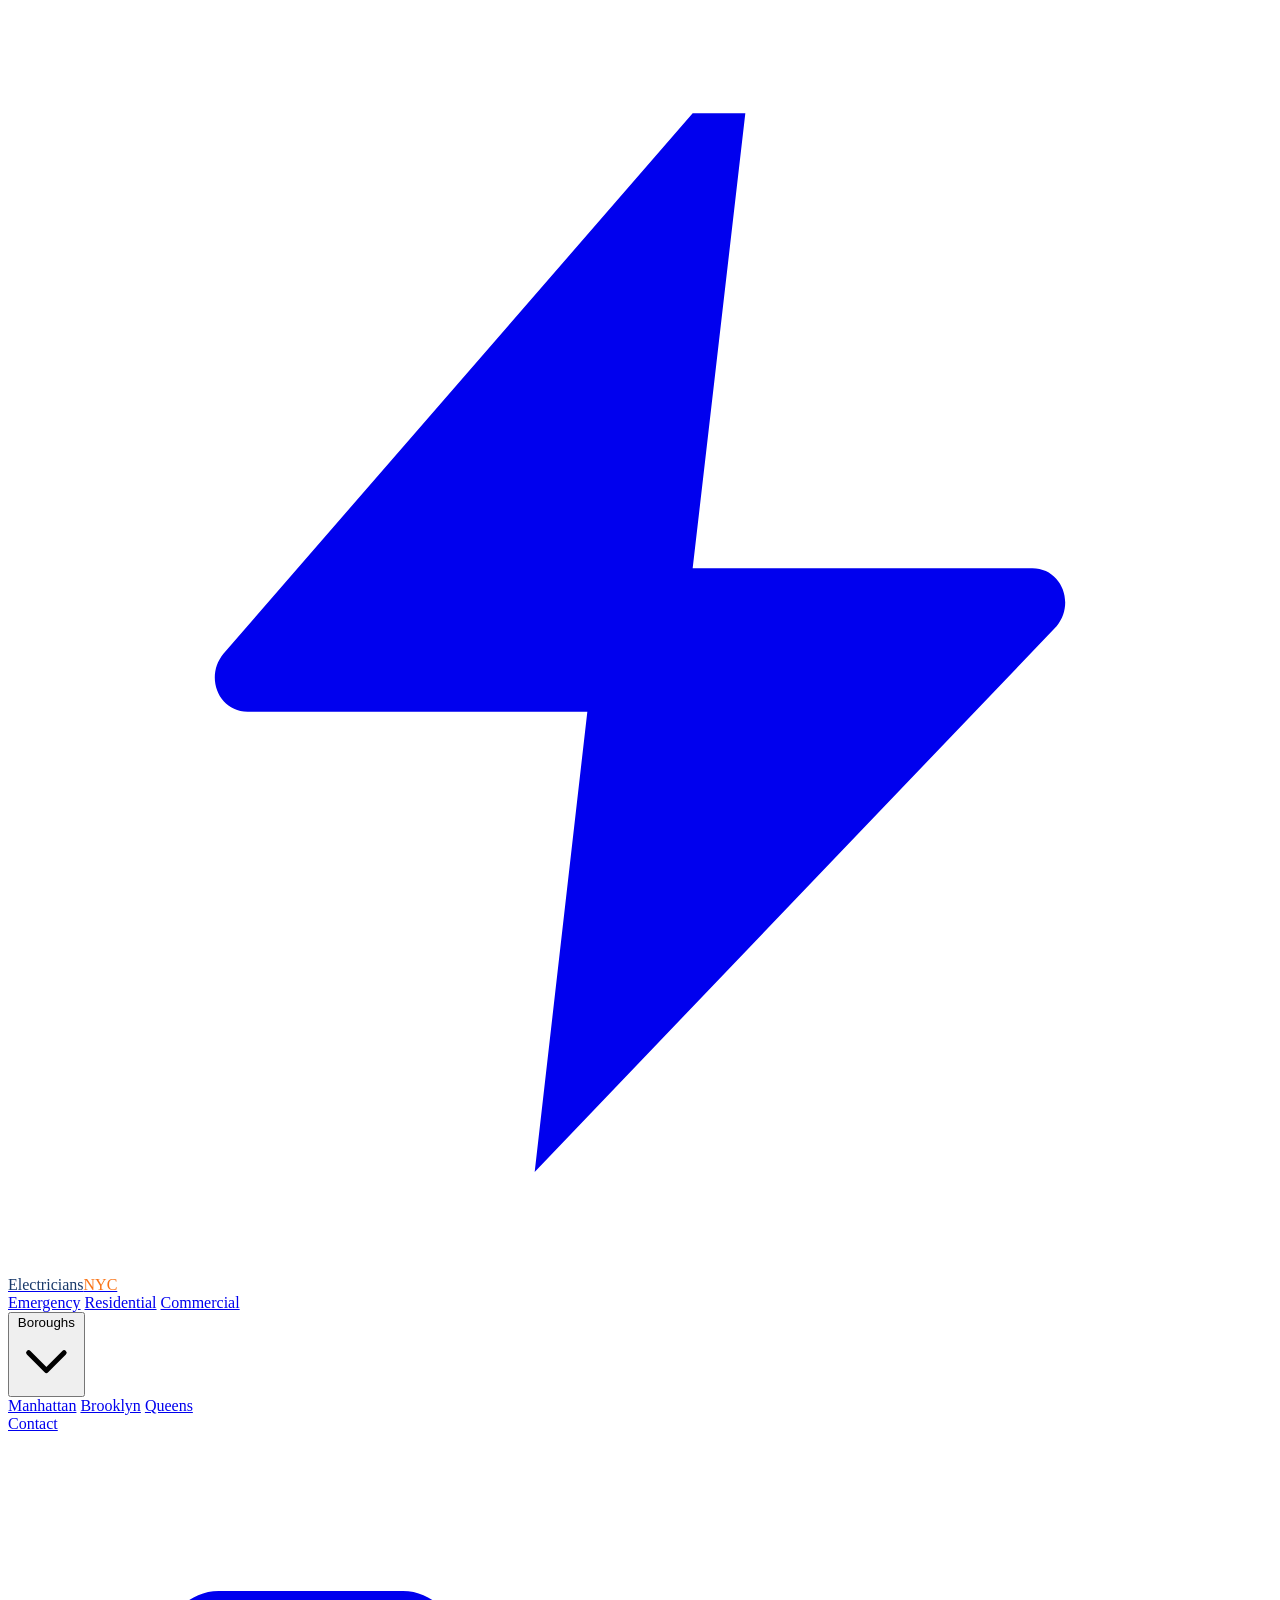
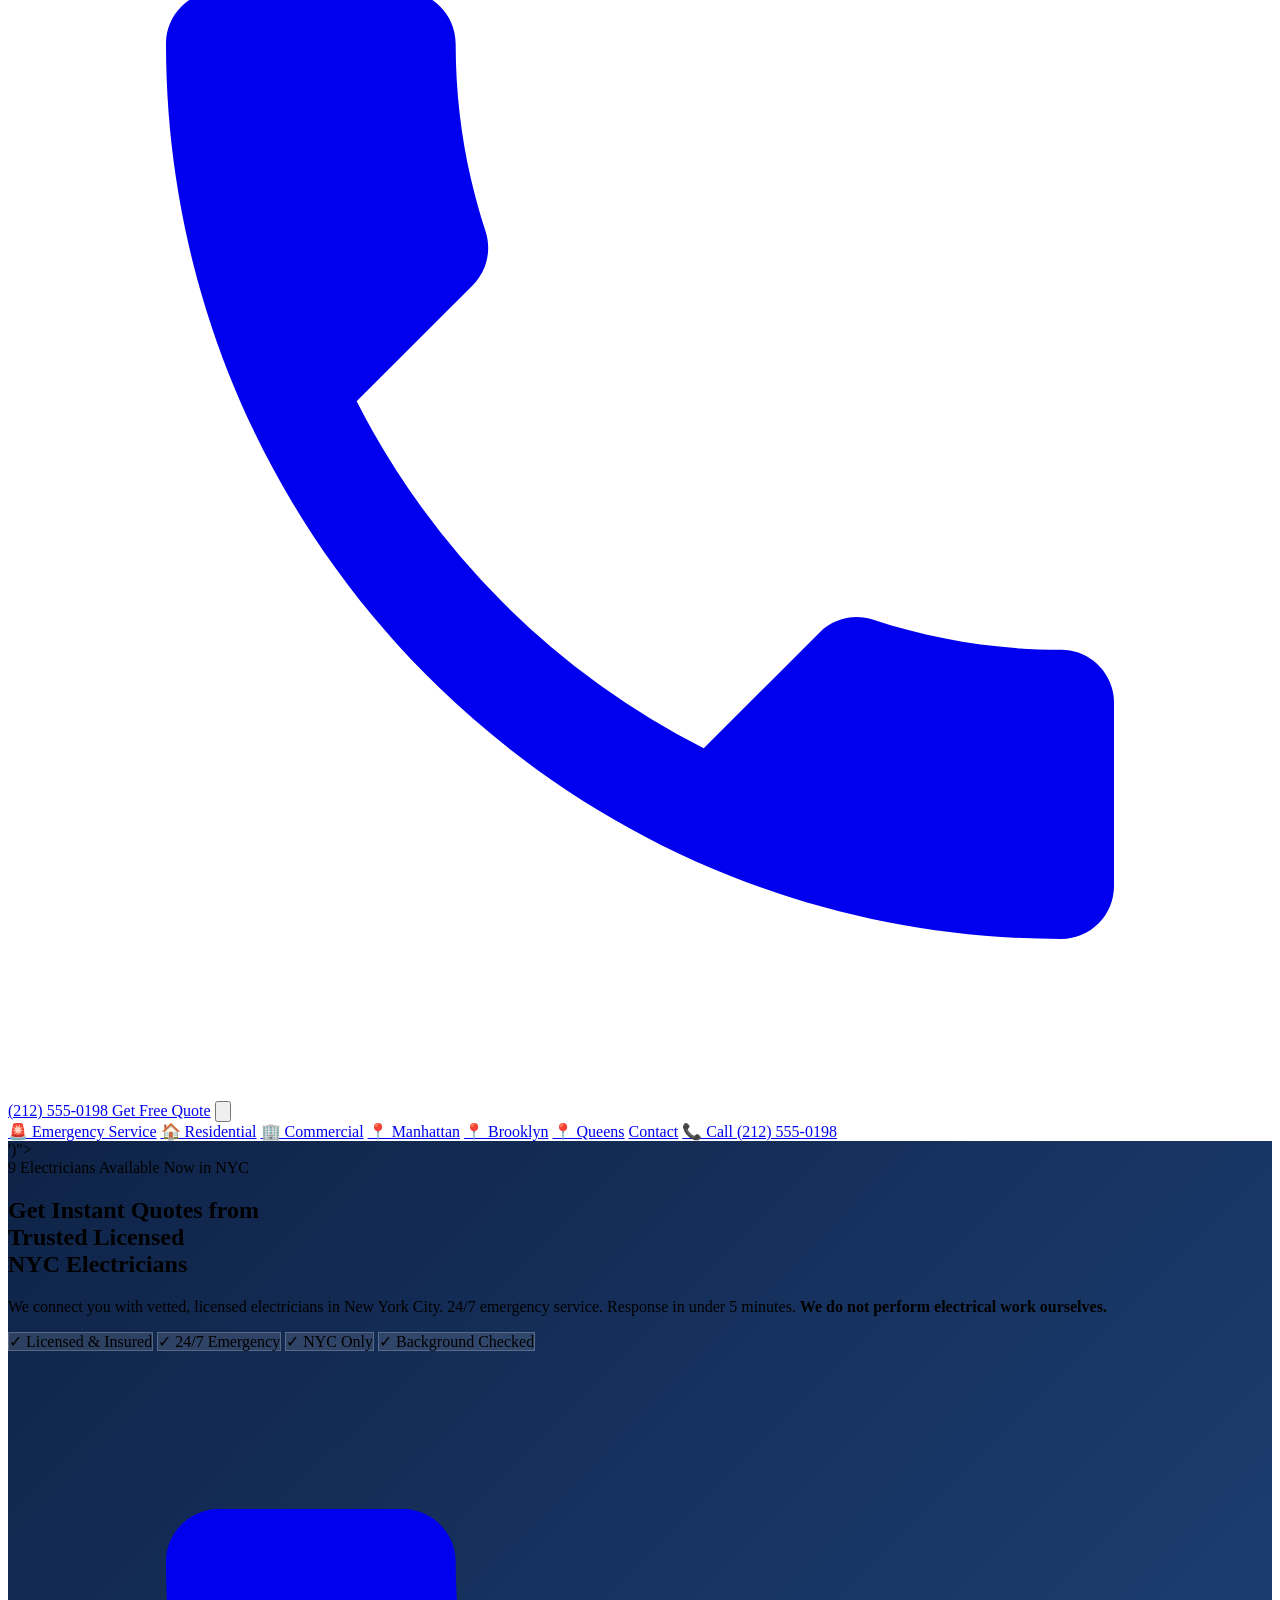
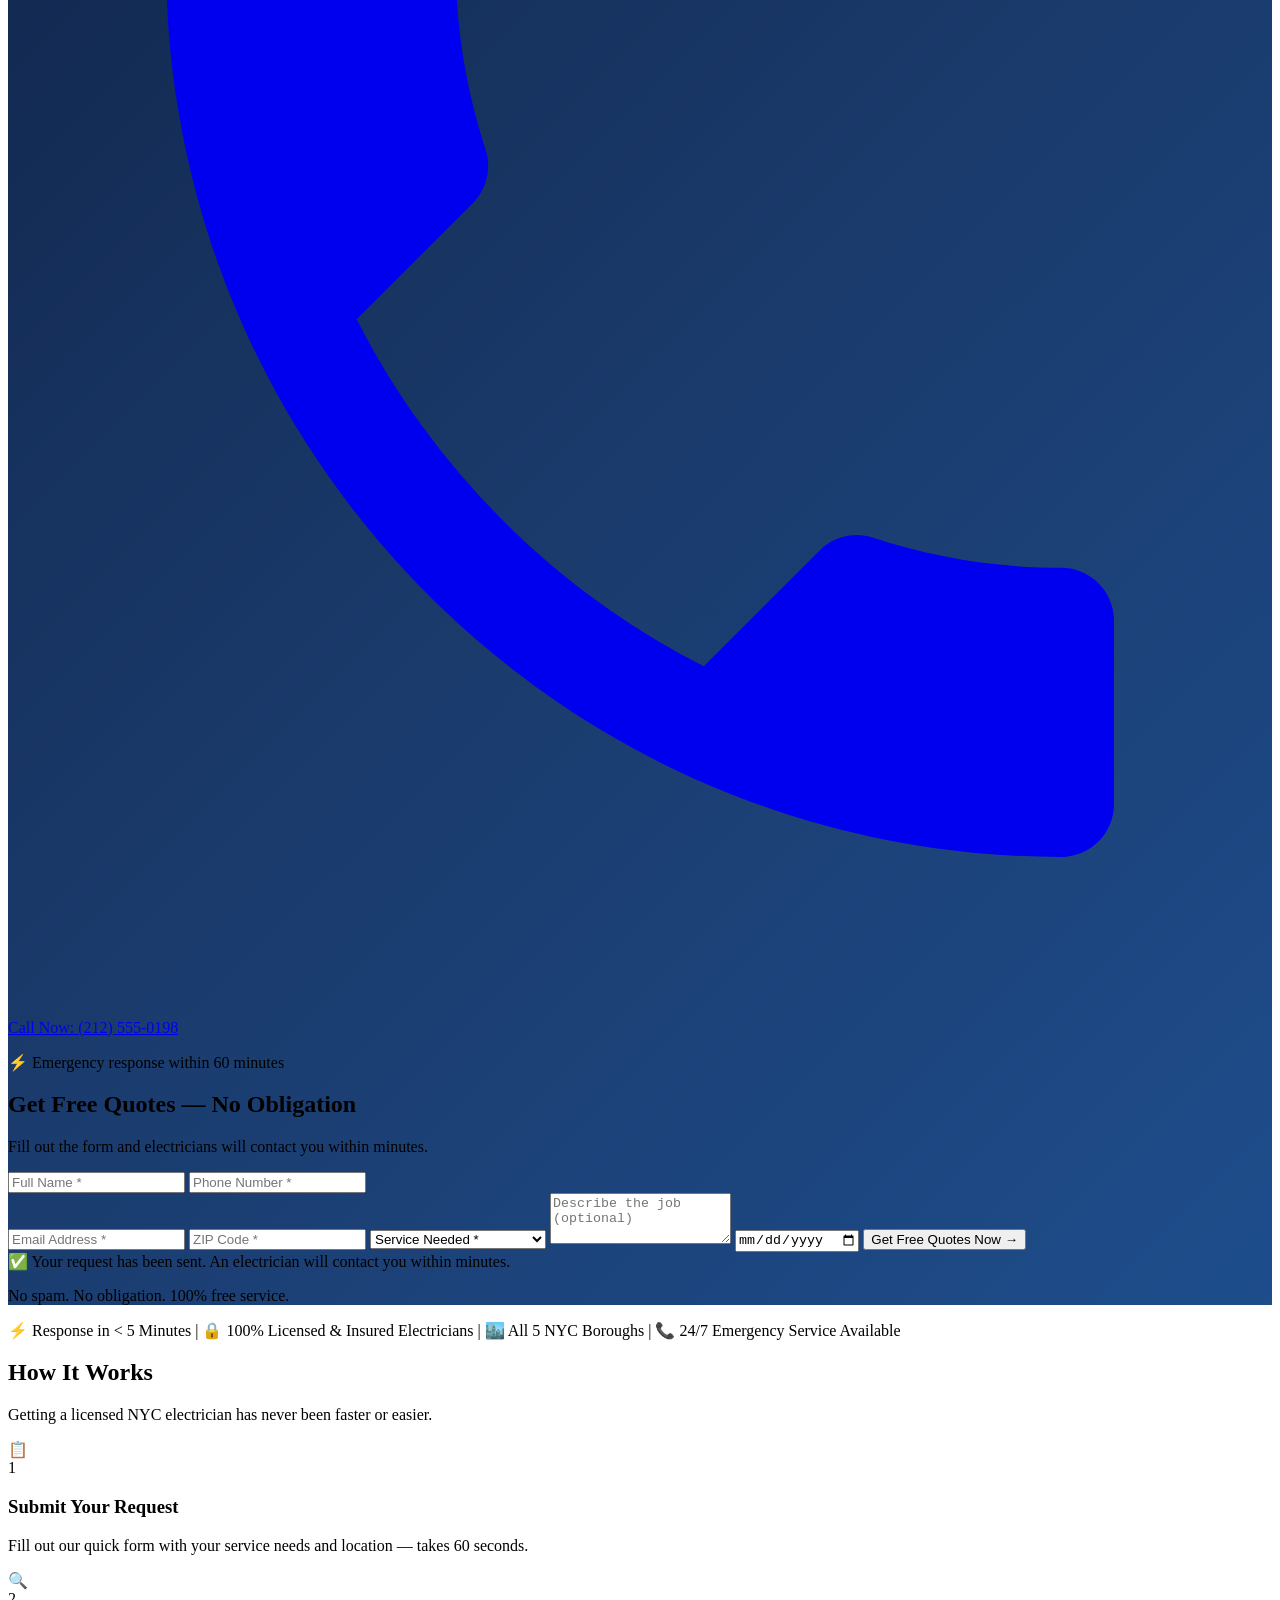
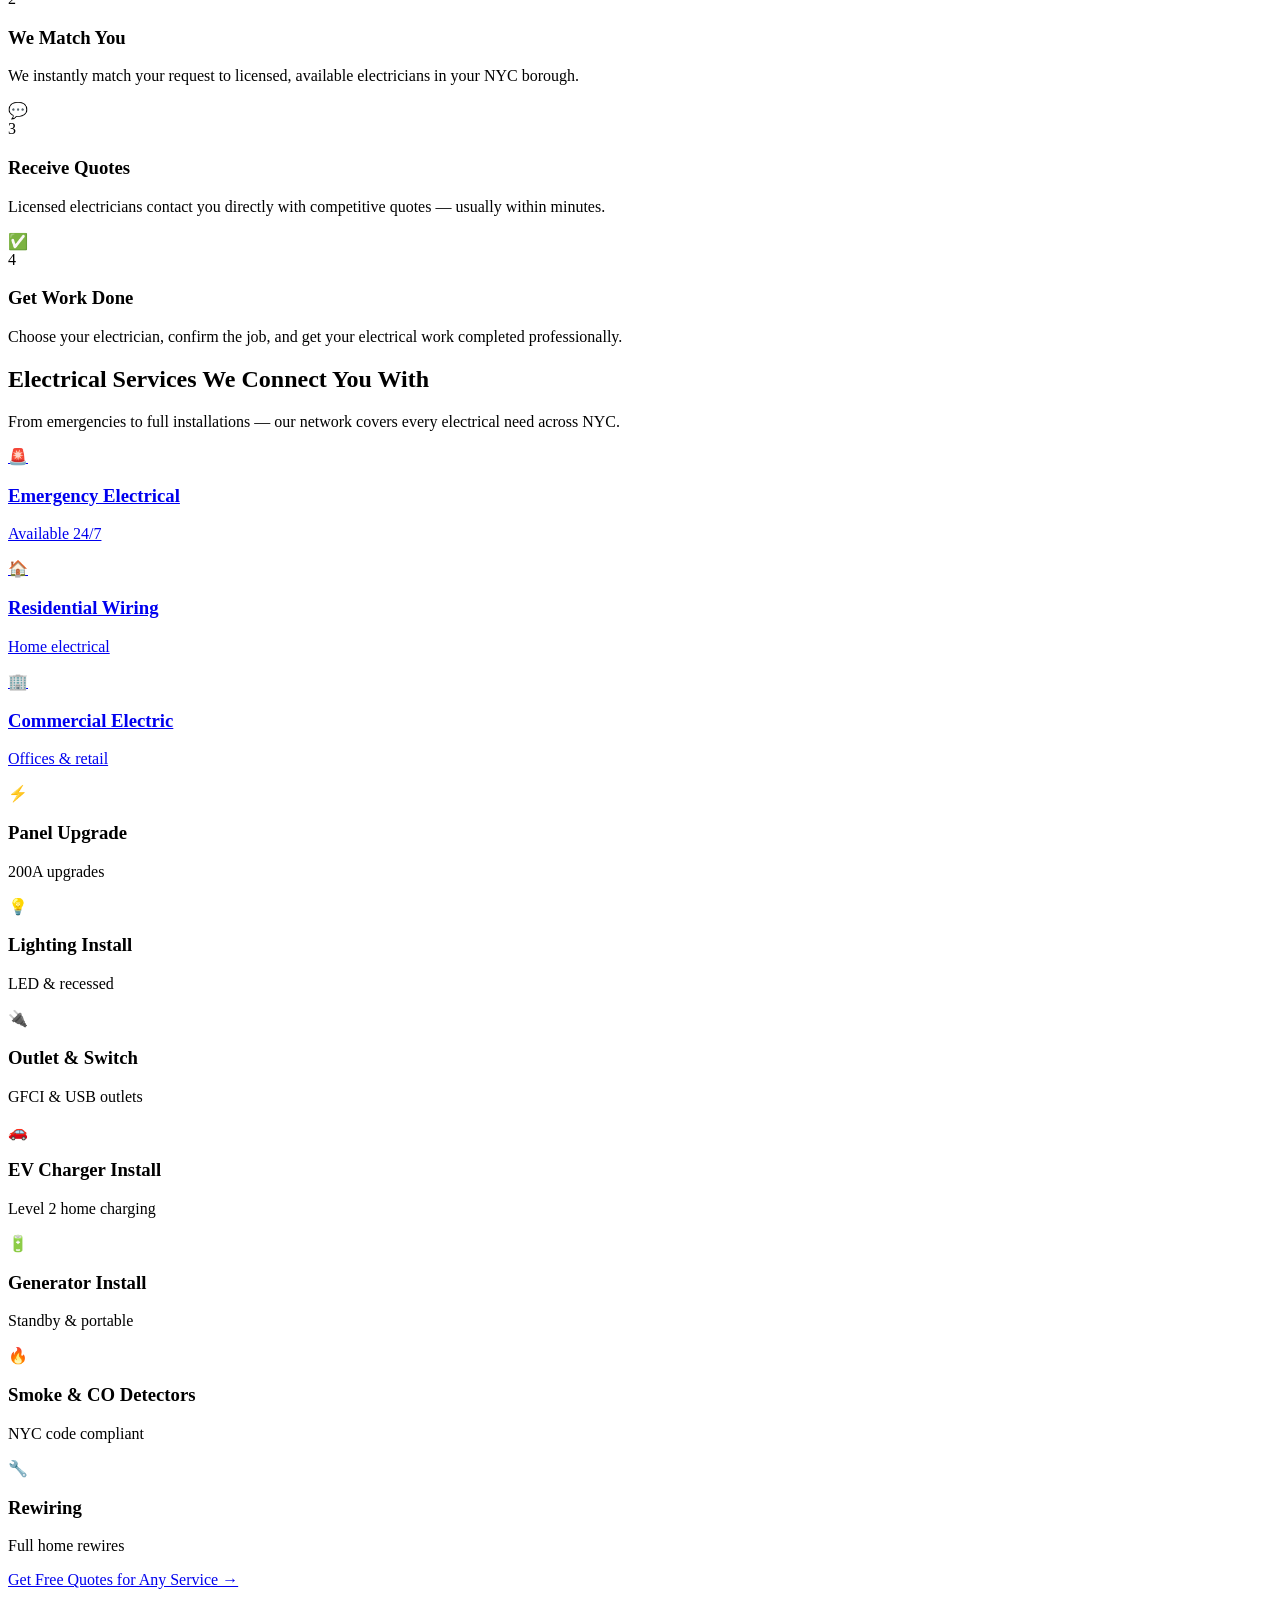
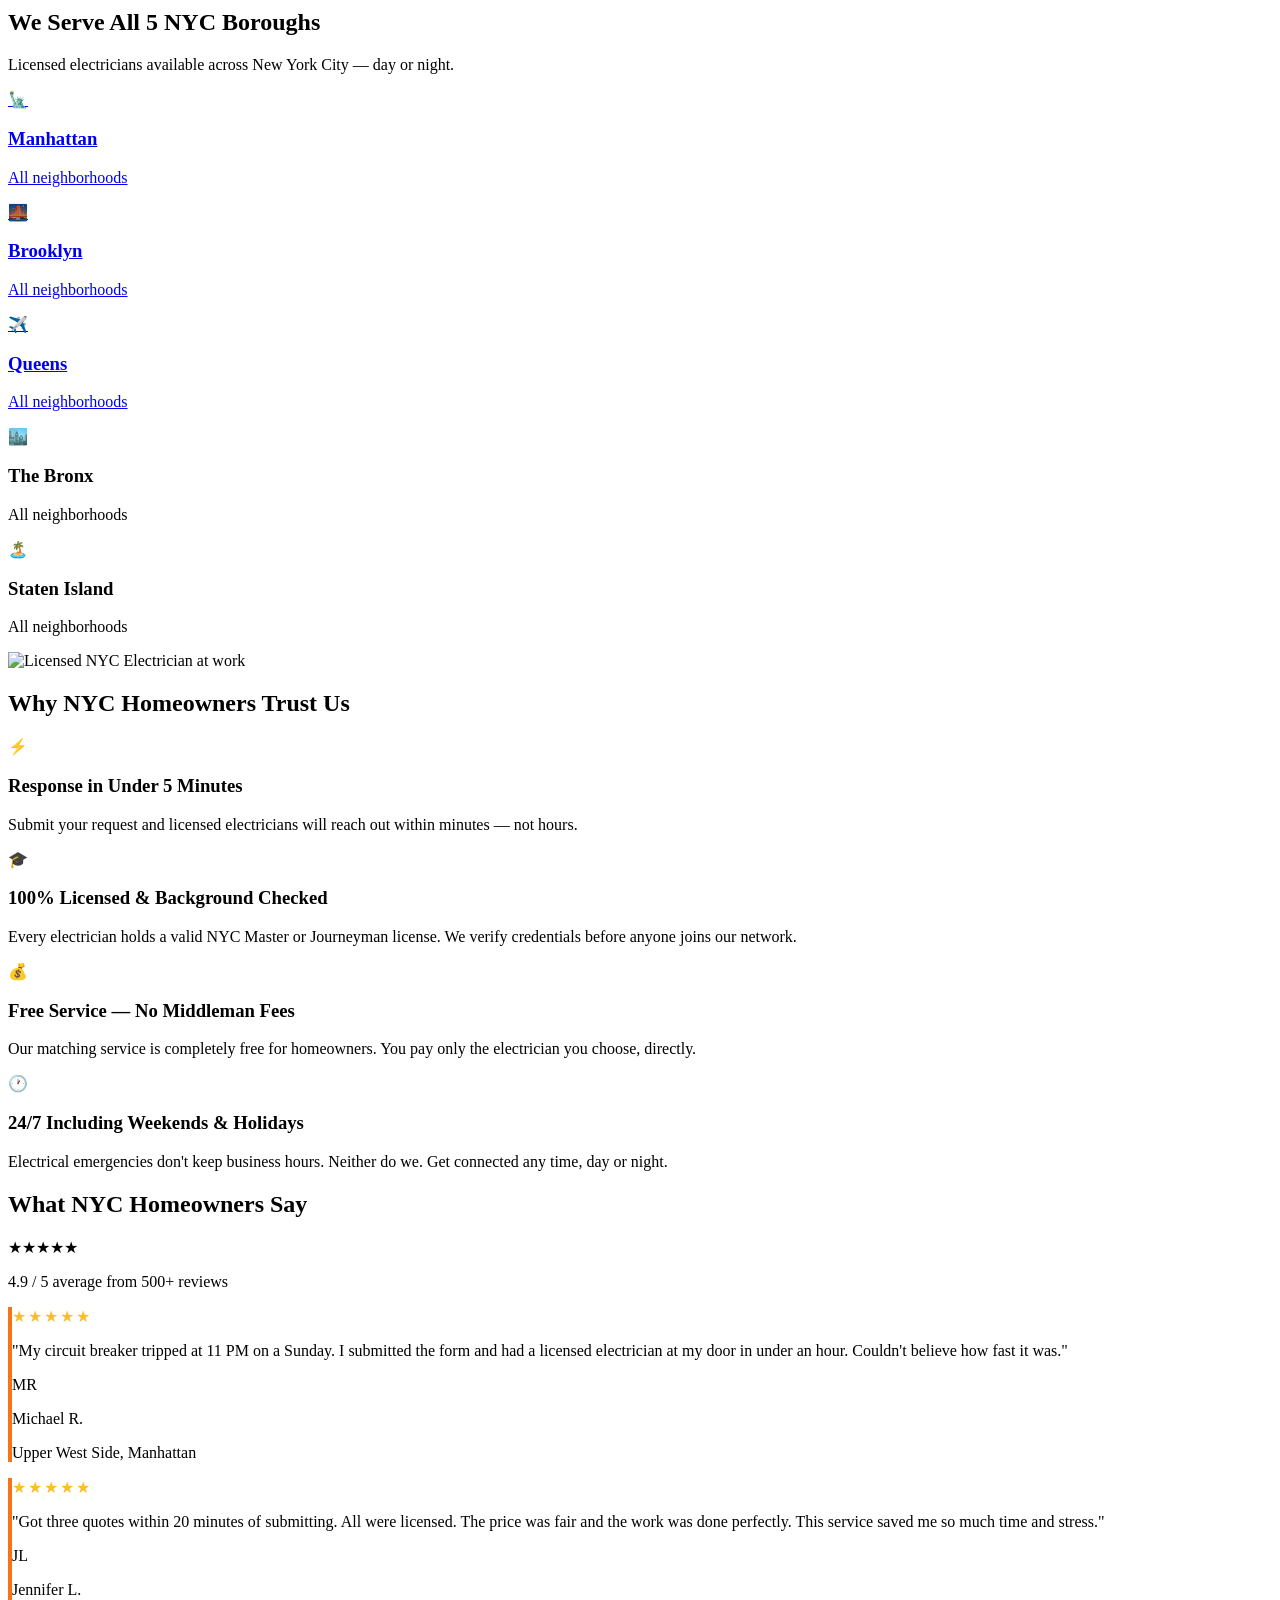
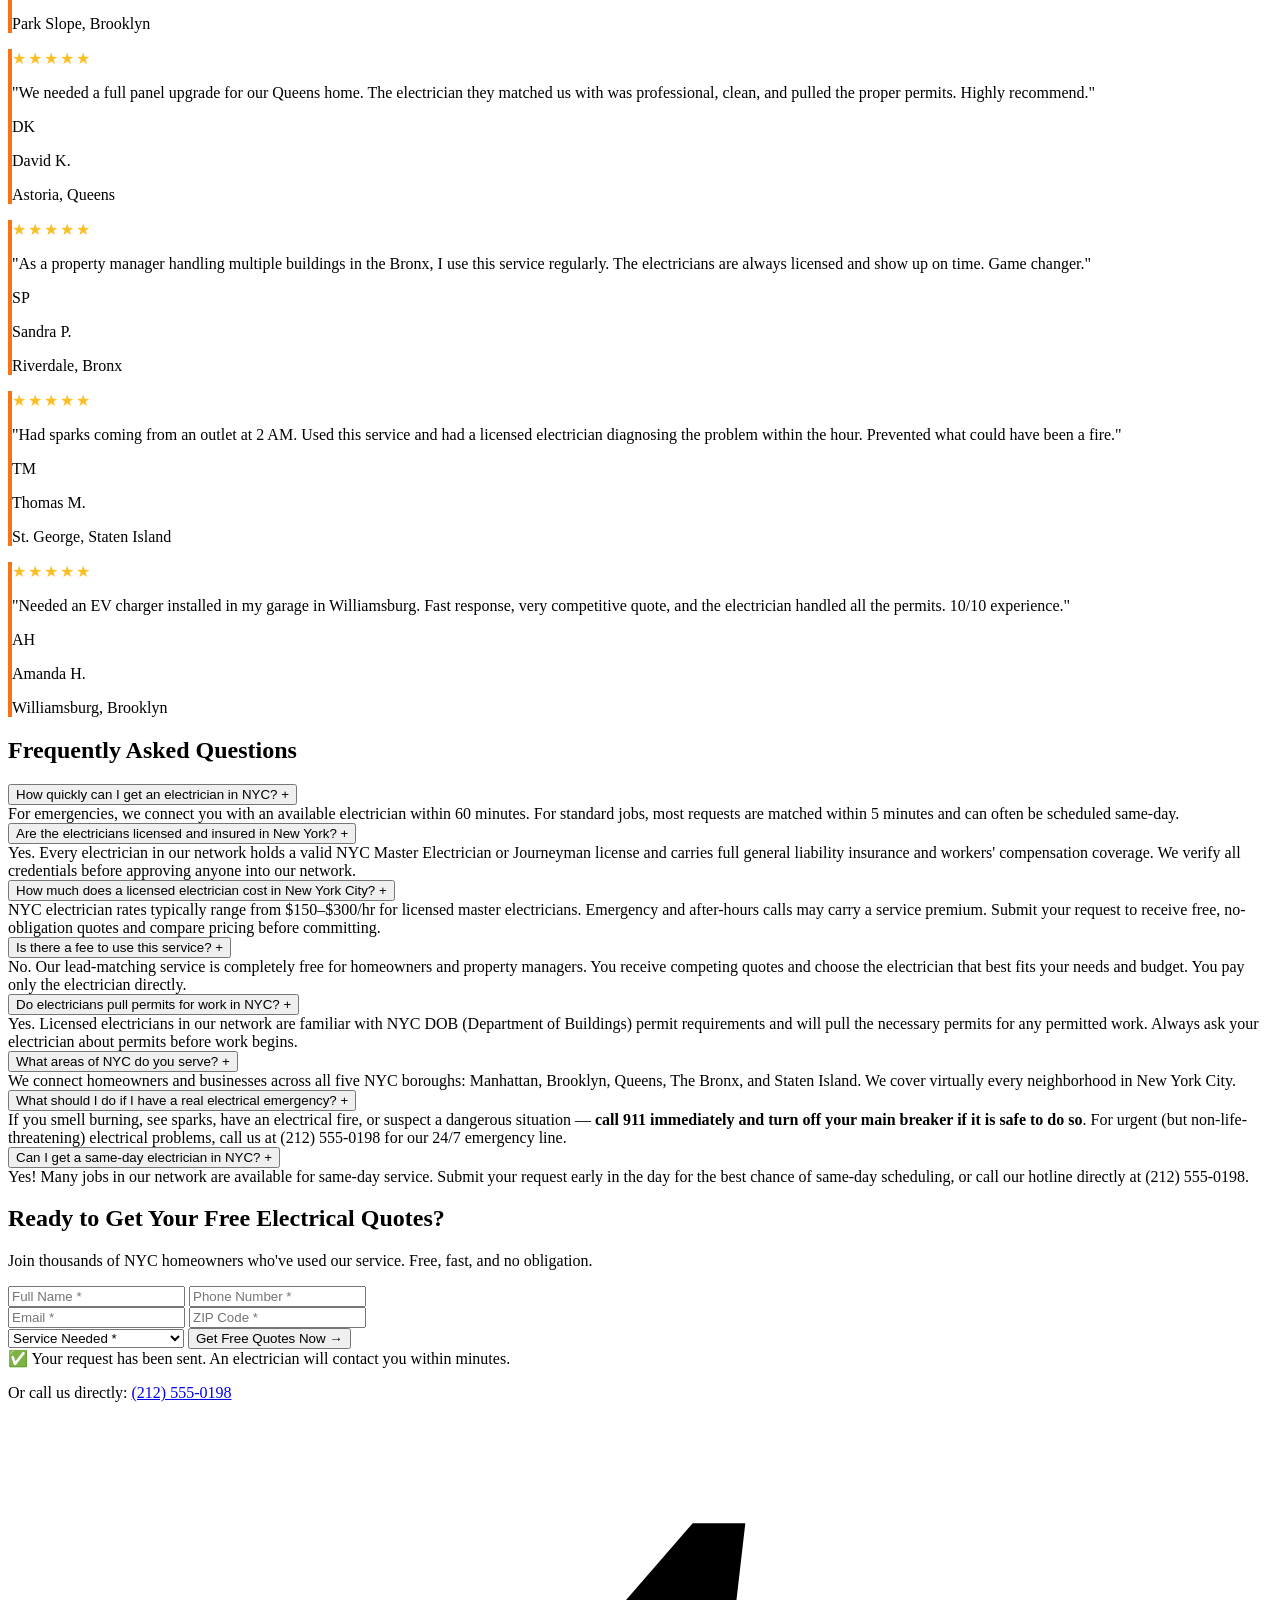
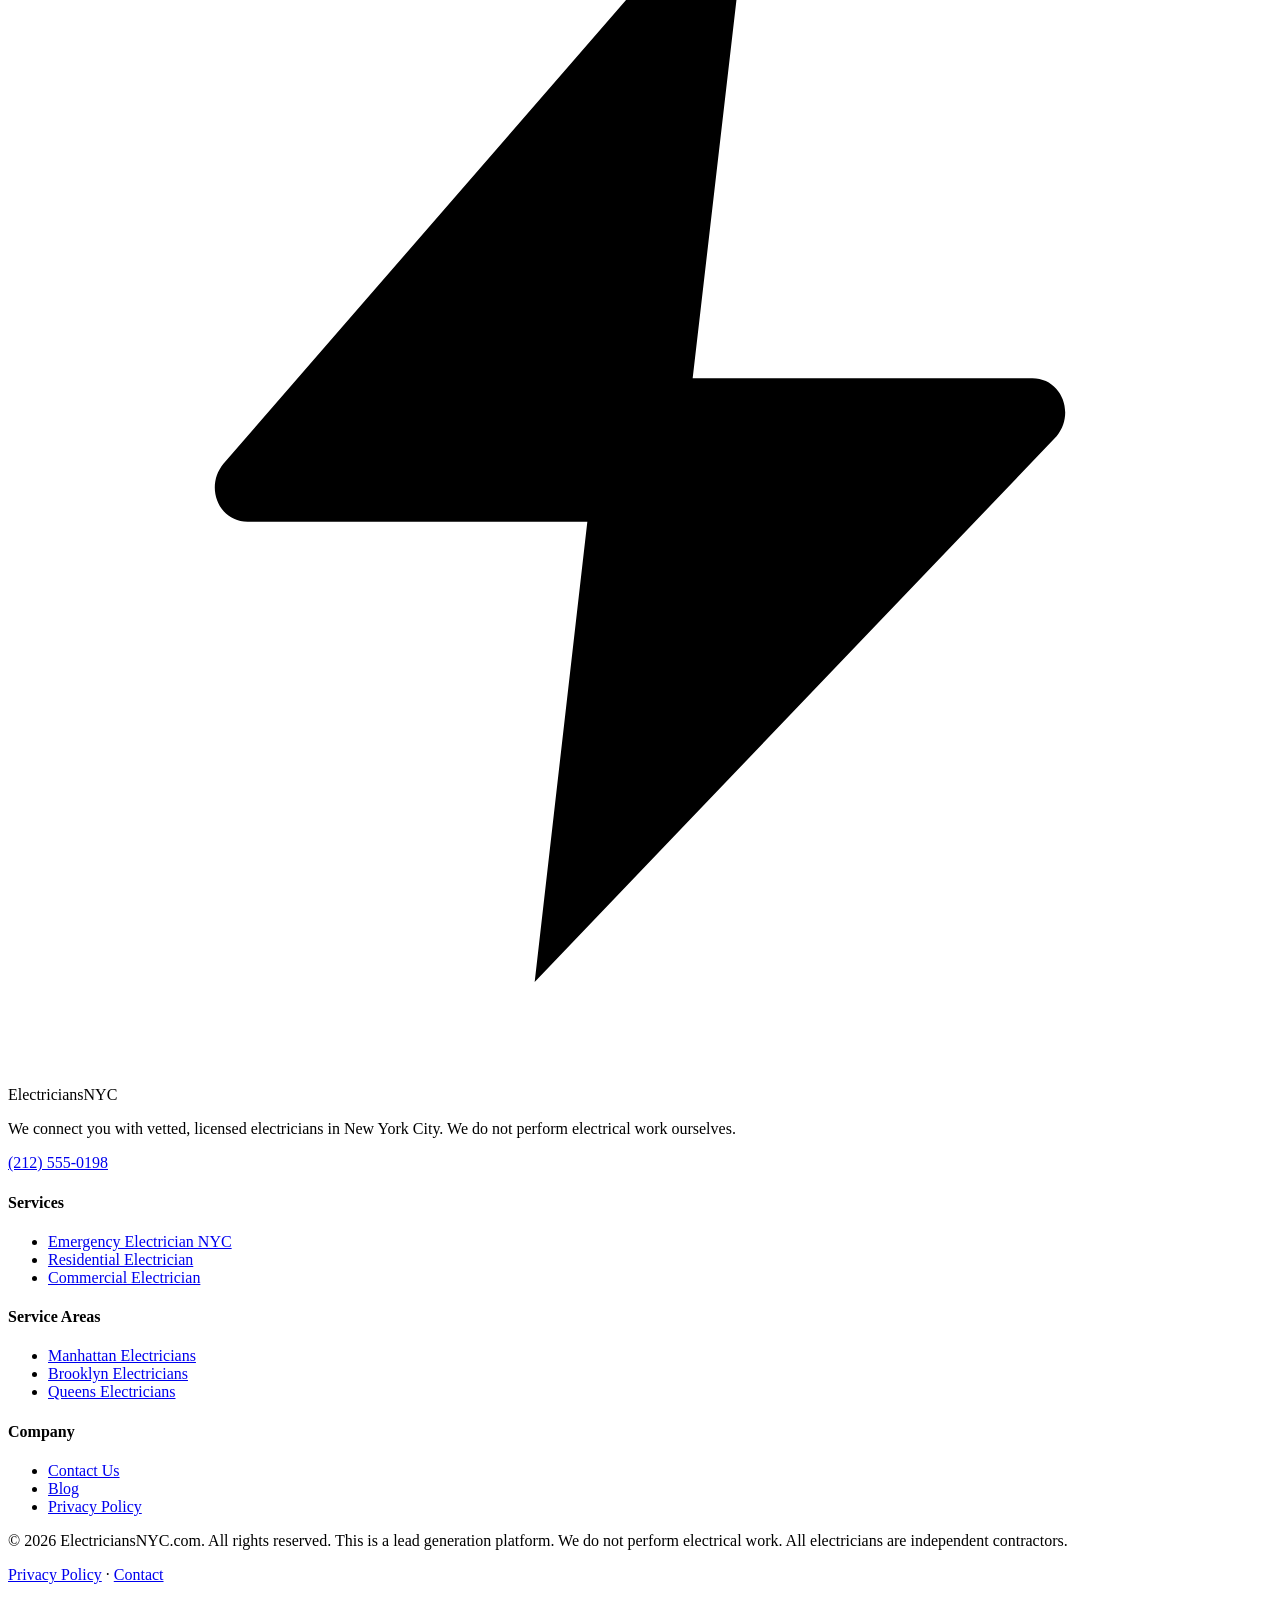
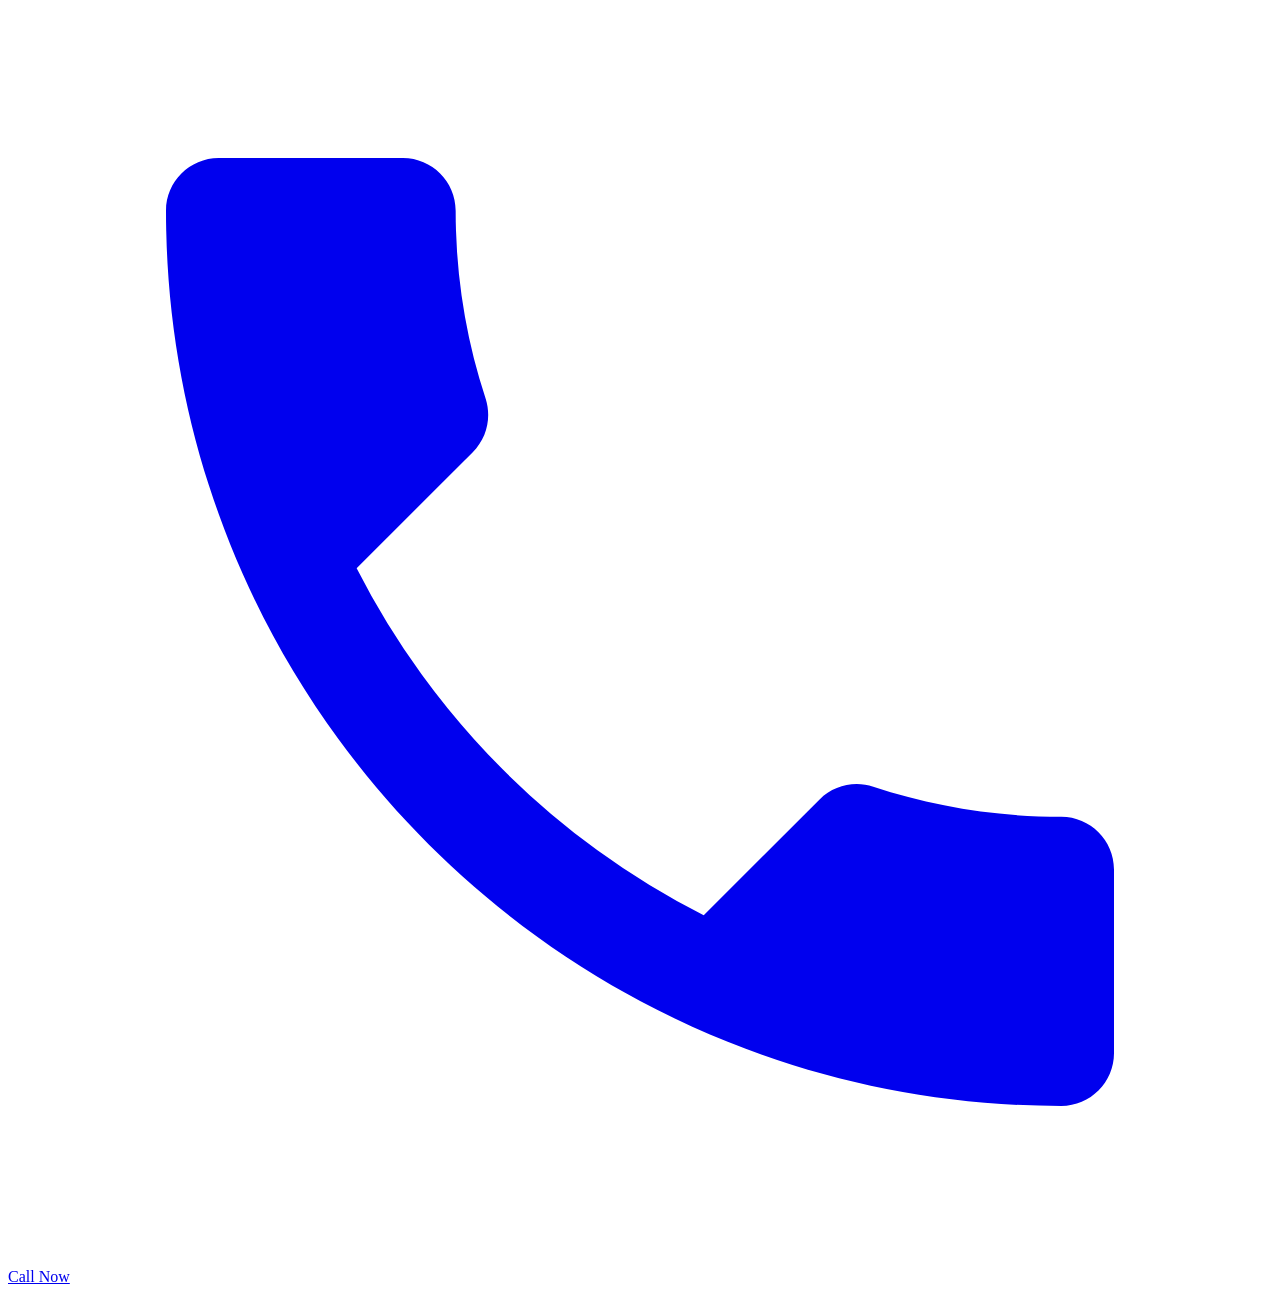
==== index.html @ 7c314371 "Add files via upload" ====
<!DOCTYPE html>
<html lang="en">
<head>
  <meta charset="UTF-8" />
  <meta name="viewport" content="width=device-width, initial-scale=1.0" />
  <title>NYC Electricians | Get Free Quotes from Licensed Electricians New York City</title>
  <meta name="description" content="Get instant quotes from trusted, licensed NYC electricians. 24/7 emergency electrical service in Manhattan, Brooklyn, Queens, Bronx & Staten Island. Call (212) 555-0198." />
  <meta name="keywords" content="electricians new york, nyc electricians, emergency electrician nyc, 24 hour electrician new york, licensed electrician nyc, electrical contractor new york city" />
  <link rel="canonical" href="https://electriciansnewyork.com/" />

  <!-- Open Graph -->
  <meta property="og:title" content="NYC Electricians | Licensed & Insured | Free Quotes" />
  <meta property="og:description" content="Connect with vetted, licensed electricians in New York City. 24/7 emergency service. Fast response guaranteed." />
  <meta property="og:url" content="https://electriciansnewyork.com/" />
  <meta property="og:type" content="website" />
  <meta property="og:image" content="https://images.unsplash.com/photo-1621905251918-48416bd8575a?w=1200&q=80" />

  <!-- Tailwind CSS -->
  <script src="https://cdn.tailwindcss.com"></script>
  <link rel="stylesheet" href="assets/css/custom.css" />

  <!-- Schema.org LocalBusiness -->
  <script type="application/ld+json">
  {
    "@context": "https://schema.org",
    "@type": "LocalBusiness",
    "name": "Electricians New York City",
    "url": "https://electriciansnewyork.com",
    "telephone": "(212) 555-0198",
    "description": "We connect you with vetted, licensed electricians in New York City. We do not perform electrical work ourselves.",
    "address": { "@type": "PostalAddress", "addressLocality": "New York", "addressRegion": "NY", "addressCountry": "US" },
    "areaServed": ["Manhattan","Brooklyn","Queens","Bronx","Staten Island"],
    "openingHours": "Mo-Su 00:00-23:59",
    "priceRange": "$$"
  }
  </script>
  <!-- FAQPage Schema -->
  <script type="application/ld+json">
  {
    "@context": "https://schema.org",
    "@type": "FAQPage",
    "mainEntity": [
      {"@type":"Question","name":"How quickly can I get an electrician in NYC?","acceptedAnswer":{"@type":"Answer","text":"For emergencies, we connect you with an available electrician within 60 minutes. For standard jobs, most requests are matched within 5 minutes and scheduled same-day or next-day."}},
      {"@type":"Question","name":"Are the electricians licensed and insured?","acceptedAnswer":{"@type":"Answer","text":"Yes. Every electrician in our network holds a valid NYC Master Electrician or Journeyman license and carries full liability insurance and workers' compensation."}},
      {"@type":"Question","name":"How much does an electrician cost in New York City?","acceptedAnswer":{"@type":"Answer","text":"NYC electrician rates typically range from $150–$300/hr for licensed master electricians. Emergency and after-hours calls may carry a premium. Submit a request for free quotes with no obligation."}},
      {"@type":"Question","name":"Do you charge for getting quotes?","acceptedAnswer":{"@type":"Answer","text":"No. Our lead-matching service is completely free for homeowners. You receive competing quotes and choose the electrician that best fits your needs and budget."}}
    ]
  }
  </script>
</head>
<body class="font-sans text-gray-800 bg-white">

  <!-- ═══════════════════════════════════════════
       NAVBAR
  ═══════════════════════════════════════════ -->
  <header id="navbar" class="fixed top-0 left-0 right-0 z-50 bg-white transition-shadow duration-300">
    <div class="max-w-7xl mx-auto px-4 sm:px-6">
      <div class="flex items-center justify-between h-16 md:h-18">
        <!-- Logo -->
        <a href="index.html" class="flex items-center gap-2 flex-shrink-0">
          <svg class="w-8 h-8 text-yellow-400" fill="currentColor" viewBox="0 0 24 24"><path d="M13 2L4.09 12.26c-.36.44-.09 1.1.46 1.1H11l-1 8.74L19.91 11.74c.36-.44.09-1.1-.46-1.1H13l1-8.64z"/></svg>
          <span class="text-lg md:text-xl font-extrabold leading-tight">
            <span style="color:#1a3a6b">Electricians</span><span style="color:#f97316">NYC</span>
          </span>
        </a>

        <!-- Desktop Nav -->
        <nav class="hidden md:flex items-center gap-5 text-sm font-medium text-gray-700">
          <a href="emergency-electrician-nyc.html" class="hover:text-orange-500 transition">Emergency</a>
          <a href="residential-electrician-nyc.html" class="hover:text-orange-500 transition">Residential</a>
          <a href="commercial-electrician-nyc.html" class="hover:text-orange-500 transition">Commercial</a>
          <div class="relative group">
            <button class="hover:text-orange-500 transition flex items-center gap-1">Boroughs <svg class="w-3 h-3" fill="none" stroke="currentColor" viewBox="0 0 24 24"><path stroke-linecap="round" stroke-linejoin="round" stroke-width="2" d="M19 9l-7 7-7-7"/></svg></button>
            <div class="absolute top-full left-0 mt-1 bg-white shadow-lg rounded-lg p-2 min-w-[160px] hidden group-hover:block z-50 border border-gray-100">
              <a href="manhattan-electricians.html" class="block px-3 py-2 hover:bg-orange-50 rounded text-sm">Manhattan</a>
              <a href="brooklyn-electricians.html" class="block px-3 py-2 hover:bg-orange-50 rounded text-sm">Brooklyn</a>
              <a href="queens-electricians.html" class="block px-3 py-2 hover:bg-orange-50 rounded text-sm">Queens</a>
            </div>
          </div>
          <a href="contact.html" class="hover:text-orange-500 transition">Contact</a>
        </nav>

        <!-- Right CTA -->
        <div class="flex items-center gap-2 md:gap-3">
          <a href="tel:+12125550198" class="hidden sm:flex items-center gap-1.5 text-sm font-bold text-blue-900 hover:text-orange-500 transition">
            <svg class="w-4 h-4" fill="currentColor" viewBox="0 0 24 24"><path d="M6.62 10.79a15.053 15.053 0 006.59 6.59l2.2-2.2c.27-.27.67-.36 1.02-.24 1.12.37 2.33.57 3.57.57.55 0 1 .45 1 1V20c0 .55-.45 1-1 1-9.39 0-17-7.61-17-17 0-.55.45-1 1-1h3.5c.55 0 1 .45 1 1 0 1.25.2 2.45.57 3.57.11.35.03.74-.25 1.02l-2.2 2.2z"/></svg>
            (212) 555-0198
          </a>
          <a href="#lead-form" class="bg-orange-500 hover:bg-orange-600 text-white text-sm font-bold px-4 py-2 rounded-lg transition pulse-btn">Get Free Quote</a>
          <!-- Hamburger -->
          <button id="menu-btn" class="md:hidden p-2 rounded-lg text-gray-600 hover:bg-gray-100">
            <svg class="w-5 h-5" fill="none" stroke="currentColor" viewBox="0 0 24 24"><path stroke-linecap="round" stroke-linejoin="round" stroke-width="2" d="M4 6h16M4 12h16M4 18h16"/></svg>
          </button>
        </div>
      </div>

      <!-- Mobile Menu -->
      <div id="mobile-menu" class="hidden md:hidden pb-4 border-t border-gray-100">
        <div class="flex flex-col gap-1 pt-3">
          <a href="emergency-electrician-nyc.html" class="px-3 py-2 text-sm font-medium hover:bg-orange-50 rounded-lg">🚨 Emergency Service</a>
          <a href="residential-electrician-nyc.html" class="px-3 py-2 text-sm font-medium hover:bg-orange-50 rounded-lg">🏠 Residential</a>
          <a href="commercial-electrician-nyc.html" class="px-3 py-2 text-sm font-medium hover:bg-orange-50 rounded-lg">🏢 Commercial</a>
          <a href="manhattan-electricians.html" class="px-3 py-2 text-sm font-medium hover:bg-orange-50 rounded-lg">📍 Manhattan</a>
          <a href="brooklyn-electricians.html" class="px-3 py-2 text-sm font-medium hover:bg-orange-50 rounded-lg">📍 Brooklyn</a>
          <a href="queens-electricians.html" class="px-3 py-2 text-sm font-medium hover:bg-orange-50 rounded-lg">📍 Queens</a>
          <a href="contact.html" class="px-3 py-2 text-sm font-medium hover:bg-orange-50 rounded-lg">Contact</a>
          <a href="tel:+12125550198" class="mt-2 flex items-center gap-2 bg-blue-900 text-white px-4 py-3 rounded-lg font-bold text-sm justify-center">📞 Call (212) 555-0198</a>
        </div>
      </div>
    </div>
  </header>

  <!-- Spacer for fixed nav -->
  <div class="h-16"></div>

  <!-- ═══════════════════════════════════════════
       HERO SECTION
  ═══════════════════════════════════════════ -->
  <section class="hero-gradient text-white pt-12 pb-16 md:pt-20 md:pb-24 relative overflow-hidden">
    <!-- Background pattern -->
    <div class="absolute inset-0 opacity-5" style="background-image:url('data:image/svg+xml,<svg width=\"60\" height=\"60\" viewBox=\"0 0 60 60\" xmlns=\"http://www.w3.org/2000/svg\"><g fill=\"none\" fill-rule=\"evenodd\"><g fill=\"%23ffffff\" fill-opacity=\"1\"><path d=\"M36 34v-4h-2v4h-4v2h4v4h2v-4h4v-2h-4zm0-30V0h-2v4h-4v2h4v4h2V6h4V4h-4zM6 34v-4H4v4H0v2h4v4h2v-4h4v-2H6zM6 4V0H4v4H0v2h4v4h2V6h4V4H6z\"/></g></g></svg>')"></div>

    <div class="max-w-7xl mx-auto px-4 sm:px-6">
      <div class="grid md:grid-cols-2 gap-10 items-center">
        <!-- Left: Copy -->
        <div>
          <!-- Urgency badge -->
          <div class="inline-flex items-center gap-2 bg-orange-500 bg-opacity-20 border border-orange-400 text-orange-300 text-xs font-bold px-3 py-1.5 rounded-full mb-4">
            <span class="w-2 h-2 bg-orange-400 rounded-full animate-pulse"></span>
            <span id="available-count">9</span> Electricians Available Now in NYC
          </div>

          <h1 class="text-3xl md:text-5xl font-extrabold leading-tight mb-4">
            Get Instant Quotes from<br />
            <span class="text-yellow-400">Trusted Licensed</span><br />
            NYC Electricians
          </h1>
          <p class="text-lg text-blue-200 mb-6 max-w-xl">
            We connect you with vetted, licensed electricians in New York City. 24/7 emergency service. Response in under 5 minutes. <strong class="text-white">We do not perform electrical work ourselves.</strong>
          </p>

          <!-- Trust Badges -->
          <div class="flex flex-wrap gap-3 mb-8">
            <span class="trust-badge text-xs font-bold text-white px-3 py-1.5 rounded-full">✓ Licensed & Insured</span>
            <span class="trust-badge text-xs font-bold text-white px-3 py-1.5 rounded-full">✓ 24/7 Emergency</span>
            <span class="trust-badge text-xs font-bold text-white px-3 py-1.5 rounded-full">✓ NYC Only</span>
            <span class="trust-badge text-xs font-bold text-white px-3 py-1.5 rounded-full">✓ Background Checked</span>
          </div>

          <!-- Call Button -->
          <a href="tel:+12125550198" class="inline-flex items-center gap-3 bg-orange-500 hover:bg-orange-600 text-white font-extrabold text-lg px-8 py-4 rounded-xl transition pulse-btn shadow-2xl">
            <svg class="w-6 h-6" fill="currentColor" viewBox="0 0 24 24"><path d="M6.62 10.79a15.053 15.053 0 006.59 6.59l2.2-2.2c.27-.27.67-.36 1.02-.24 1.12.37 2.33.57 3.57.57.55 0 1 .45 1 1V20c0 .55-.45 1-1 1-9.39 0-17-7.61-17-17 0-.55.45-1 1-1h3.5c.55 0 1 .45 1 1 0 1.25.2 2.45.57 3.57.11.35.03.74-.25 1.02l-2.2 2.2z"/></svg>
            Call Now: (212) 555-0198
          </a>
          <p class="text-blue-300 text-xs mt-3">⚡ Emergency response within 60 minutes</p>
        </div>

        <!-- Right: Lead Form -->
        <div id="lead-form" class="bg-white text-gray-800 rounded-2xl shadow-2xl p-6 md:p-8">
          <h2 class="text-xl font-extrabold text-blue-900 mb-1">Get Free Quotes — No Obligation</h2>
          <p class="text-sm text-gray-500 mb-5">Fill out the form and electricians will contact you within minutes.</p>

          <form class="lead-form space-y-3" action="https://formspree.io/f/YOUR_FORM_ID" method="POST">
            <input type="hidden" name="source" value="electriciansnewyork.com" />
            <div class="grid grid-cols-2 gap-3">
              <input type="text" name="full_name" placeholder="Full Name *" required class="col-span-2 sm:col-span-1 border border-gray-300 rounded-lg px-3 py-2.5 text-sm focus:outline-none focus:border-blue-500 w-full" />
              <input type="tel" name="phone" placeholder="Phone Number *" required class="col-span-2 sm:col-span-1 border border-gray-300 rounded-lg px-3 py-2.5 text-sm focus:outline-none focus:border-blue-500 w-full" />
            </div>
            <input type="email" name="email" placeholder="Email Address *" required class="border border-gray-300 rounded-lg px-3 py-2.5 text-sm focus:outline-none focus:border-blue-500 w-full" />
            <input type="text" name="zip_code" placeholder="ZIP Code *" required class="border border-gray-300 rounded-lg px-3 py-2.5 text-sm focus:outline-none focus:border-blue-500 w-full" />
            <select name="service_needed" required class="border border-gray-300 rounded-lg px-3 py-2.5 text-sm focus:outline-none focus:border-blue-500 w-full text-gray-600">
              <option value="">Service Needed *</option>
              <option>Emergency Electrical</option>
              <option>Panel Upgrade / Replace</option>
              <option>Outlet / Switch Installation</option>
              <option>Wiring & Rewiring</option>
              <option>Lighting Installation</option>
              <option>EV Charger Installation</option>
              <option>Generator Installation</option>
              <option>Smoke / CO Detector</option>
              <option>Commercial Electrical</option>
              <option>Other</option>
            </select>
            <textarea name="job_description" placeholder="Describe the job (optional)" rows="3" class="border border-gray-300 rounded-lg px-3 py-2.5 text-sm focus:outline-none focus:border-blue-500 w-full resize-none"></textarea>
            <input type="date" name="preferred_date" class="border border-gray-300 rounded-lg px-3 py-2.5 text-sm focus:outline-none focus:border-blue-500 w-full text-gray-500" title="Preferred Date (optional)" />

            <button type="submit" class="w-full bg-orange-500 hover:bg-orange-600 text-white font-extrabold py-3.5 rounded-xl text-base transition shadow-lg pulse-btn">
              Get Free Quotes Now →
            </button>

            <div class="success-msg hidden bg-green-50 border border-green-300 text-green-700 rounded-lg p-3 text-sm font-medium text-center">
              ✅ Your request has been sent. An electrician will contact you within minutes.
            </div>
            <p class="text-xs text-gray-400 text-center">No spam. No obligation. 100% free service.</p>
          </form>
        </div>
      </div>
    </div>
  </section>

  <!-- ═══════════════════════════════════════════
       TRUST BAR
  ═══════════════════════════════════════════ -->
  <section class="bg-blue-900 text-white py-4">
    <div class="max-w-7xl mx-auto px-4 sm:px-6">
      <div class="flex flex-wrap justify-center md:justify-between items-center gap-4 text-sm font-semibold">
        <span class="flex items-center gap-2">⚡ Response in &lt; 5 Minutes</span>
        <span class="hidden md:block text-blue-600">|</span>
        <span class="flex items-center gap-2">🔒 100% Licensed & Insured Electricians</span>
        <span class="hidden md:block text-blue-600">|</span>
        <span class="flex items-center gap-2">🏙️ All 5 NYC Boroughs</span>
        <span class="hidden md:block text-blue-600">|</span>
        <span class="flex items-center gap-2">📞 24/7 Emergency Service Available</span>
      </div>
    </div>
  </section>

  <!-- ═══════════════════════════════════════════
       HOW IT WORKS
  ═══════════════════════════════════════════ -->
  <section class="py-16 bg-blue-50" id="how-it-works">
    <div class="max-w-7xl mx-auto px-4 sm:px-6">
      <div class="text-center mb-12 fade-in">
        <h2 class="text-3xl md:text-4xl font-extrabold text-blue-900 mb-3">How It Works</h2>
        <p class="text-gray-600 max-w-xl mx-auto">Getting a licensed NYC electrician has never been faster or easier.</p>
      </div>
      <div class="grid md:grid-cols-4 gap-6">
        <div class="fade-in bg-white rounded-2xl p-6 text-center shadow-md">
          <div class="w-14 h-14 bg-orange-100 rounded-full flex items-center justify-center mx-auto mb-4 text-2xl">📋</div>
          <div class="text-4xl font-black text-orange-500 mb-2">1</div>
          <h3 class="font-extrabold text-blue-900 mb-2">Submit Your Request</h3>
          <p class="text-sm text-gray-600">Fill out our quick form with your service needs and location — takes 60 seconds.</p>
        </div>
        <div class="fade-in bg-white rounded-2xl p-6 text-center shadow-md">
          <div class="w-14 h-14 bg-orange-100 rounded-full flex items-center justify-center mx-auto mb-4 text-2xl">🔍</div>
          <div class="text-4xl font-black text-orange-500 mb-2">2</div>
          <h3 class="font-extrabold text-blue-900 mb-2">We Match You</h3>
          <p class="text-sm text-gray-600">We instantly match your request to licensed, available electricians in your NYC borough.</p>
        </div>
        <div class="fade-in bg-white rounded-2xl p-6 text-center shadow-md">
          <div class="w-14 h-14 bg-orange-100 rounded-full flex items-center justify-center mx-auto mb-4 text-2xl">💬</div>
          <div class="text-4xl font-black text-orange-500 mb-2">3</div>
          <h3 class="font-extrabold text-blue-900 mb-2">Receive Quotes</h3>
          <p class="text-sm text-gray-600">Licensed electricians contact you directly with competitive quotes — usually within minutes.</p>
        </div>
        <div class="fade-in bg-white rounded-2xl p-6 text-center shadow-md">
          <div class="w-14 h-14 bg-orange-100 rounded-full flex items-center justify-center mx-auto mb-4 text-2xl">✅</div>
          <div class="text-4xl font-black text-orange-500 mb-2">4</div>
          <h3 class="font-extrabold text-blue-900 mb-2">Get Work Done</h3>
          <p class="text-sm text-gray-600">Choose your electrician, confirm the job, and get your electrical work completed professionally.</p>
        </div>
      </div>
    </div>
  </section>

  <!-- ═══════════════════════════════════════════
       SERVICES GRID
  ═══════════════════════════════════════════ -->
  <section class="py-16 bg-white" id="services">
    <div class="max-w-7xl mx-auto px-4 sm:px-6">
      <div class="text-center mb-12 fade-in">
        <h2 class="text-3xl md:text-4xl font-extrabold text-blue-900 mb-3">Electrical Services We Connect You With</h2>
        <p class="text-gray-600 max-w-xl mx-auto">From emergencies to full installations — our network covers every electrical need across NYC.</p>
      </div>
      <div class="grid grid-cols-2 md:grid-cols-4 lg:grid-cols-5 gap-4">
        <a href="emergency-electrician-nyc.html" class="service-card bg-red-50 border border-red-100 rounded-xl p-4 text-center hover:border-orange-400 cursor-pointer block">
          <div class="text-3xl mb-2">🚨</div>
          <h3 class="font-bold text-sm text-blue-900">Emergency Electrical</h3>
          <p class="text-xs text-gray-500 mt-1">Available 24/7</p>
        </a>
        <a href="residential-electrician-nyc.html" class="service-card bg-blue-50 border border-blue-100 rounded-xl p-4 text-center hover:border-orange-400 cursor-pointer block">
          <div class="text-3xl mb-2">🏠</div>
          <h3 class="font-bold text-sm text-blue-900">Residential Wiring</h3>
          <p class="text-xs text-gray-500 mt-1">Home electrical</p>
        </a>
        <a href="commercial-electrician-nyc.html" class="service-card bg-blue-50 border border-blue-100 rounded-xl p-4 text-center hover:border-orange-400 cursor-pointer block">
          <div class="text-3xl mb-2">🏢</div>
          <h3 class="font-bold text-sm text-blue-900">Commercial Electric</h3>
          <p class="text-xs text-gray-500 mt-1">Offices & retail</p>
        </a>
        <div class="service-card bg-blue-50 border border-blue-100 rounded-xl p-4 text-center hover:border-orange-400 cursor-pointer">
          <div class="text-3xl mb-2">⚡</div>
          <h3 class="font-bold text-sm text-blue-900">Panel Upgrade</h3>
          <p class="text-xs text-gray-500 mt-1">200A upgrades</p>
        </div>
        <div class="service-card bg-blue-50 border border-blue-100 rounded-xl p-4 text-center hover:border-orange-400 cursor-pointer">
          <div class="text-3xl mb-2">💡</div>
          <h3 class="font-bold text-sm text-blue-900">Lighting Install</h3>
          <p class="text-xs text-gray-500 mt-1">LED & recessed</p>
        </div>
        <div class="service-card bg-blue-50 border border-blue-100 rounded-xl p-4 text-center hover:border-orange-400 cursor-pointer">
          <div class="text-3xl mb-2">🔌</div>
          <h3 class="font-bold text-sm text-blue-900">Outlet & Switch</h3>
          <p class="text-xs text-gray-500 mt-1">GFCI & USB outlets</p>
        </div>
        <div class="service-card bg-blue-50 border border-blue-100 rounded-xl p-4 text-center hover:border-orange-400 cursor-pointer">
          <div class="text-3xl mb-2">🚗</div>
          <h3 class="font-bold text-sm text-blue-900">EV Charger Install</h3>
          <p class="text-xs text-gray-500 mt-1">Level 2 home charging</p>
        </div>
        <div class="service-card bg-blue-50 border border-blue-100 rounded-xl p-4 text-center hover:border-orange-400 cursor-pointer">
          <div class="text-3xl mb-2">🔋</div>
          <h3 class="font-bold text-sm text-blue-900">Generator Install</h3>
          <p class="text-xs text-gray-500 mt-1">Standby & portable</p>
        </div>
        <div class="service-card bg-blue-50 border border-blue-100 rounded-xl p-4 text-center hover:border-orange-400 cursor-pointer">
          <div class="text-3xl mb-2">🔥</div>
          <h3 class="font-bold text-sm text-blue-900">Smoke & CO Detectors</h3>
          <p class="text-xs text-gray-500 mt-1">NYC code compliant</p>
        </div>
        <div class="service-card bg-blue-50 border border-blue-100 rounded-xl p-4 text-center hover:border-orange-400 cursor-pointer">
          <div class="text-3xl mb-2">🔧</div>
          <h3 class="font-bold text-sm text-blue-900">Rewiring</h3>
          <p class="text-xs text-gray-500 mt-1">Full home rewires</p>
        </div>
      </div>
      <div class="text-center mt-8">
        <a href="#lead-form" class="inline-block bg-orange-500 hover:bg-orange-600 text-white font-bold px-8 py-3 rounded-xl transition">Get Free Quotes for Any Service →</a>
      </div>
    </div>
  </section>

  <!-- ═══════════════════════════════════════════
       SERVICE AREAS
  ═══════════════════════════════════════════ -->
  <section class="py-16 bg-blue-900 text-white" id="service-areas">
    <div class="max-w-7xl mx-auto px-4 sm:px-6">
      <div class="text-center mb-10 fade-in">
        <h2 class="text-3xl md:text-4xl font-extrabold mb-3">We Serve All 5 NYC Boroughs</h2>
        <p class="text-blue-200">Licensed electricians available across New York City — day or night.</p>
      </div>
      <div class="grid grid-cols-2 md:grid-cols-5 gap-4">
        <a href="manhattan-electricians.html" class="bg-white bg-opacity-10 hover:bg-opacity-20 rounded-2xl p-6 text-center border border-white border-opacity-20 transition">
          <div class="text-4xl mb-2">🗽</div>
          <h3 class="font-extrabold text-lg">Manhattan</h3>
          <p class="text-blue-200 text-xs mt-1">All neighborhoods</p>
        </a>
        <a href="brooklyn-electricians.html" class="bg-white bg-opacity-10 hover:bg-opacity-20 rounded-2xl p-6 text-center border border-white border-opacity-20 transition">
          <div class="text-4xl mb-2">🌉</div>
          <h3 class="font-extrabold text-lg">Brooklyn</h3>
          <p class="text-blue-200 text-xs mt-1">All neighborhoods</p>
        </a>
        <a href="queens-electricians.html" class="bg-white bg-opacity-10 hover:bg-opacity-20 rounded-2xl p-6 text-center border border-white border-opacity-20 transition">
          <div class="text-4xl mb-2">✈️</div>
          <h3 class="font-extrabold text-lg">Queens</h3>
          <p class="text-blue-200 text-xs mt-1">All neighborhoods</p>
        </a>
        <div class="bg-white bg-opacity-10 rounded-2xl p-6 text-center border border-white border-opacity-20">
          <div class="text-4xl mb-2">🏙️</div>
          <h3 class="font-extrabold text-lg">The Bronx</h3>
          <p class="text-blue-200 text-xs mt-1">All neighborhoods</p>
        </div>
        <div class="bg-white bg-opacity-10 rounded-2xl p-6 text-center border border-white border-opacity-20">
          <div class="text-4xl mb-2">🏝️</div>
          <h3 class="font-extrabold text-lg">Staten Island</h3>
          <p class="text-blue-200 text-xs mt-1">All neighborhoods</p>
        </div>
      </div>
    </div>
  </section>

  <!-- ═══════════════════════════════════════════
       WHY CHOOSE US
  ═══════════════════════════════════════════ -->
  <section class="py-16 bg-white" id="why-us">
    <div class="max-w-7xl mx-auto px-4 sm:px-6">
      <div class="grid md:grid-cols-2 gap-12 items-center">
        <div class="fade-in">
          <img src="https://images.unsplash.com/photo-1621905251918-48416bd8575a?w=700&q=80" alt="Licensed NYC Electrician at work" class="rounded-2xl shadow-xl w-full h-72 object-cover" loading="lazy" />
        </div>
        <div class="fade-in">
          <h2 class="text-3xl md:text-4xl font-extrabold text-blue-900 mb-6">Why NYC Homeowners Trust Us</h2>
          <div class="space-y-5">
            <div class="flex gap-4 items-start">
              <div class="w-10 h-10 bg-orange-100 rounded-lg flex items-center justify-center flex-shrink-0 text-xl">⚡</div>
              <div><h3 class="font-bold text-blue-900">Response in Under 5 Minutes</h3><p class="text-sm text-gray-600 mt-1">Submit your request and licensed electricians will reach out within minutes — not hours.</p></div>
            </div>
            <div class="flex gap-4 items-start">
              <div class="w-10 h-10 bg-orange-100 rounded-lg flex items-center justify-center flex-shrink-0 text-xl">🎓</div>
              <div><h3 class="font-bold text-blue-900">100% Licensed & Background Checked</h3><p class="text-sm text-gray-600 mt-1">Every electrician holds a valid NYC Master or Journeyman license. We verify credentials before anyone joins our network.</p></div>
            </div>
            <div class="flex gap-4 items-start">
              <div class="w-10 h-10 bg-orange-100 rounded-lg flex items-center justify-center flex-shrink-0 text-xl">💰</div>
              <div><h3 class="font-bold text-blue-900">Free Service — No Middleman Fees</h3><p class="text-sm text-gray-600 mt-1">Our matching service is completely free for homeowners. You pay only the electrician you choose, directly.</p></div>
            </div>
            <div class="flex gap-4 items-start">
              <div class="w-10 h-10 bg-orange-100 rounded-lg flex items-center justify-center flex-shrink-0 text-xl">🕐</div>
              <div><h3 class="font-bold text-blue-900">24/7 Including Weekends & Holidays</h3><p class="text-sm text-gray-600 mt-1">Electrical emergencies don't keep business hours. Neither do we. Get connected any time, day or night.</p></div>
            </div>
          </div>
        </div>
      </div>
    </div>
  </section>

  <!-- ═══════════════════════════════════════════
       TESTIMONIALS
  ═══════════════════════════════════════════ -->
  <section class="py-16 bg-blue-50" id="testimonials">
    <div class="max-w-7xl mx-auto px-4 sm:px-6">
      <div class="text-center mb-12 fade-in">
        <h2 class="text-3xl md:text-4xl font-extrabold text-blue-900 mb-2">What NYC Homeowners Say</h2>
        <div class="flex justify-center items-center gap-1 text-yellow-400 text-xl mb-2">★★★★★</div>
        <p class="text-gray-500 text-sm">4.9 / 5 average from 500+ reviews</p>
      </div>
      <div class="grid md:grid-cols-3 gap-6">
        <div class="testimonial-card bg-white rounded-2xl p-6 shadow-md fade-in">
          <div class="stars mb-3 text-sm">★★★★★</div>
          <p class="text-gray-700 text-sm mb-4 italic">"My circuit breaker tripped at 11 PM on a Sunday. I submitted the form and had a licensed electrician at my door in under an hour. Couldn't believe how fast it was."</p>
          <div class="flex items-center gap-3">
            <div class="w-10 h-10 rounded-full bg-blue-100 flex items-center justify-center font-bold text-blue-900">MR</div>
            <div><p class="font-bold text-sm text-blue-900">Michael R.</p><p class="text-xs text-gray-500">Upper West Side, Manhattan</p></div>
          </div>
        </div>
        <div class="testimonial-card bg-white rounded-2xl p-6 shadow-md fade-in">
          <div class="stars mb-3 text-sm">★★★★★</div>
          <p class="text-gray-700 text-sm mb-4 italic">"Got three quotes within 20 minutes of submitting. All were licensed. The price was fair and the work was done perfectly. This service saved me so much time and stress."</p>
          <div class="flex items-center gap-3">
            <div class="w-10 h-10 rounded-full bg-orange-100 flex items-center justify-center font-bold text-orange-700">JL</div>
            <div><p class="font-bold text-sm text-blue-900">Jennifer L.</p><p class="text-xs text-gray-500">Park Slope, Brooklyn</p></div>
          </div>
        </div>
        <div class="testimonial-card bg-white rounded-2xl p-6 shadow-md fade-in">
          <div class="stars mb-3 text-sm">★★★★★</div>
          <p class="text-gray-700 text-sm mb-4 italic">"We needed a full panel upgrade for our Queens home. The electrician they matched us with was professional, clean, and pulled the proper permits. Highly recommend."</p>
          <div class="flex items-center gap-3">
            <div class="w-10 h-10 rounded-full bg-green-100 flex items-center justify-center font-bold text-green-700">DK</div>
            <div><p class="font-bold text-sm text-blue-900">David K.</p><p class="text-xs text-gray-500">Astoria, Queens</p></div>
          </div>
        </div>
        <div class="testimonial-card bg-white rounded-2xl p-6 shadow-md fade-in">
          <div class="stars mb-3 text-sm">★★★★★</div>
          <p class="text-gray-700 text-sm mb-4 italic">"As a property manager handling multiple buildings in the Bronx, I use this service regularly. The electricians are always licensed and show up on time. Game changer."</p>
          <div class="flex items-center gap-3">
            <div class="w-10 h-10 rounded-full bg-purple-100 flex items-center justify-center font-bold text-purple-700">SP</div>
            <div><p class="font-bold text-sm text-blue-900">Sandra P.</p><p class="text-xs text-gray-500">Riverdale, Bronx</p></div>
          </div>
        </div>
        <div class="testimonial-card bg-white rounded-2xl p-6 shadow-md fade-in">
          <div class="stars mb-3 text-sm">★★★★★</div>
          <p class="text-gray-700 text-sm mb-4 italic">"Had sparks coming from an outlet at 2 AM. Used this service and had a licensed electrician diagnosing the problem within the hour. Prevented what could have been a fire."</p>
          <div class="flex items-center gap-3">
            <div class="w-10 h-10 rounded-full bg-red-100 flex items-center justify-center font-bold text-red-700">TM</div>
            <div><p class="font-bold text-sm text-blue-900">Thomas M.</p><p class="text-xs text-gray-500">St. George, Staten Island</p></div>
          </div>
        </div>
        <div class="testimonial-card bg-white rounded-2xl p-6 shadow-md fade-in">
          <div class="stars mb-3 text-sm">★★★★★</div>
          <p class="text-gray-700 text-sm mb-4 italic">"Needed an EV charger installed in my garage in Williamsburg. Fast response, very competitive quote, and the electrician handled all the permits. 10/10 experience."</p>
          <div class="flex items-center gap-3">
            <div class="w-10 h-10 rounded-full bg-yellow-100 flex items-center justify-center font-bold text-yellow-700">AH</div>
            <div><p class="font-bold text-sm text-blue-900">Amanda H.</p><p class="text-xs text-gray-500">Williamsburg, Brooklyn</p></div>
          </div>
        </div>
      </div>
    </div>
  </section>

  <!-- ═══════════════════════════════════════════
       FAQ SECTION
  ═══════════════════════════════════════════ -->
  <section class="py-16 bg-white" id="faq">
    <div class="max-w-3xl mx-auto px-4 sm:px-6">
      <div class="text-center mb-12 fade-in">
        <h2 class="text-3xl md:text-4xl font-extrabold text-blue-900 mb-3">Frequently Asked Questions</h2>
      </div>
      <div class="space-y-3 fade-in">

        <div class="border border-gray-200 rounded-xl overflow-hidden">
          <button class="faq-btn w-full flex justify-between items-center px-5 py-4 text-left font-bold text-blue-900 hover:bg-blue-50 transition">
            How quickly can I get an electrician in NYC?
            <span class="faq-icon text-xl text-orange-500 font-light ml-4 flex-shrink-0">+</span>
          </button>
          <div class="faq-answer hidden px-5 pb-4 text-sm text-gray-600">For emergencies, we connect you with an available electrician within 60 minutes. For standard jobs, most requests are matched within 5 minutes and can often be scheduled same-day.</div>
        </div>

        <div class="border border-gray-200 rounded-xl overflow-hidden">
          <button class="faq-btn w-full flex justify-between items-center px-5 py-4 text-left font-bold text-blue-900 hover:bg-blue-50 transition">
            Are the electricians licensed and insured in New York?
            <span class="faq-icon text-xl text-orange-500 font-light ml-4 flex-shrink-0">+</span>
          </button>
          <div class="faq-answer hidden px-5 pb-4 text-sm text-gray-600">Yes. Every electrician in our network holds a valid NYC Master Electrician or Journeyman license and carries full general liability insurance and workers' compensation coverage. We verify all credentials before approving anyone into our network.</div>
        </div>

        <div class="border border-gray-200 rounded-xl overflow-hidden">
          <button class="faq-btn w-full flex justify-between items-center px-5 py-4 text-left font-bold text-blue-900 hover:bg-blue-50 transition">
            How much does a licensed electrician cost in New York City?
            <span class="faq-icon text-xl text-orange-500 font-light ml-4 flex-shrink-0">+</span>
          </button>
          <div class="faq-answer hidden px-5 pb-4 text-sm text-gray-600">NYC electrician rates typically range from $150–$300/hr for licensed master electricians. Emergency and after-hours calls may carry a service premium. Submit your request to receive free, no-obligation quotes and compare pricing before committing.</div>
        </div>

        <div class="border border-gray-200 rounded-xl overflow-hidden">
          <button class="faq-btn w-full flex justify-between items-center px-5 py-4 text-left font-bold text-blue-900 hover:bg-blue-50 transition">
            Is there a fee to use this service?
            <span class="faq-icon text-xl text-orange-500 font-light ml-4 flex-shrink-0">+</span>
          </button>
          <div class="faq-answer hidden px-5 pb-4 text-sm text-gray-600">No. Our lead-matching service is completely free for homeowners and property managers. You receive competing quotes and choose the electrician that best fits your needs and budget. You pay only the electrician directly.</div>
        </div>

        <div class="border border-gray-200 rounded-xl overflow-hidden">
          <button class="faq-btn w-full flex justify-between items-center px-5 py-4 text-left font-bold text-blue-900 hover:bg-blue-50 transition">
            Do electricians pull permits for work in NYC?
            <span class="faq-icon text-xl text-orange-500 font-light ml-4 flex-shrink-0">+</span>
          </button>
          <div class="faq-answer hidden px-5 pb-4 text-sm text-gray-600">Yes. Licensed electricians in our network are familiar with NYC DOB (Department of Buildings) permit requirements and will pull the necessary permits for any permitted work. Always ask your electrician about permits before work begins.</div>
        </div>

        <div class="border border-gray-200 rounded-xl overflow-hidden">
          <button class="faq-btn w-full flex justify-between items-center px-5 py-4 text-left font-bold text-blue-900 hover:bg-blue-50 transition">
            What areas of NYC do you serve?
            <span class="faq-icon text-xl text-orange-500 font-light ml-4 flex-shrink-0">+</span>
          </button>
          <div class="faq-answer hidden px-5 pb-4 text-sm text-gray-600">We connect homeowners and businesses across all five NYC boroughs: Manhattan, Brooklyn, Queens, The Bronx, and Staten Island. We cover virtually every neighborhood in New York City.</div>
        </div>

        <div class="border border-gray-200 rounded-xl overflow-hidden">
          <button class="faq-btn w-full flex justify-between items-center px-5 py-4 text-left font-bold text-blue-900 hover:bg-blue-50 transition">
            What should I do if I have a real electrical emergency?
            <span class="faq-icon text-xl text-orange-500 font-light ml-4 flex-shrink-0">+</span>
          </button>
          <div class="faq-answer hidden px-5 pb-4 text-sm text-gray-600">If you smell burning, see sparks, have an electrical fire, or suspect a dangerous situation — <strong>call 911 immediately and turn off your main breaker if it is safe to do so</strong>. For urgent (but non-life-threatening) electrical problems, call us at (212) 555-0198 for our 24/7 emergency line.</div>
        </div>

        <div class="border border-gray-200 rounded-xl overflow-hidden">
          <button class="faq-btn w-full flex justify-between items-center px-5 py-4 text-left font-bold text-blue-900 hover:bg-blue-50 transition">
            Can I get a same-day electrician in NYC?
            <span class="faq-icon text-xl text-orange-500 font-light ml-4 flex-shrink-0">+</span>
          </button>
          <div class="faq-answer hidden px-5 pb-4 text-sm text-gray-600">Yes! Many jobs in our network are available for same-day service. Submit your request early in the day for the best chance of same-day scheduling, or call our hotline directly at (212) 555-0198.</div>
        </div>

      </div>
    </div>
  </section>

  <!-- ═══════════════════════════════════════════
       FINAL CTA + SECOND FORM
  ═══════════════════════════════════════════ -->
  <section class="py-16 bg-blue-900 text-white" id="get-quotes">
    <div class="max-w-4xl mx-auto px-4 sm:px-6 text-center">
      <h2 class="text-3xl md:text-4xl font-extrabold mb-3">Ready to Get Your Free Electrical Quotes?</h2>
      <p class="text-blue-200 mb-8 max-w-xl mx-auto">Join thousands of NYC homeowners who've used our service. Free, fast, and no obligation.</p>

      <div class="bg-white text-gray-800 rounded-2xl shadow-2xl p-6 md:p-8 max-w-2xl mx-auto">
        <form class="lead-form space-y-3" action="https://formspree.io/f/YOUR_FORM_ID" method="POST">
          <input type="hidden" name="source" value="electriciansnewyork.com-bottom-cta" />
          <div class="grid grid-cols-2 gap-3">
            <input type="text" name="full_name" placeholder="Full Name *" required class="col-span-2 sm:col-span-1 border border-gray-300 rounded-lg px-3 py-2.5 text-sm focus:outline-none focus:border-blue-500 w-full" />
            <input type="tel" name="phone" placeholder="Phone Number *" required class="col-span-2 sm:col-span-1 border border-gray-300 rounded-lg px-3 py-2.5 text-sm focus:outline-none focus:border-blue-500 w-full" />
          </div>
          <div class="grid grid-cols-2 gap-3">
            <input type="email" name="email" placeholder="Email *" required class="border border-gray-300 rounded-lg px-3 py-2.5 text-sm focus:outline-none focus:border-blue-500 w-full" />
            <input type="text" name="zip_code" placeholder="ZIP Code *" required class="border border-gray-300 rounded-lg px-3 py-2.5 text-sm focus:outline-none focus:border-blue-500 w-full" />
          </div>
          <select name="service_needed" required class="border border-gray-300 rounded-lg px-3 py-2.5 text-sm focus:outline-none focus:border-blue-500 w-full text-gray-600">
            <option value="">Service Needed *</option>
            <option>Emergency Electrical</option>
            <option>Panel Upgrade / Replace</option>
            <option>Outlet / Switch Installation</option>
            <option>Wiring & Rewiring</option>
            <option>Lighting Installation</option>
            <option>EV Charger Installation</option>
            <option>Generator Installation</option>
            <option>Commercial Electrical</option>
            <option>Other</option>
          </select>
          <button type="submit" class="w-full bg-orange-500 hover:bg-orange-600 text-white font-extrabold py-3.5 rounded-xl text-base transition shadow-lg">Get Free Quotes Now →</button>
          <div class="success-msg hidden bg-green-50 border border-green-300 text-green-700 rounded-lg p-3 text-sm font-medium text-center">
            ✅ Your request has been sent. An electrician will contact you within minutes.
          </div>
          <p class="text-xs text-gray-400 text-center">Or call us directly: <a href="tel:+12125550198" class="text-blue-600 font-bold">(212) 555-0198</a></p>
        </form>
      </div>
    </div>
  </section>

  <!-- ═══════════════════════════════════════════
       FOOTER
  ═══════════════════════════════════════════ -->
  <footer class="bg-gray-900 text-gray-400 pt-12 pb-6">
    <div class="max-w-7xl mx-auto px-4 sm:px-6">
      <div class="grid md:grid-cols-4 gap-8 mb-10">
        <div>
          <div class="flex items-center gap-2 mb-3">
            <svg class="w-7 h-7 text-yellow-400" fill="currentColor" viewBox="0 0 24 24"><path d="M13 2L4.09 12.26c-.36.44-.09 1.1.46 1.1H11l-1 8.74L19.91 11.74c.36-.44.09-1.1-.46-1.1H13l1-8.64z"/></svg>
            <span class="text-white font-extrabold text-lg">ElectriciansNYC</span>
          </div>
          <p class="text-sm mb-3">We connect you with vetted, licensed electricians in New York City. We do not perform electrical work ourselves.</p>
          <a href="tel:+12125550198" class="text-orange-400 font-bold text-sm hover:text-orange-300">(212) 555-0198</a>
        </div>
        <div>
          <h4 class="text-white font-bold mb-3 text-sm uppercase tracking-wider">Services</h4>
          <ul class="space-y-2 text-sm">
            <li><a href="emergency-electrician-nyc.html" class="hover:text-white transition">Emergency Electrician NYC</a></li>
            <li><a href="residential-electrician-nyc.html" class="hover:text-white transition">Residential Electrician</a></li>
            <li><a href="commercial-electrician-nyc.html" class="hover:text-white transition">Commercial Electrician</a></li>
          </ul>
        </div>
        <div>
          <h4 class="text-white font-bold mb-3 text-sm uppercase tracking-wider">Service Areas</h4>
          <ul class="space-y-2 text-sm">
            <li><a href="manhattan-electricians.html" class="hover:text-white transition">Manhattan Electricians</a></li>
            <li><a href="brooklyn-electricians.html" class="hover:text-white transition">Brooklyn Electricians</a></li>
            <li><a href="queens-electricians.html" class="hover:text-white transition">Queens Electricians</a></li>
          </ul>
        </div>
        <div>
          <h4 class="text-white font-bold mb-3 text-sm uppercase tracking-wider">Company</h4>
          <ul class="space-y-2 text-sm">
            <li><a href="contact.html" class="hover:text-white transition">Contact Us</a></li>
            <li><a href="blog.html" class="hover:text-white transition">Blog</a></li>
            <li><a href="privacy.html" class="hover:text-white transition">Privacy Policy</a></li>
          </ul>
        </div>
      </div>
      <div class="border-t border-gray-800 pt-6 text-xs text-center text-gray-600">
        <p>© 2026 ElectriciansNYC.com. All rights reserved. This is a lead generation platform. We do not perform electrical work. All electricians are independent contractors.</p>
        <p class="mt-1"><a href="privacy.html" class="hover:text-gray-400">Privacy Policy</a> · <a href="contact.html" class="hover:text-gray-400">Contact</a></p>
      </div>
    </div>
  </footer>

  <!-- Floating Call Button (mobile) -->
  <a id="float-call" href="tel:+12125550198" class="fixed bottom-5 right-5 z-50 bg-orange-500 hover:bg-orange-600 text-white font-bold px-5 py-3.5 rounded-full shadow-2xl flex items-center gap-2 text-sm transition opacity-0 pointer-events-none md:hidden pulse-btn">
    <svg class="w-5 h-5" fill="currentColor" viewBox="0 0 24 24"><path d="M6.62 10.79a15.053 15.053 0 006.59 6.59l2.2-2.2c.27-.27.67-.36 1.02-.24 1.12.37 2.33.57 3.57.57.55 0 1 .45 1 1V20c0 .55-.45 1-1 1-9.39 0-17-7.61-17-17 0-.55.45-1 1-1h3.5c.55 0 1 .45 1 1 0 1.25.2 2.45.57 3.57.11.35.03.74-.25 1.02l-2.2 2.2z"/></svg>
    Call Now
  </a>

  <script src="assets/js/main.js"></script>
</body>
</html>
---- assets/css/custom.css ----
/* electriciansnewyork.com — custom.css */

:root {
  --blue-primary: #1a3a6b;
  --blue-dark:    #0f2347;
  --orange:       #f97316;
  --orange-dark:  #ea580c;
  --yellow:       #fbbf24;
  --light-bg:     #f0f5ff;
}

/* Fade-in animation */
.fade-in {
  opacity: 0;
  transform: translateY(24px);
  transition: opacity 0.6s ease, transform 0.6s ease;
}
.fade-in.visible {
  opacity: 1;
  transform: translateY(0);
}

/* Pulse badge */
@keyframes pulse-ring {
  0% { box-shadow: 0 0 0 0 rgba(249,115,22,0.5); }
  70% { box-shadow: 0 0 0 12px rgba(249,115,22,0); }
  100% { box-shadow: 0 0 0 0 rgba(249,115,22,0); }
}
.pulse-btn { animation: pulse-ring 2s infinite; }

/* Floating call button */
#float-call {
  transition: opacity 0.3s ease;
}

/* Service card hover */
.service-card {
  transition: transform 0.2s ease, box-shadow 0.2s ease;
}
.service-card:hover {
  transform: translateY(-4px);
  box-shadow: 0 12px 32px rgba(26,58,107,0.12);
}

/* Hero gradient */
.hero-gradient {
  background: linear-gradient(135deg, #0f2347 0%, #1a3a6b 50%, #1e4d8c 100%);
}

/* Trust badge */
.trust-badge {
  background: rgba(255,255,255,0.12);
  backdrop-filter: blur(4px);
  border: 1px solid rgba(255,255,255,0.2);
}

/* Testimonial card */
.testimonial-card {
  border-left: 4px solid var(--orange);
}

/* Section divider wave */
.wave-divider {
  position: relative;
  overflow: hidden;
}

/* Star rating */
.stars { color: #fbbf24; letter-spacing: 2px; }

/* FAQ transition */
.faq-answer {
  transition: all 0.3s ease;
}

/* Mobile menu */
@media (min-width: 768px) {
  #mobile-menu { display: flex !important; }
}

/* CTA gradient */
.cta-gradient {
  background: linear-gradient(135deg, #f97316 0%, #ea580c 100%);
}

/* Schema hidden */
[itemscope] { display: inherit; }
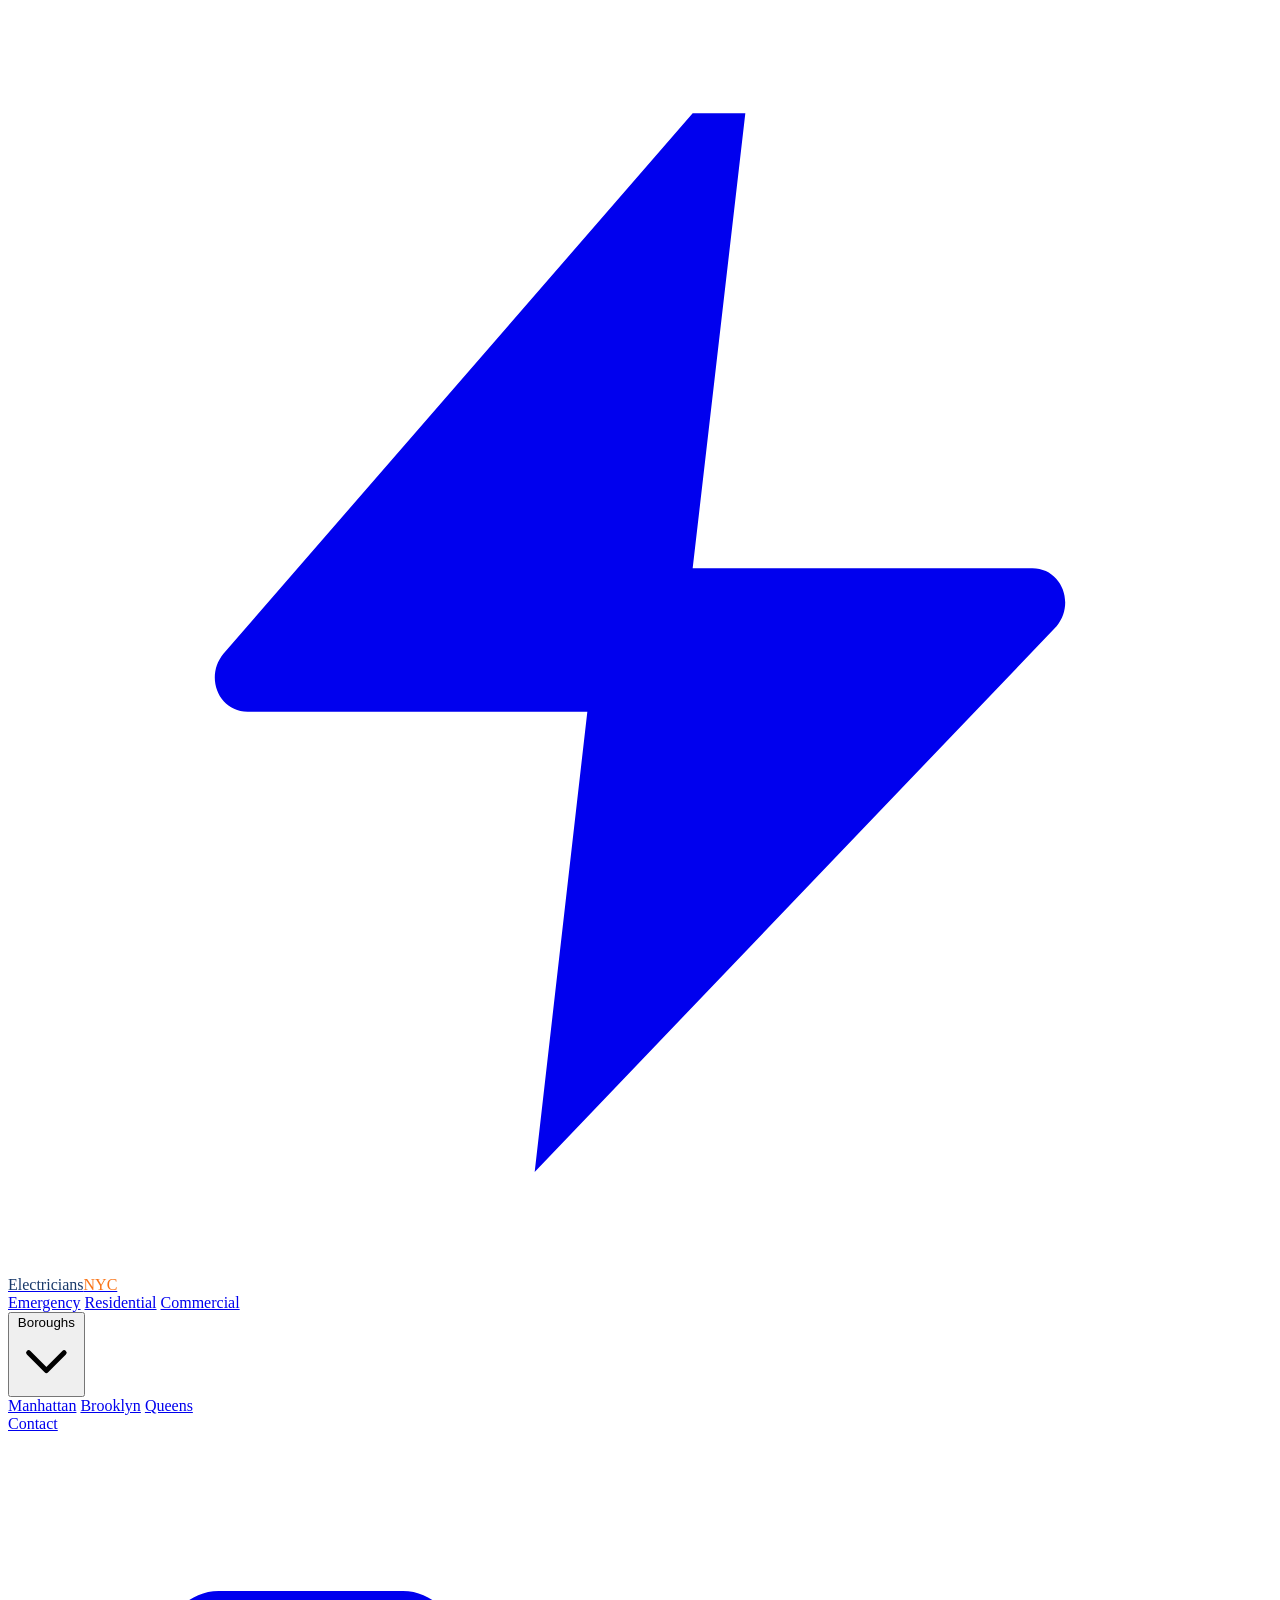
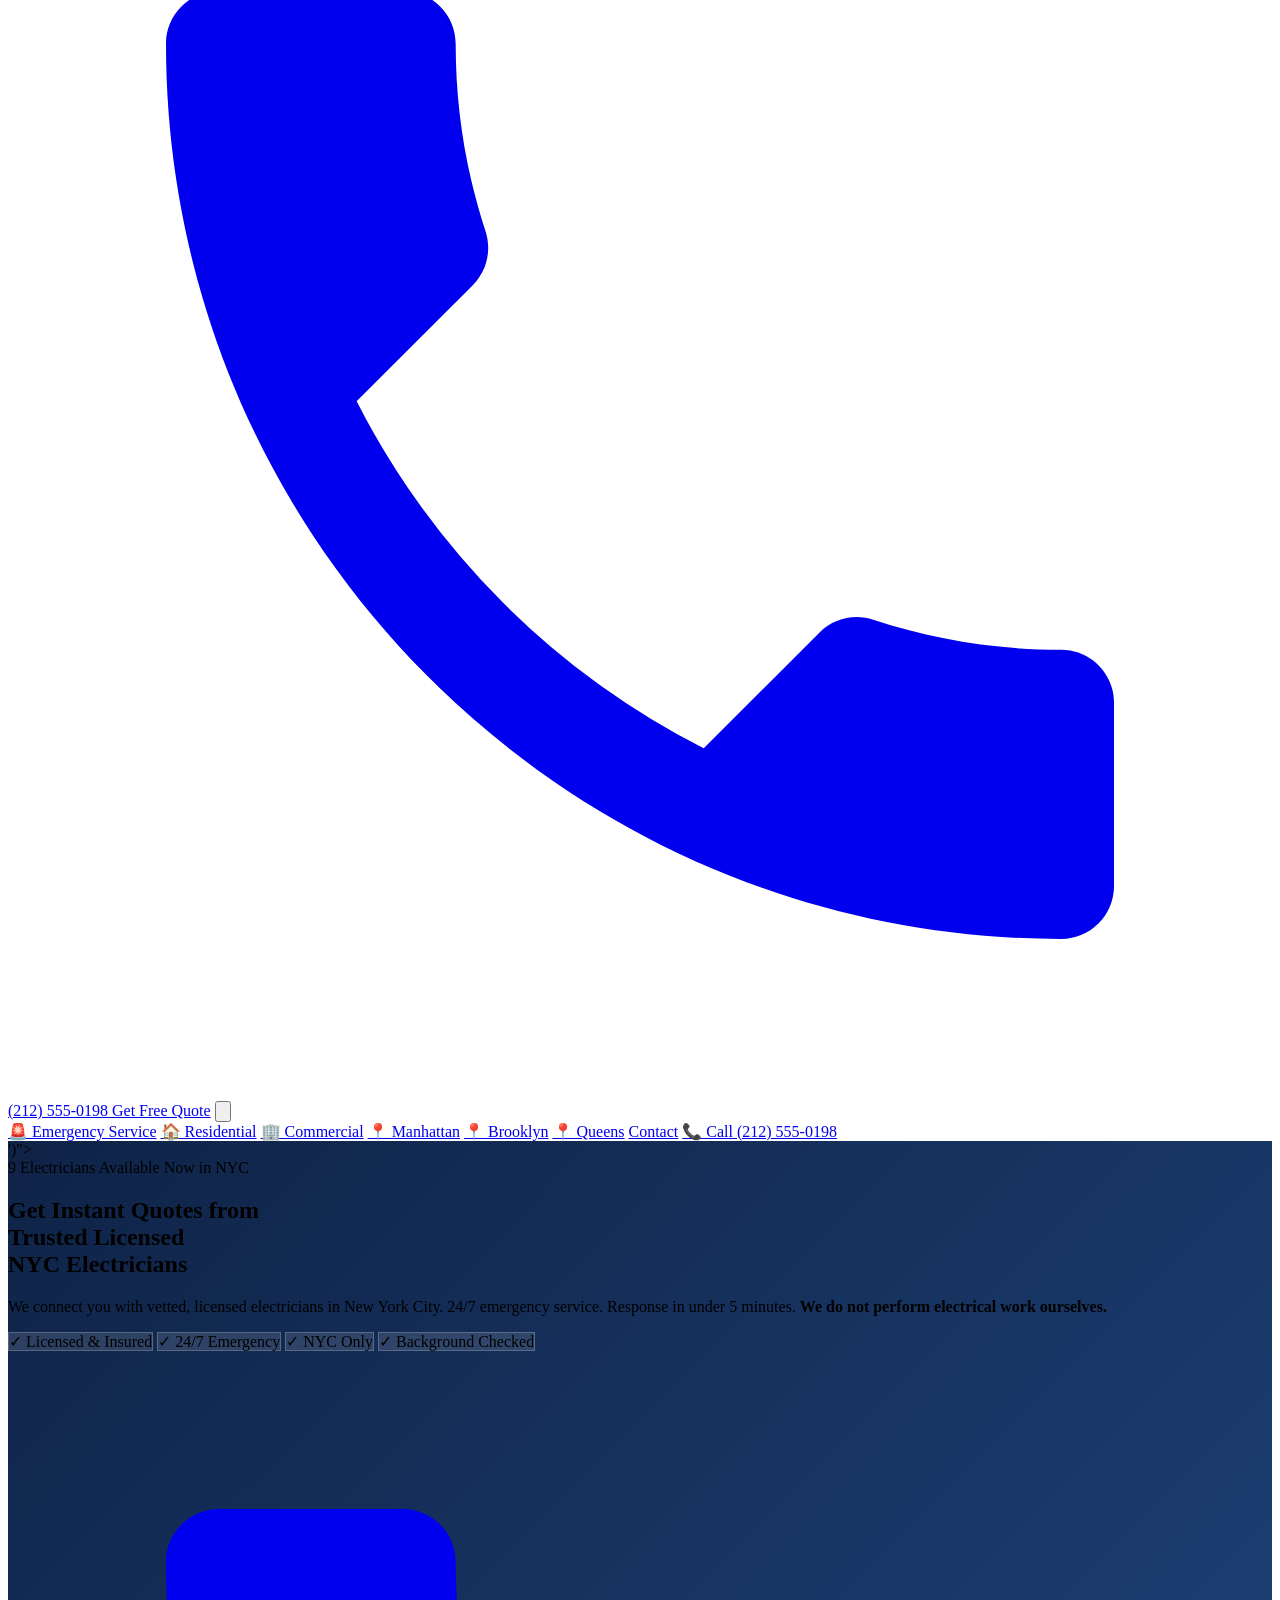
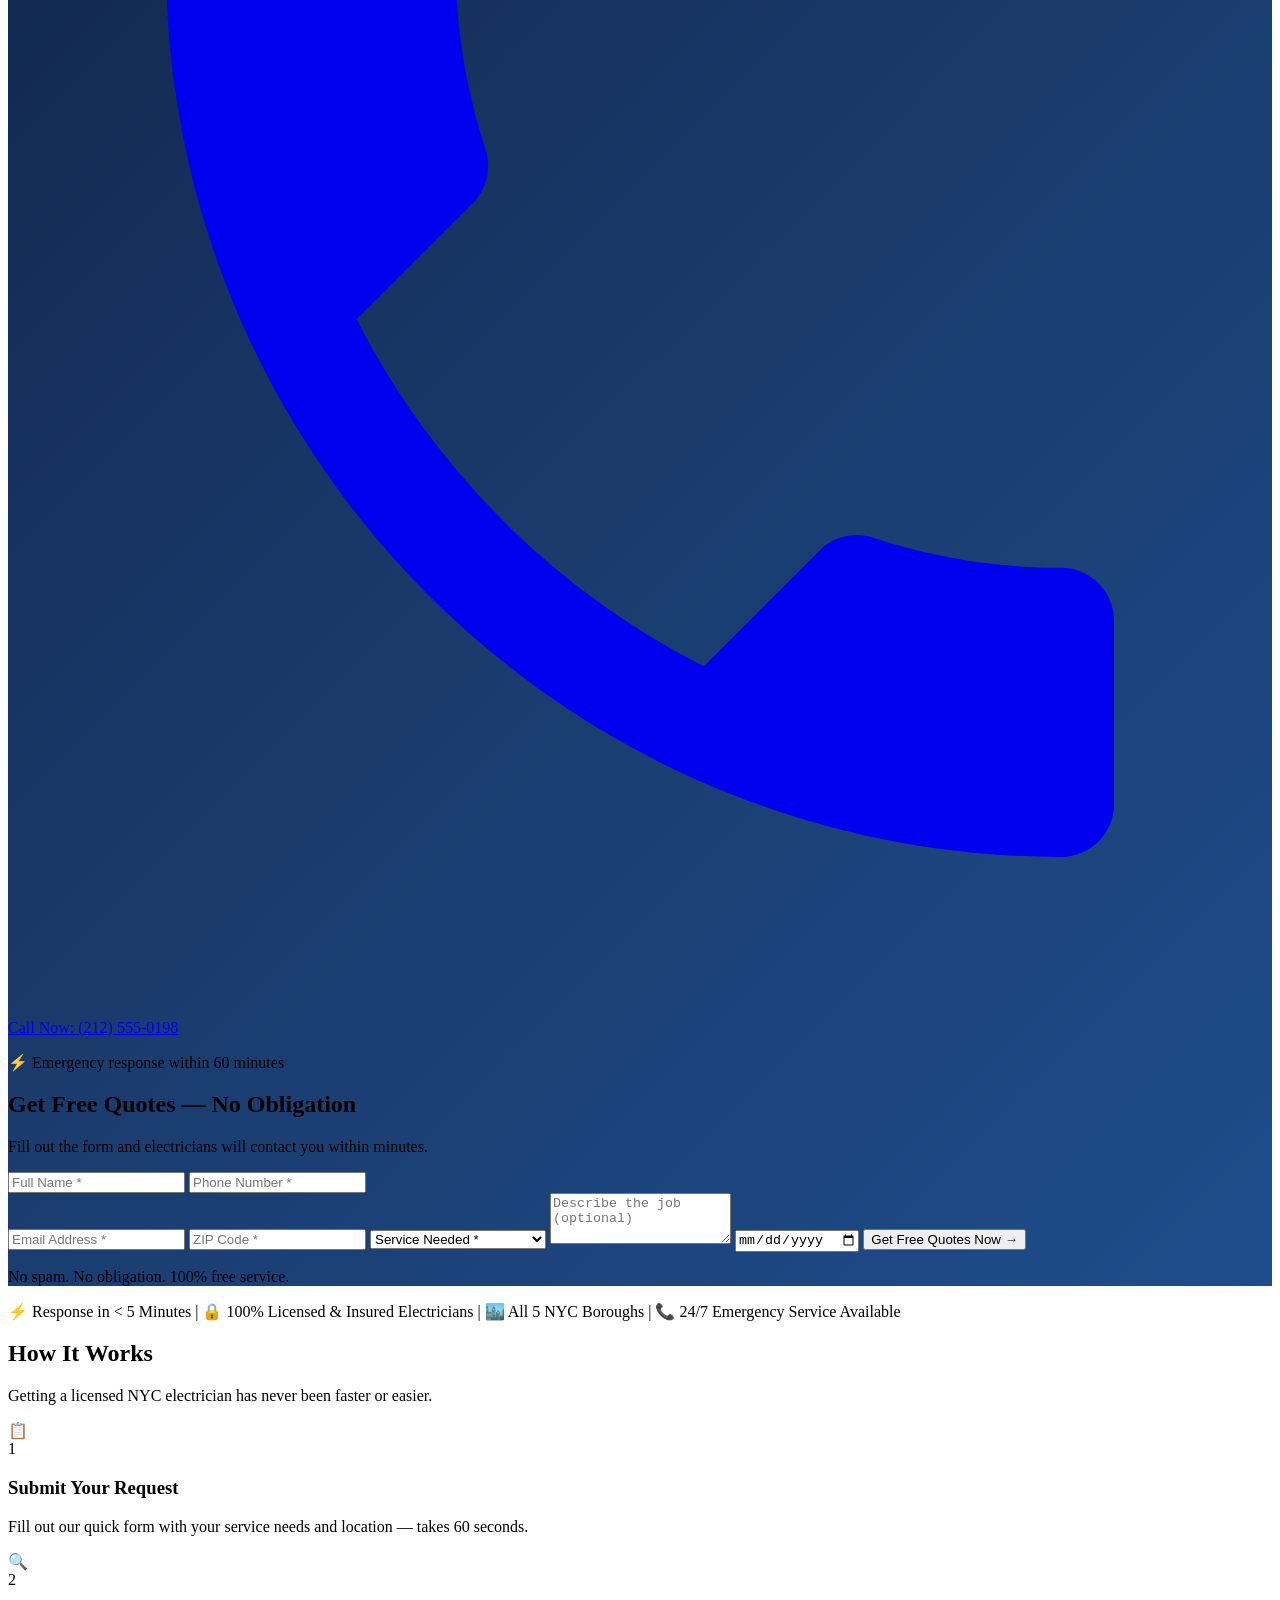
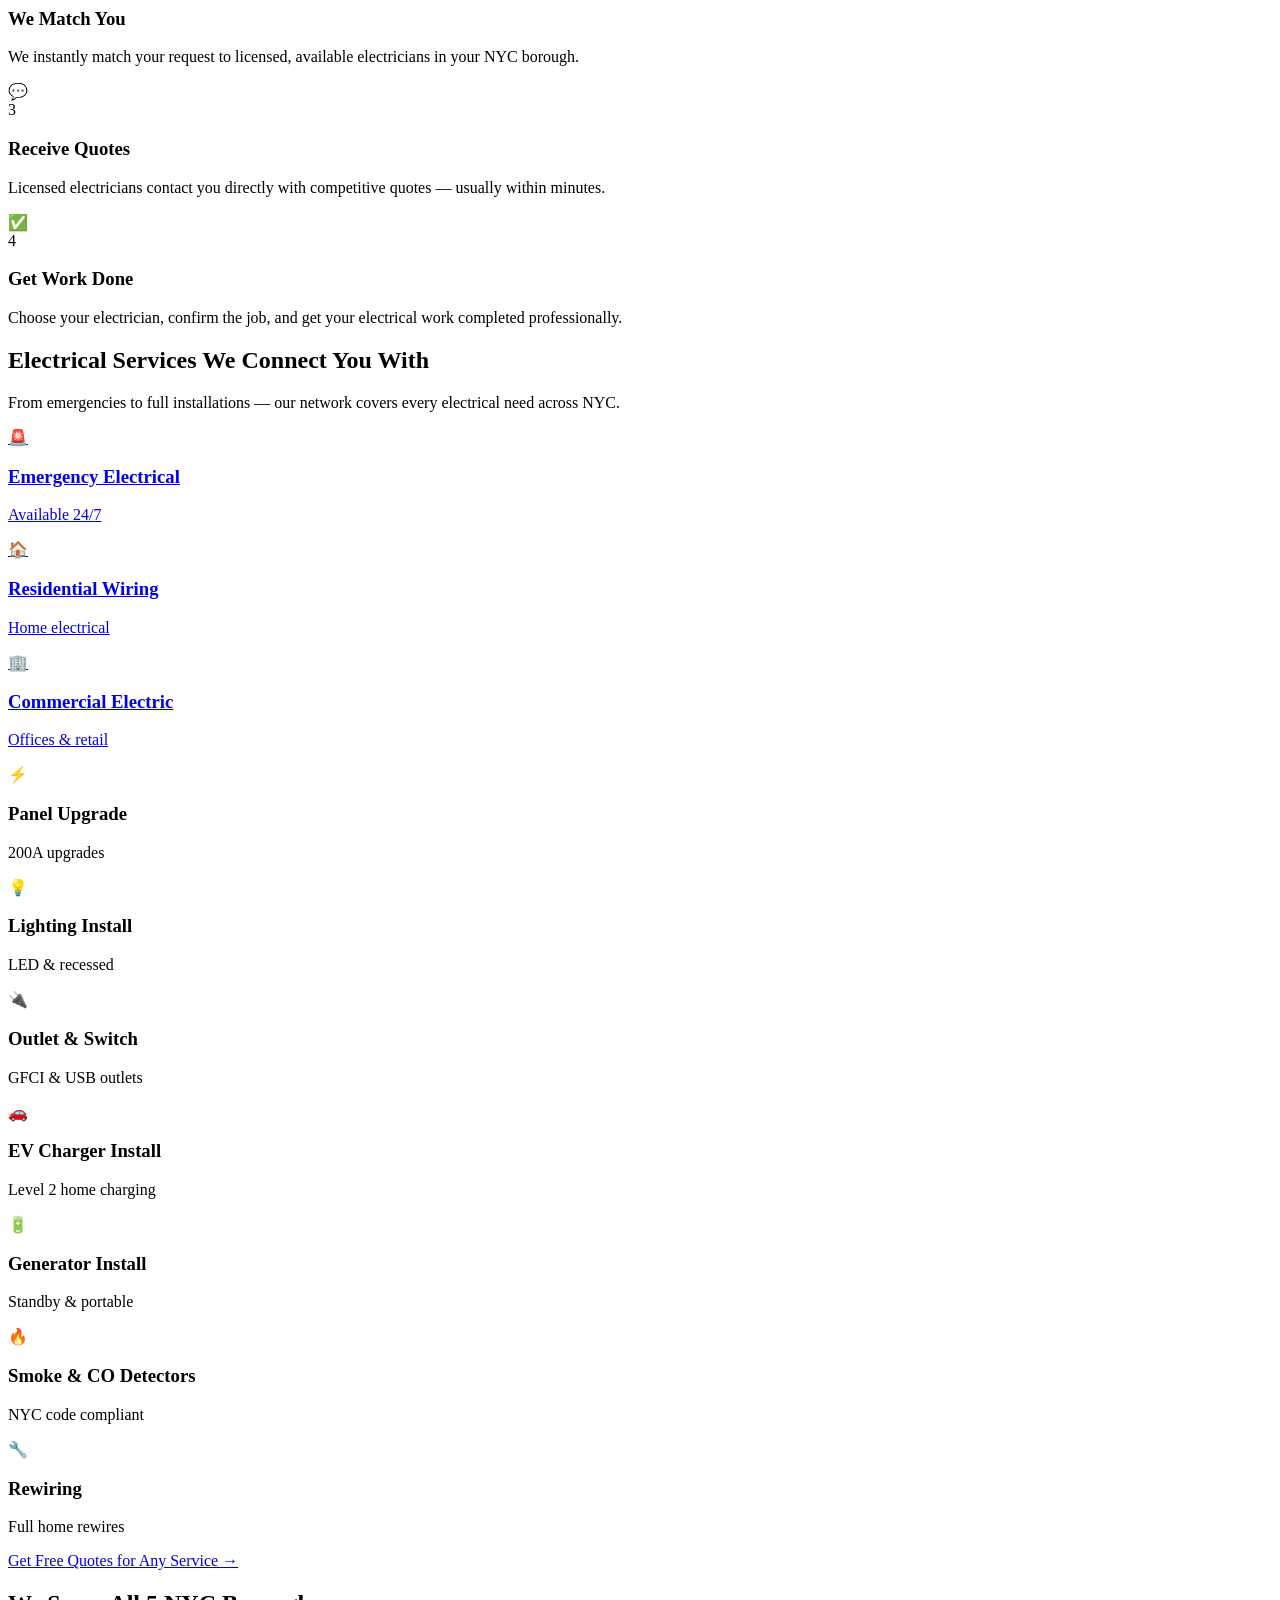
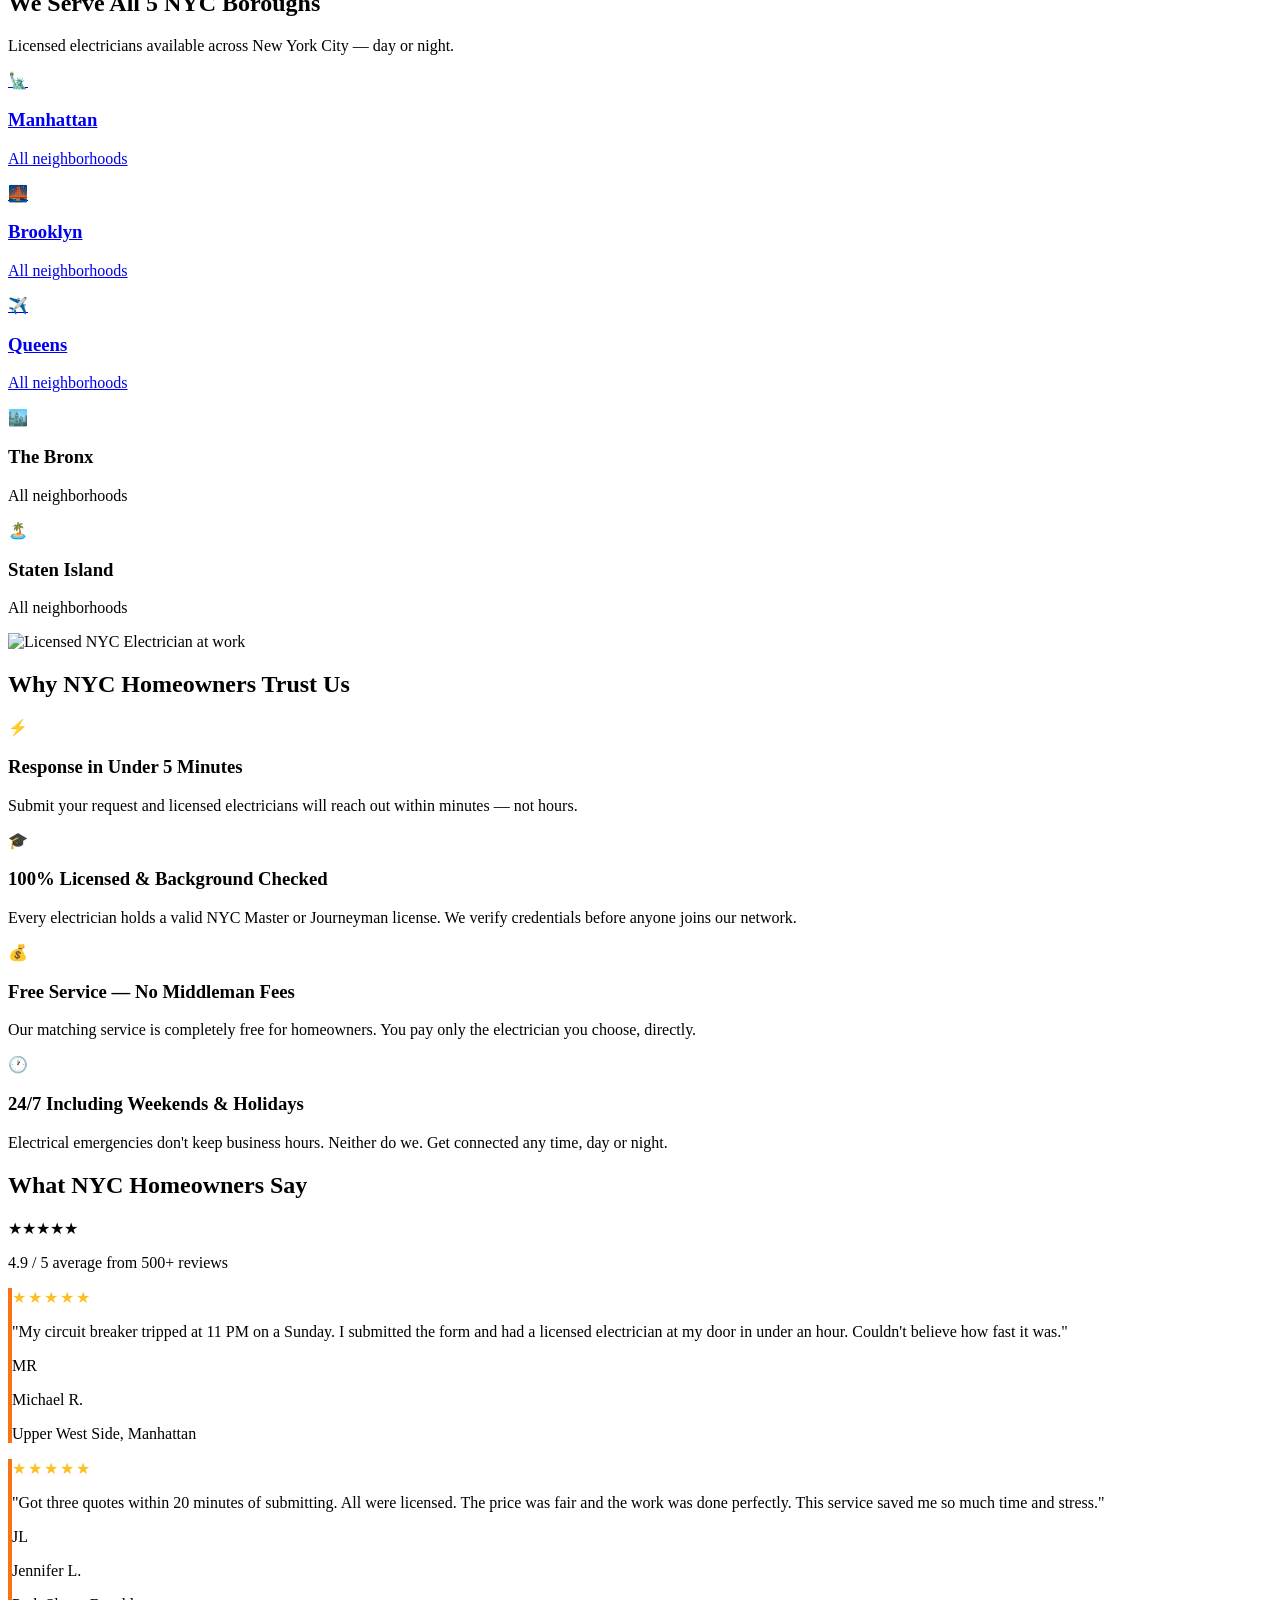
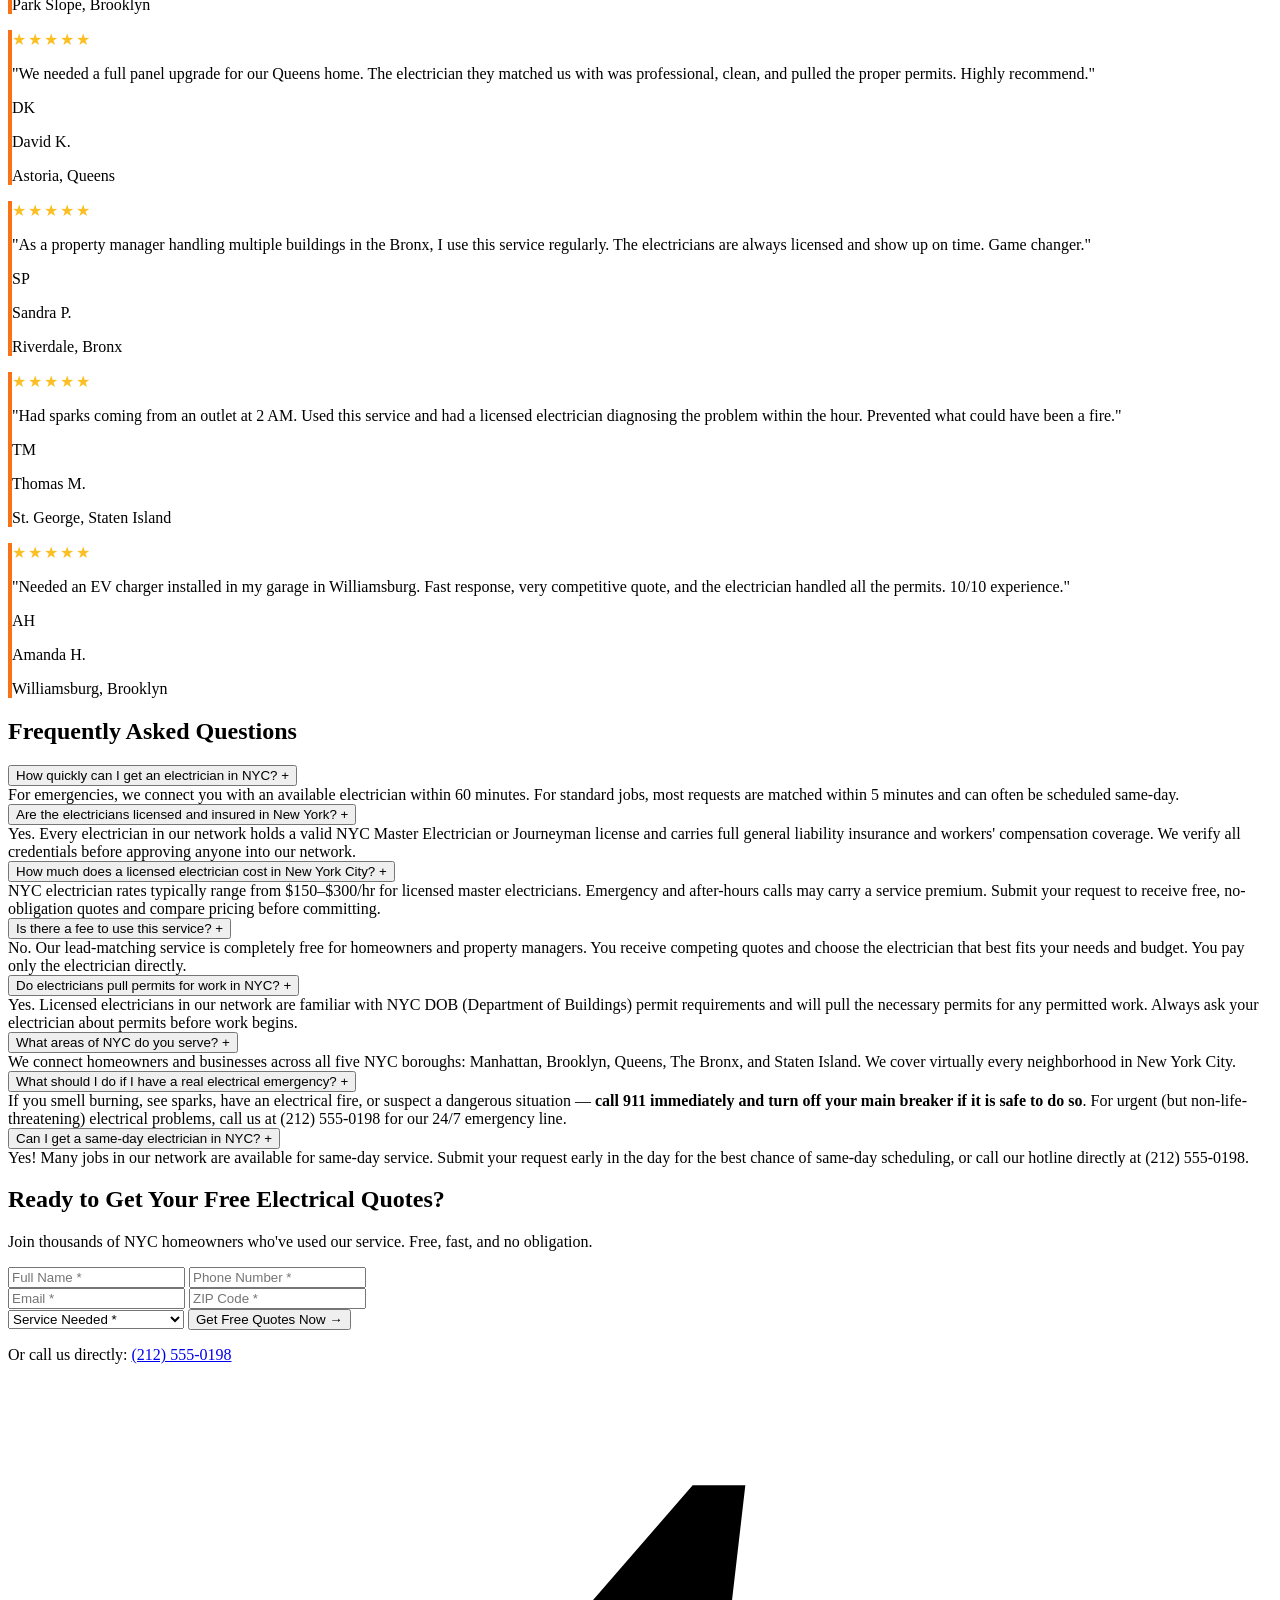
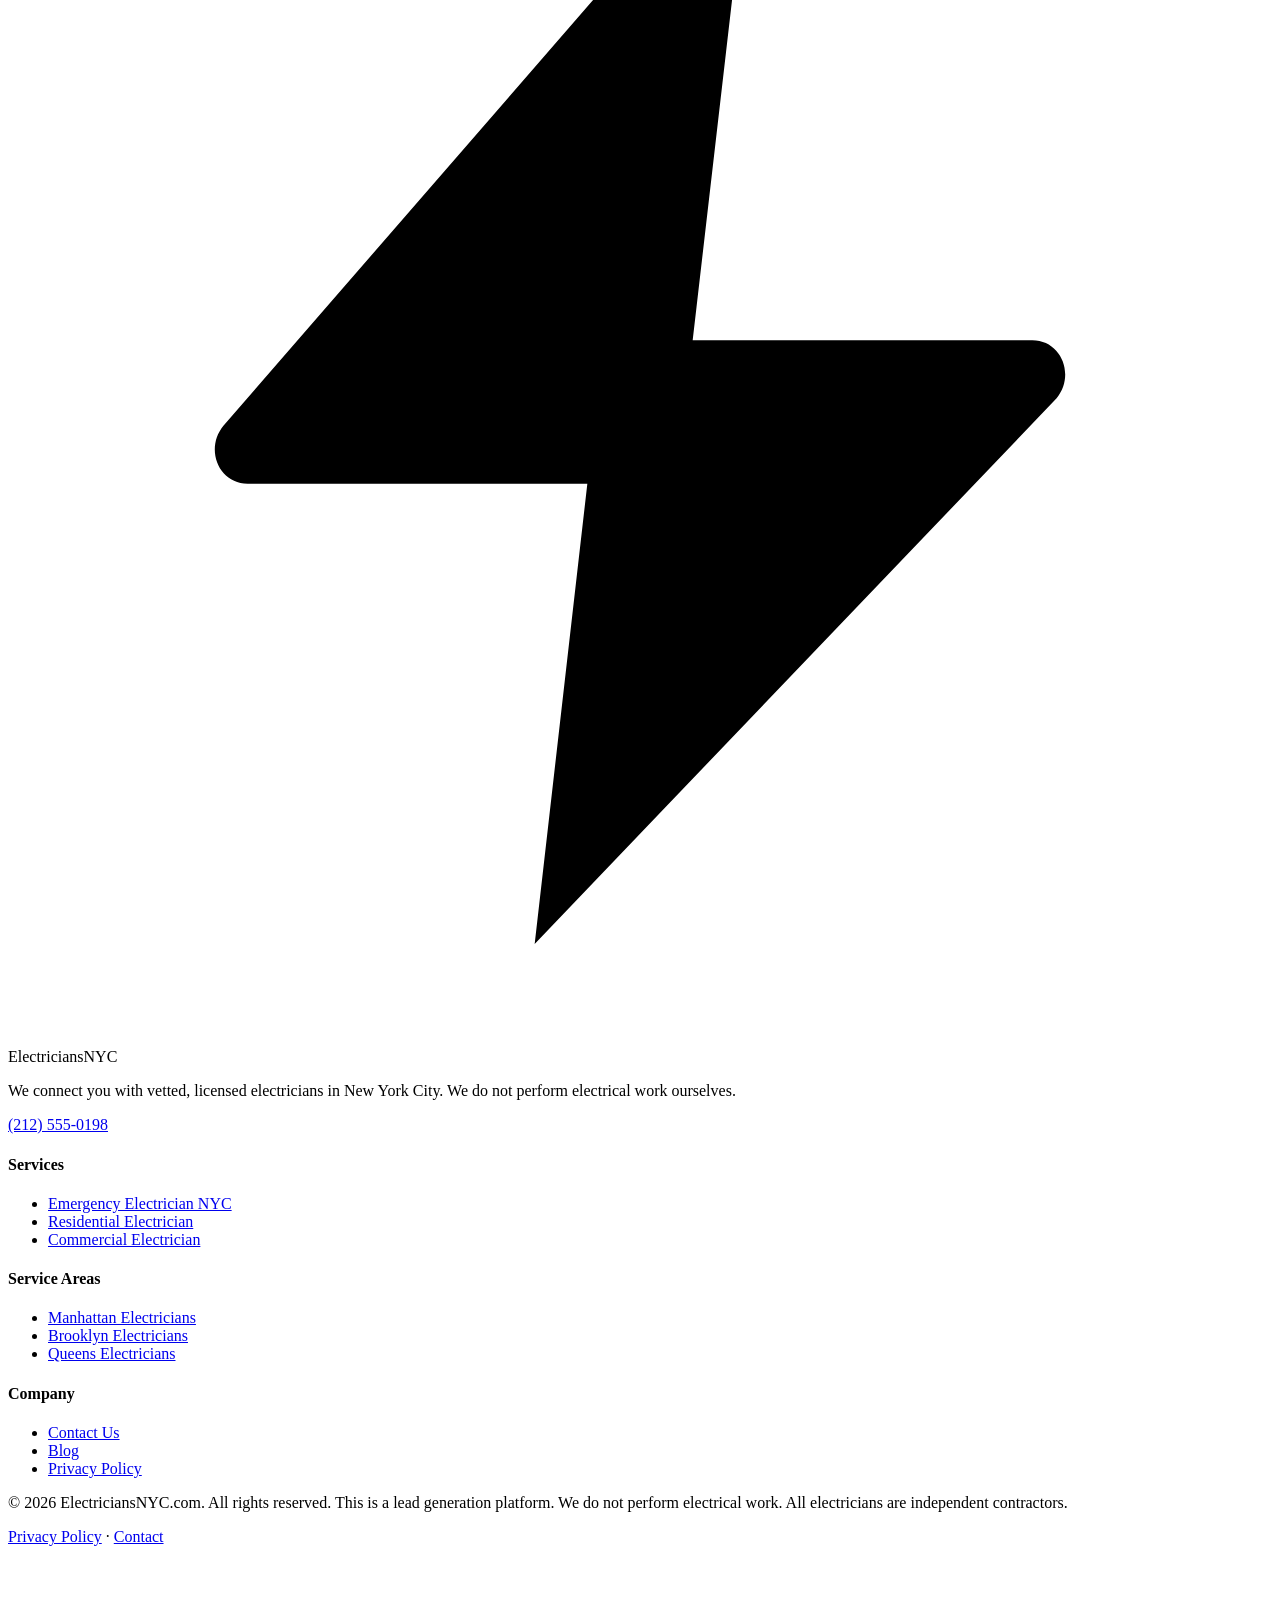
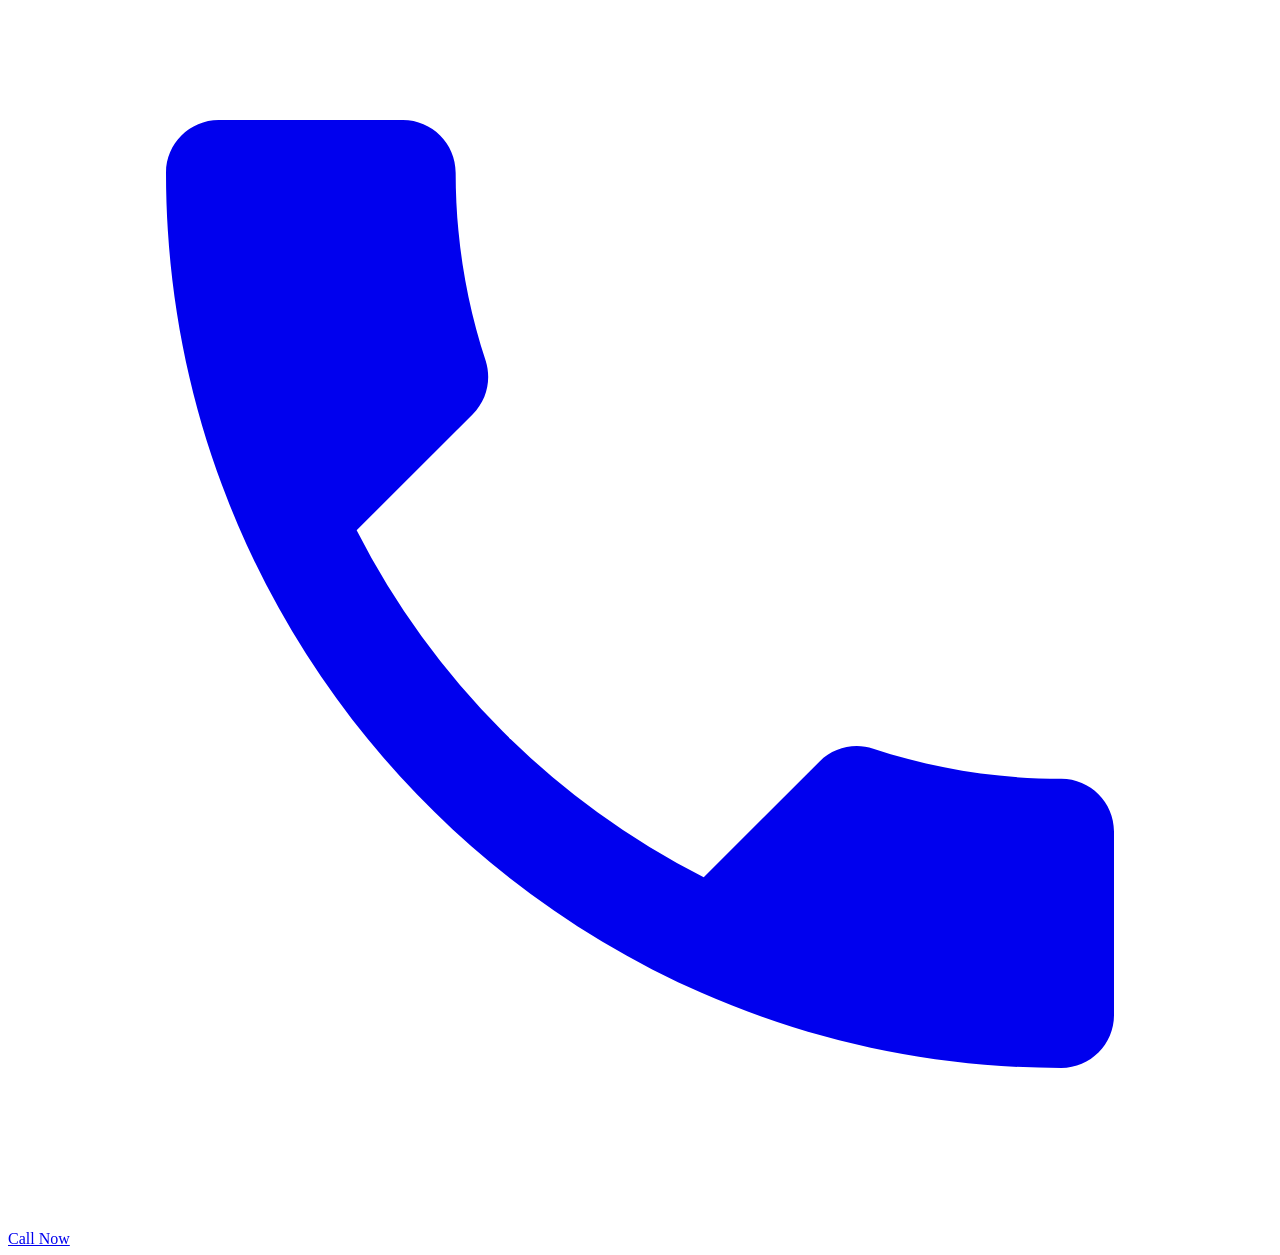
==== commit 49b55eac: "Update index.html" ====
--- a/index.html
+++ b/index.html
@@ -1,6 +1,13 @@
 <!DOCTYPE html>
 <html lang="en">
 <head>
+<!-- Google Tag Manager -->
+<script>(function(w,d,s,l,i){w[l]=w[l]||[];w[l].push({'gtm.start':
+new Date().getTime(),event:'gtm.js'});var f=d.getElementsByTagName(s)[0],
+j=d.createElement(s),dl=l!='dataLayer'?'&l='+l:'';j.async=true;j.src=
+'https://www.googletagmanager.com/gtm.js?id='+i+dl;f.parentNode.insertBefore(j,f);
+})(window,document,'script','dataLayer','GTM-TJVJJG2H');</script>
+<!-- End Google Tag Manager -->
   <meta charset="UTF-8" />
   <meta name="viewport" content="width=device-width, initial-scale=1.0" />
   <title>NYC Electricians | Get Free Quotes from Licensed Electricians New York City</title>
@@ -49,6 +56,11 @@
   </script>
 </head>
 <body class="font-sans text-gray-800 bg-white">
+<!-- Google Tag Manager (noscript) -->
+<noscript><iframe src="https://www.googletagmanager.com/ns.html?id=GTM-TJVJJG2H"
+height="0" width="0" style="display:none;visibility:hidden"></iframe></noscript>
+<!-- End Google Tag Manager (noscript) -->
+  
 
   <!-- ═══════════════════════════════════════════
        NAVBAR
@@ -95,7 +107,7 @@
       </div>
 
       <!-- Mobile Menu -->
-      <div id="mobile-menu" class="hidden md:hidden pb-4 border-t border-gray-100">
+      <div id="mobile-menu" class=" pb-4 border-t border-gray-100">
         <div class="flex flex-col gap-1 pt-3">
           <a href="emergency-electrician-nyc.html" class="px-3 py-2 text-sm font-medium hover:bg-orange-50 rounded-lg">🚨 Emergency Service</a>
           <a href="residential-electrician-nyc.html" class="px-3 py-2 text-sm font-medium hover:bg-orange-50 rounded-lg">🏠 Residential</a>
@@ -188,7 +200,7 @@
               Get Free Quotes Now →
             </button>
 
-            <div class="success-msg hidden bg-green-50 border border-green-300 text-green-700 rounded-lg p-3 text-sm font-medium text-center">
+            <div class="success-msg" style="display:none" bg-green-50 border border-green-300 text-green-700 rounded-lg p-3 text-sm font-medium text-center">
               ✅ Your request has been sent. An electrician will contact you within minutes.
             </div>
             <p class="text-xs text-gray-400 text-center">No spam. No obligation. 100% free service.</p>
@@ -471,7 +483,7 @@
             How quickly can I get an electrician in NYC?
             <span class="faq-icon text-xl text-orange-500 font-light ml-4 flex-shrink-0">+</span>
           </button>
-          <div class="faq-answer hidden px-5 pb-4 text-sm text-gray-600">For emergencies, we connect you with an available electrician within 60 minutes. For standard jobs, most requests are matched within 5 minutes and can often be scheduled same-day.</div>
+          <div class="faq-answer px-5 pb-4 text-sm text-gray-600">For emergencies, we connect you with an available electrician within 60 minutes. For standard jobs, most requests are matched within 5 minutes and can often be scheduled same-day.</div>
         </div>
 
         <div class="border border-gray-200 rounded-xl overflow-hidden">
@@ -479,7 +491,7 @@
             Are the electricians licensed and insured in New York?
             <span class="faq-icon text-xl text-orange-500 font-light ml-4 flex-shrink-0">+</span>
           </button>
-          <div class="faq-answer hidden px-5 pb-4 text-sm text-gray-600">Yes. Every electrician in our network holds a valid NYC Master Electrician or Journeyman license and carries full general liability insurance and workers' compensation coverage. We verify all credentials before approving anyone into our network.</div>
+          <div class="faq-answer px-5 pb-4 text-sm text-gray-600">Yes. Every electrician in our network holds a valid NYC Master Electrician or Journeyman license and carries full general liability insurance and workers' compensation coverage. We verify all credentials before approving anyone into our network.</div>
         </div>
 
         <div class="border border-gray-200 rounded-xl overflow-hidden">
@@ -487,7 +499,7 @@
             How much does a licensed electrician cost in New York City?
             <span class="faq-icon text-xl text-orange-500 font-light ml-4 flex-shrink-0">+</span>
           </button>
-          <div class="faq-answer hidden px-5 pb-4 text-sm text-gray-600">NYC electrician rates typically range from $150–$300/hr for licensed master electricians. Emergency and after-hours calls may carry a service premium. Submit your request to receive free, no-obligation quotes and compare pricing before committing.</div>
+          <div class="faq-answer px-5 pb-4 text-sm text-gray-600">NYC electrician rates typically range from $150–$300/hr for licensed master electricians. Emergency and after-hours calls may carry a service premium. Submit your request to receive free, no-obligation quotes and compare pricing before committing.</div>
         </div>
 
         <div class="border border-gray-200 rounded-xl overflow-hidden">
@@ -495,7 +507,7 @@
             Is there a fee to use this service?
             <span class="faq-icon text-xl text-orange-500 font-light ml-4 flex-shrink-0">+</span>
           </button>
-          <div class="faq-answer hidden px-5 pb-4 text-sm text-gray-600">No. Our lead-matching service is completely free for homeowners and property managers. You receive competing quotes and choose the electrician that best fits your needs and budget. You pay only the electrician directly.</div>
+          <div class="faq-answer px-5 pb-4 text-sm text-gray-600">No. Our lead-matching service is completely free for homeowners and property managers. You receive competing quotes and choose the electrician that best fits your needs and budget. You pay only the electrician directly.</div>
         </div>
 
         <div class="border border-gray-200 rounded-xl overflow-hidden">
@@ -503,7 +515,7 @@
             Do electricians pull permits for work in NYC?
             <span class="faq-icon text-xl text-orange-500 font-light ml-4 flex-shrink-0">+</span>
           </button>
-          <div class="faq-answer hidden px-5 pb-4 text-sm text-gray-600">Yes. Licensed electricians in our network are familiar with NYC DOB (Department of Buildings) permit requirements and will pull the necessary permits for any permitted work. Always ask your electrician about permits before work begins.</div>
+          <div class="faq-answer px-5 pb-4 text-sm text-gray-600">Yes. Licensed electricians in our network are familiar with NYC DOB (Department of Buildings) permit requirements and will pull the necessary permits for any permitted work. Always ask your electrician about permits before work begins.</div>
         </div>
 
         <div class="border border-gray-200 rounded-xl overflow-hidden">
@@ -511,7 +523,7 @@
             What areas of NYC do you serve?
             <span class="faq-icon text-xl text-orange-500 font-light ml-4 flex-shrink-0">+</span>
           </button>
-          <div class="faq-answer hidden px-5 pb-4 text-sm text-gray-600">We connect homeowners and businesses across all five NYC boroughs: Manhattan, Brooklyn, Queens, The Bronx, and Staten Island. We cover virtually every neighborhood in New York City.</div>
+          <div class="faq-answer px-5 pb-4 text-sm text-gray-600">We connect homeowners and businesses across all five NYC boroughs: Manhattan, Brooklyn, Queens, The Bronx, and Staten Island. We cover virtually every neighborhood in New York City.</div>
         </div>
 
         <div class="border border-gray-200 rounded-xl overflow-hidden">
@@ -519,7 +531,7 @@
             What should I do if I have a real electrical emergency?
             <span class="faq-icon text-xl text-orange-500 font-light ml-4 flex-shrink-0">+</span>
           </button>
-          <div class="faq-answer hidden px-5 pb-4 text-sm text-gray-600">If you smell burning, see sparks, have an electrical fire, or suspect a dangerous situation — <strong>call 911 immediately and turn off your main breaker if it is safe to do so</strong>. For urgent (but non-life-threatening) electrical problems, call us at (212) 555-0198 for our 24/7 emergency line.</div>
+          <div class="faq-answer px-5 pb-4 text-sm text-gray-600">If you smell burning, see sparks, have an electrical fire, or suspect a dangerous situation — <strong>call 911 immediately and turn off your main breaker if it is safe to do so</strong>. For urgent (but non-life-threatening) electrical problems, call us at (212) 555-0198 for our 24/7 emergency line.</div>
         </div>
 
         <div class="border border-gray-200 rounded-xl overflow-hidden">
@@ -527,7 +539,7 @@
             Can I get a same-day electrician in NYC?
             <span class="faq-icon text-xl text-orange-500 font-light ml-4 flex-shrink-0">+</span>
           </button>
-          <div class="faq-answer hidden px-5 pb-4 text-sm text-gray-600">Yes! Many jobs in our network are available for same-day service. Submit your request early in the day for the best chance of same-day scheduling, or call our hotline directly at (212) 555-0198.</div>
+          <div class="faq-answer px-5 pb-4 text-sm text-gray-600">Yes! Many jobs in our network are available for same-day service. Submit your request early in the day for the best chance of same-day scheduling, or call our hotline directly at (212) 555-0198.</div>
         </div>
 
       </div>
@@ -566,7 +578,7 @@
             <option>Other</option>
           </select>
           <button type="submit" class="w-full bg-orange-500 hover:bg-orange-600 text-white font-extrabold py-3.5 rounded-xl text-base transition shadow-lg">Get Free Quotes Now →</button>
-          <div class="success-msg hidden bg-green-50 border border-green-300 text-green-700 rounded-lg p-3 text-sm font-medium text-center">
+          <div class="success-msg" style="display:none" bg-green-50 border border-green-300 text-green-700 rounded-lg p-3 text-sm font-medium text-center">
             ✅ Your request has been sent. An electrician will contact you within minutes.
           </div>
           <p class="text-xs text-gray-400 text-center">Or call us directly: <a href="tel:+12125550198" class="text-blue-600 font-bold">(212) 555-0198</a></p>
@@ -622,7 +634,7 @@
   </footer>
 
   <!-- Floating Call Button (mobile) -->
-  <a id="float-call" href="tel:+12125550198" class="fixed bottom-5 right-5 z-50 bg-orange-500 hover:bg-orange-600 text-white font-bold px-5 py-3.5 rounded-full shadow-2xl flex items-center gap-2 text-sm transition opacity-0 pointer-events-none md:hidden pulse-btn">
+  <a id="float-call" href="tel:+12125550198" class="fixed bottom-5 right-5 z-50 bg-orange-500 hover:bg-orange-600 text-white font-bold px-5 py-3.5 rounded-full shadow-2xl flex items-center gap-2 text-sm transition md:hidden pulse-btn">
     <svg class="w-5 h-5" fill="currentColor" viewBox="0 0 24 24"><path d="M6.62 10.79a15.053 15.053 0 006.59 6.59l2.2-2.2c.27-.27.67-.36 1.02-.24 1.12.37 2.33.57 3.57.57.55 0 1 .45 1 1V20c0 .55-.45 1-1 1-9.39 0-17-7.61-17-17 0-.55.45-1 1-1h3.5c.55 0 1 .45 1 1 0 1.25.2 2.45.57 3.57.11.35.03.74-.25 1.02l-2.2 2.2z"/></svg>
     Call Now
   </a>
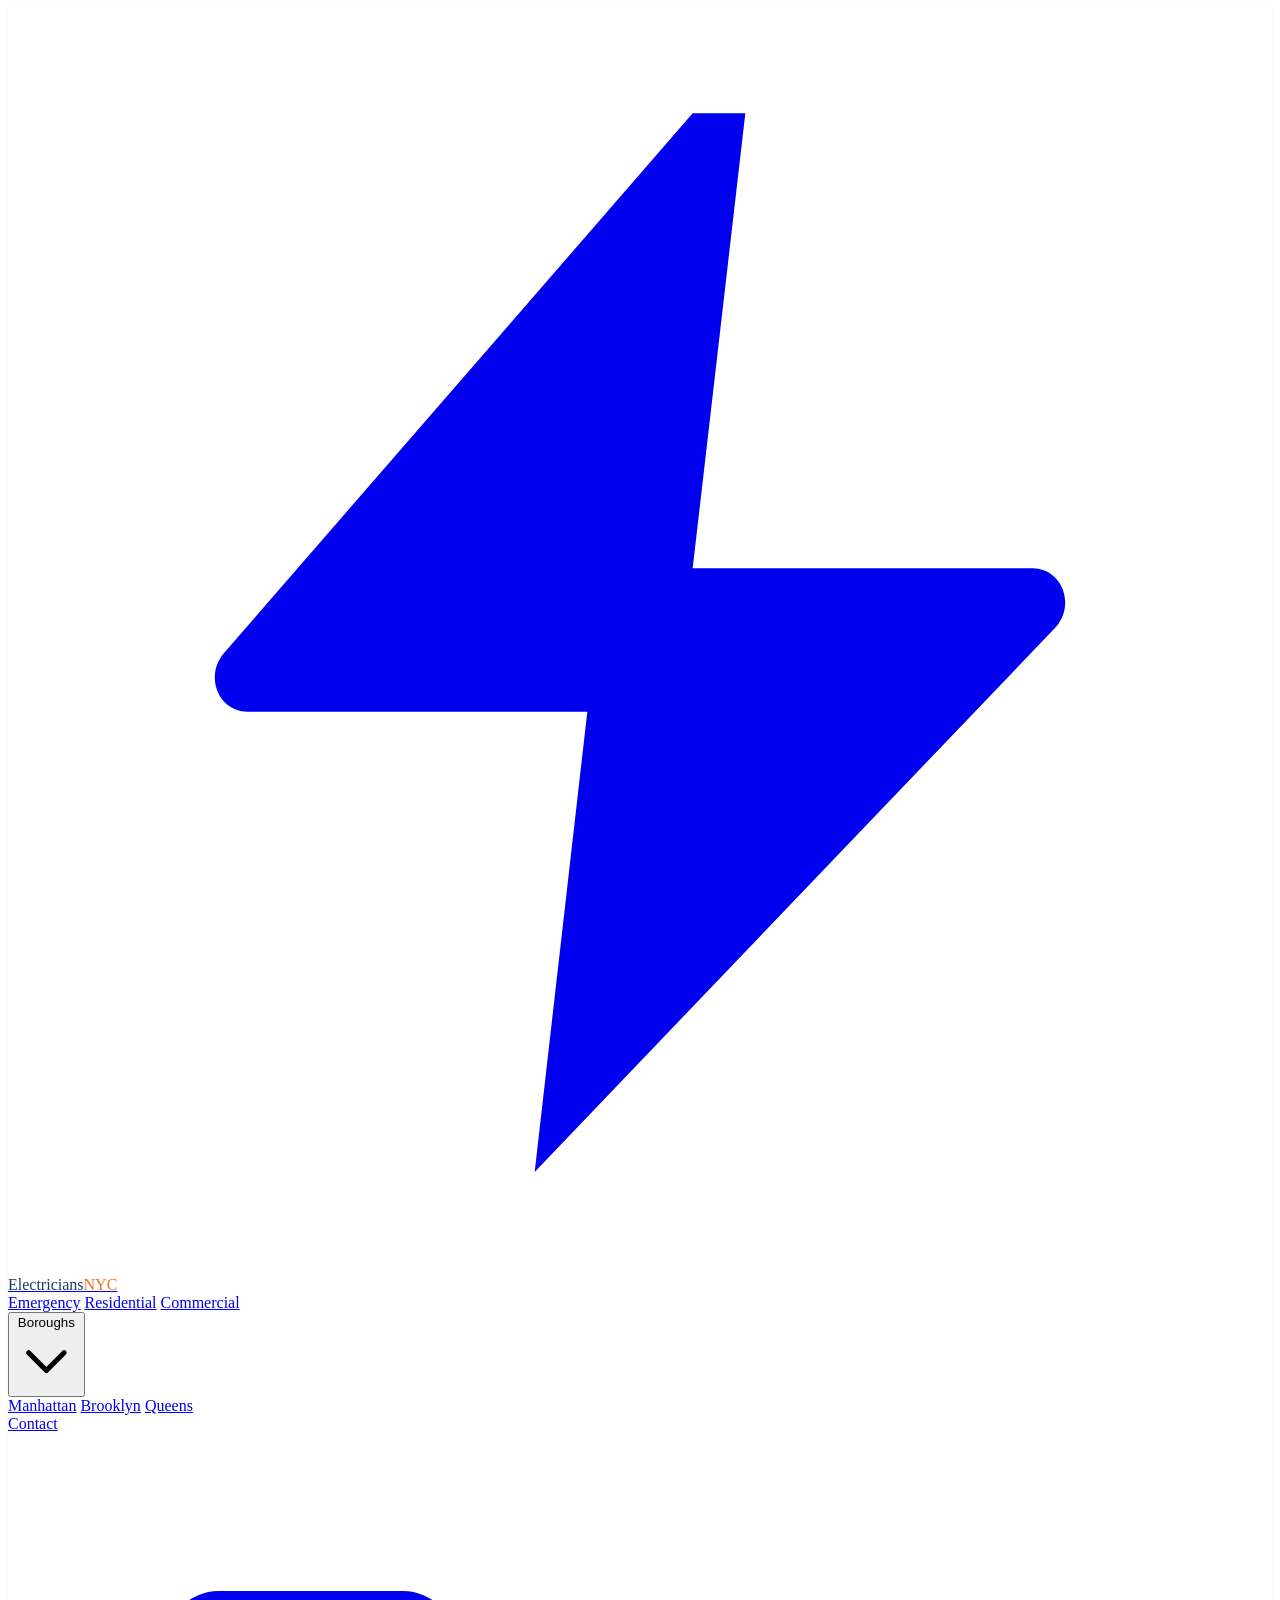
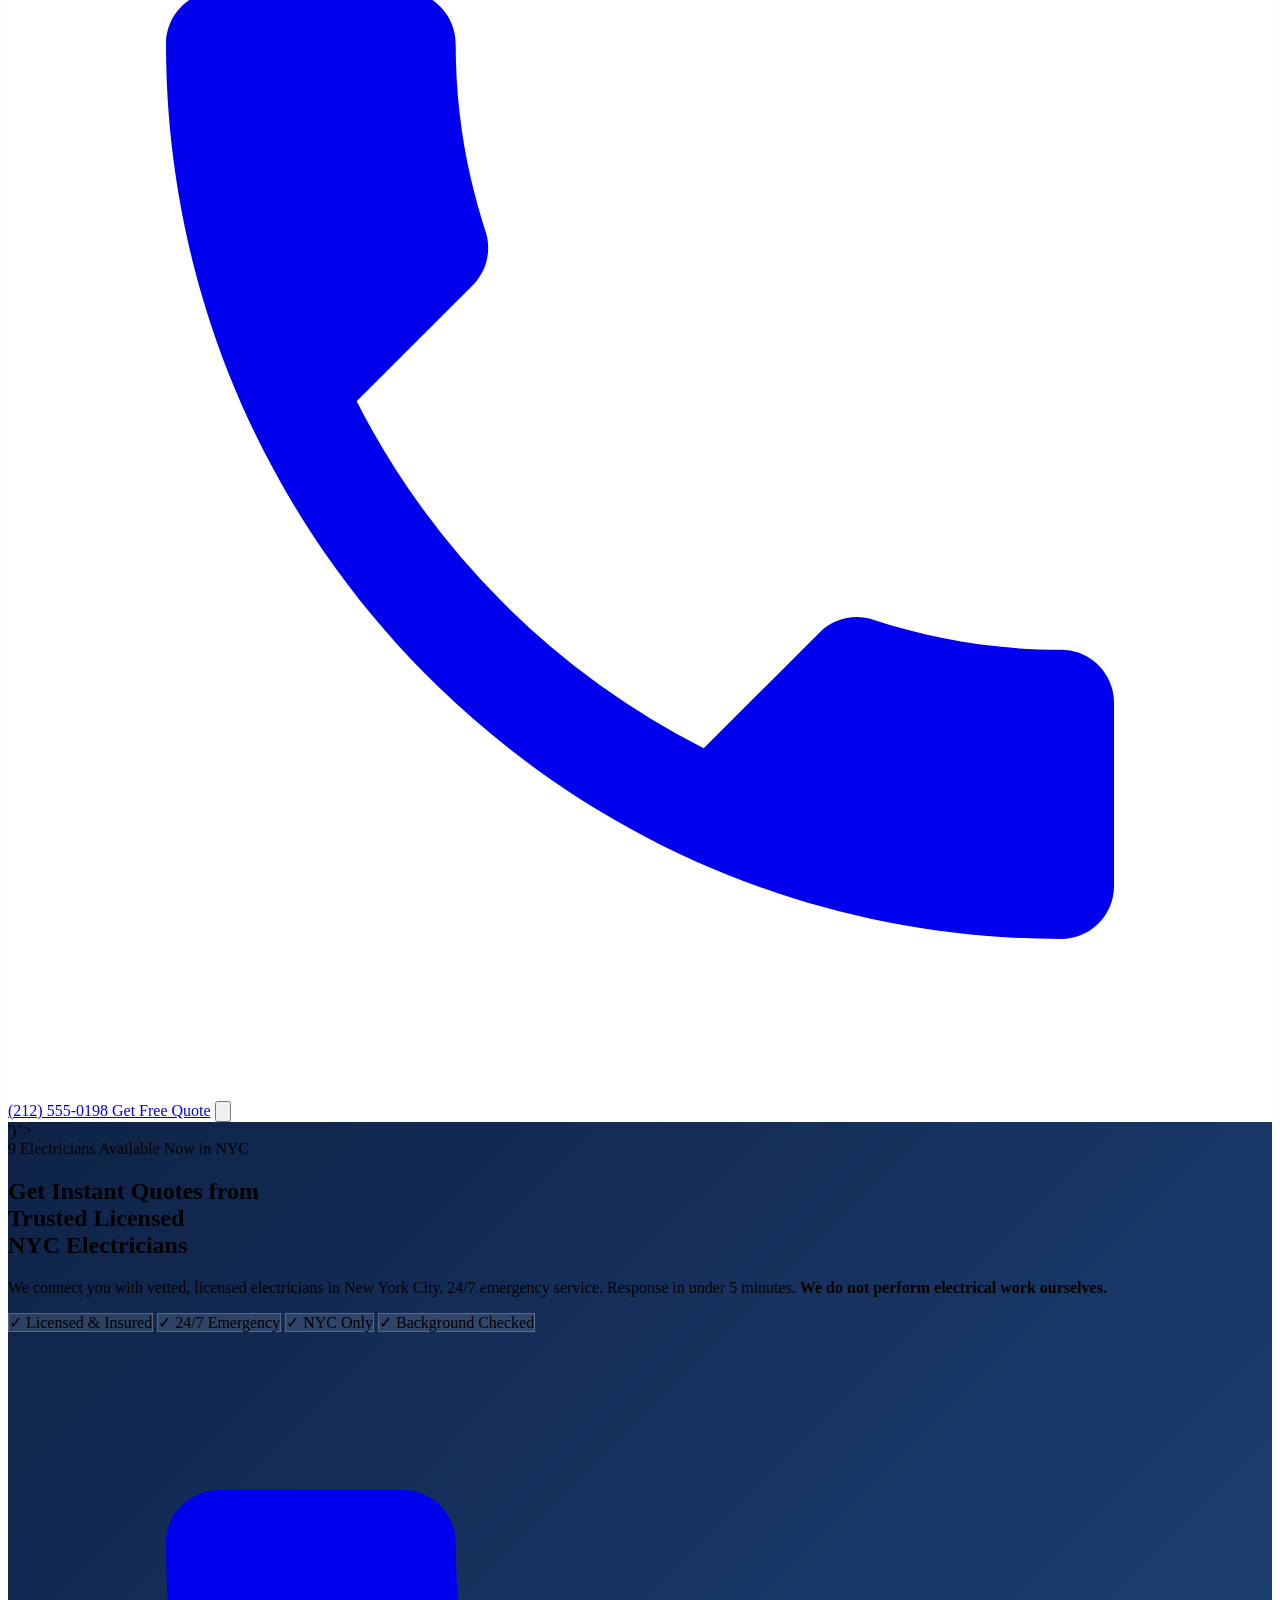
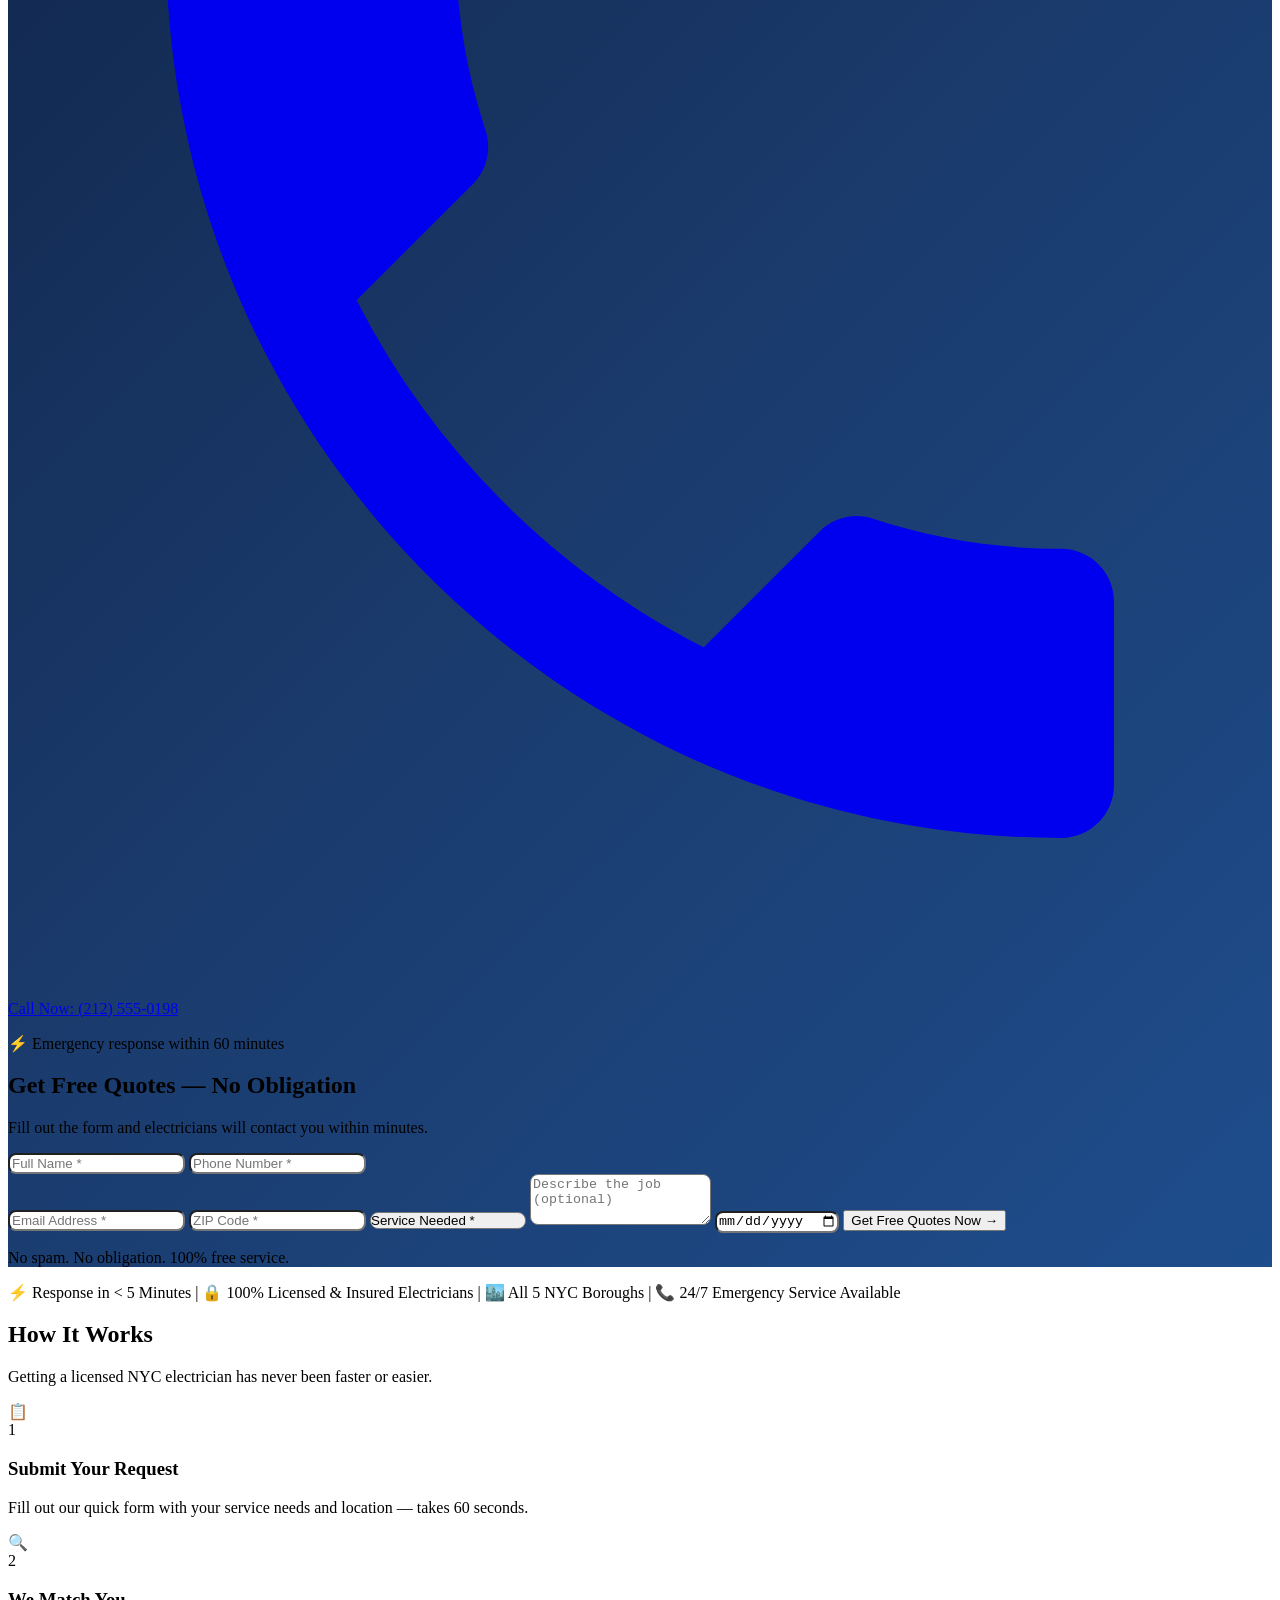
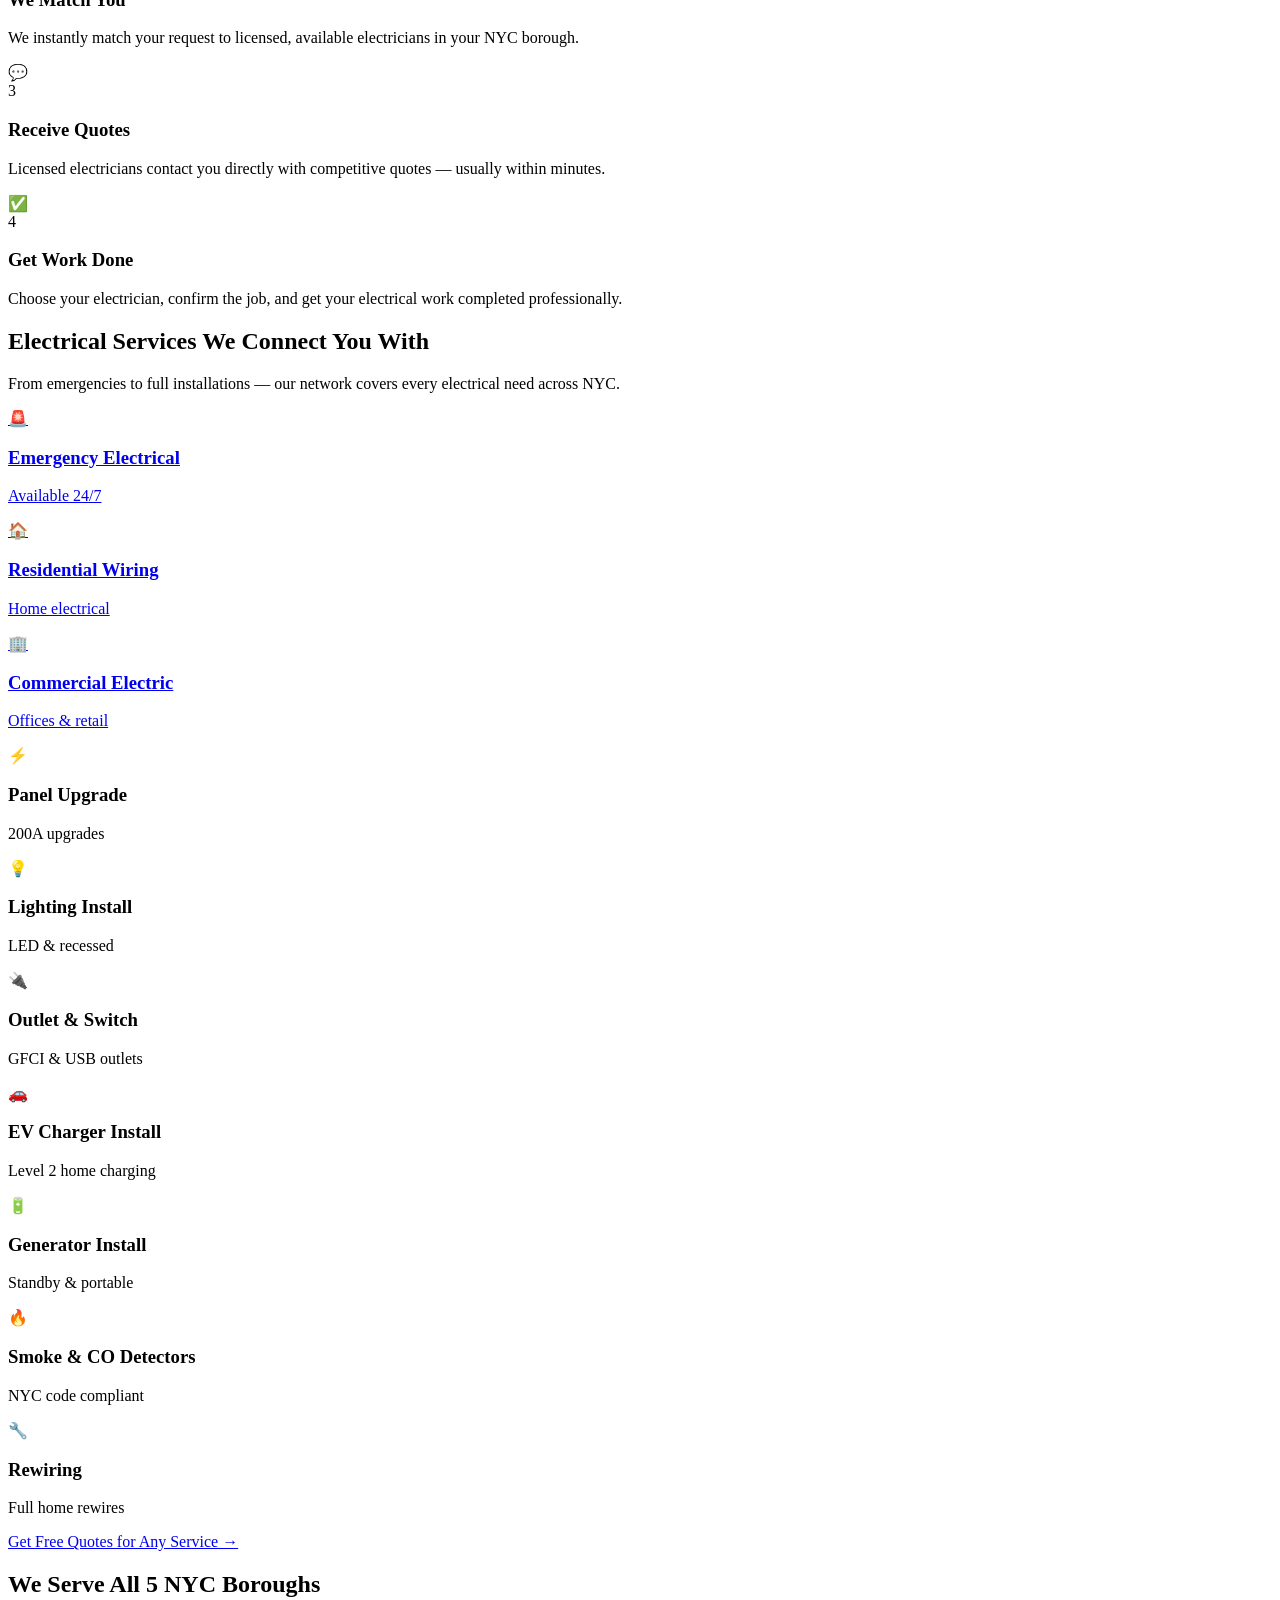
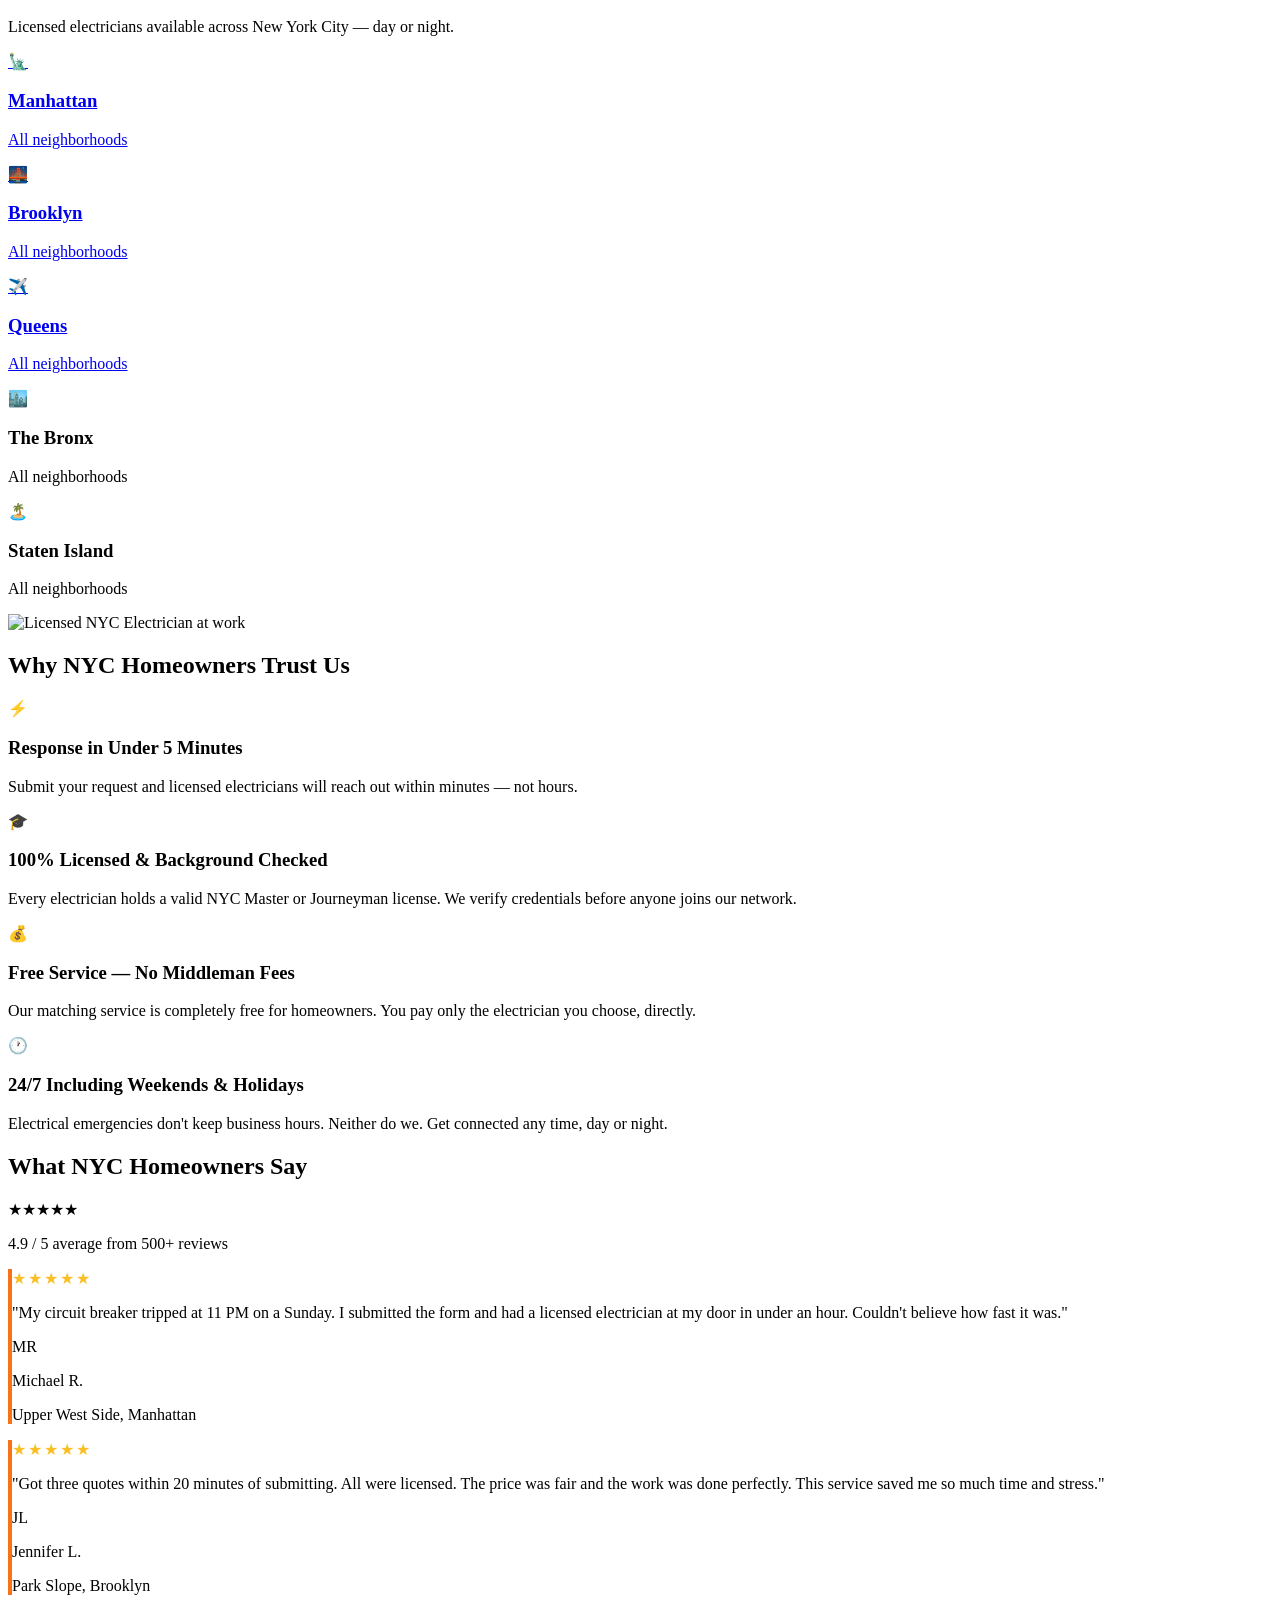
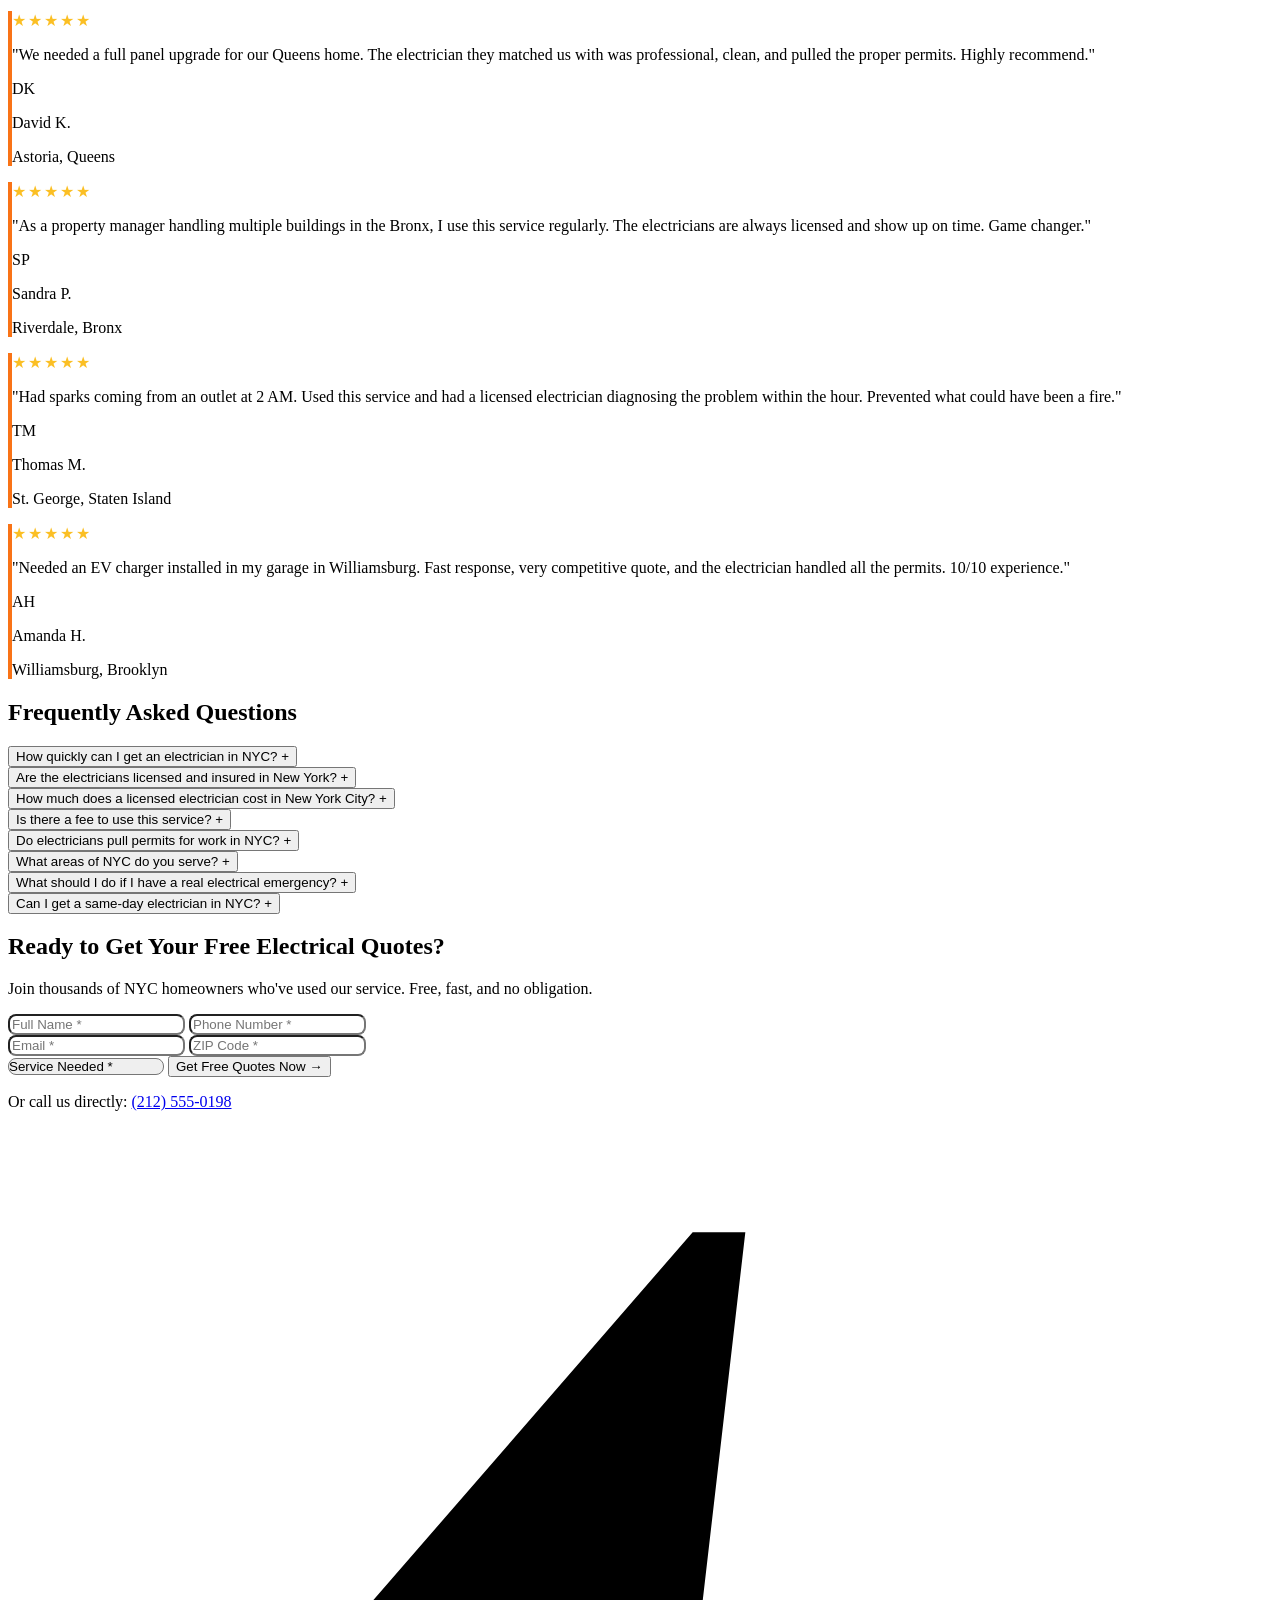
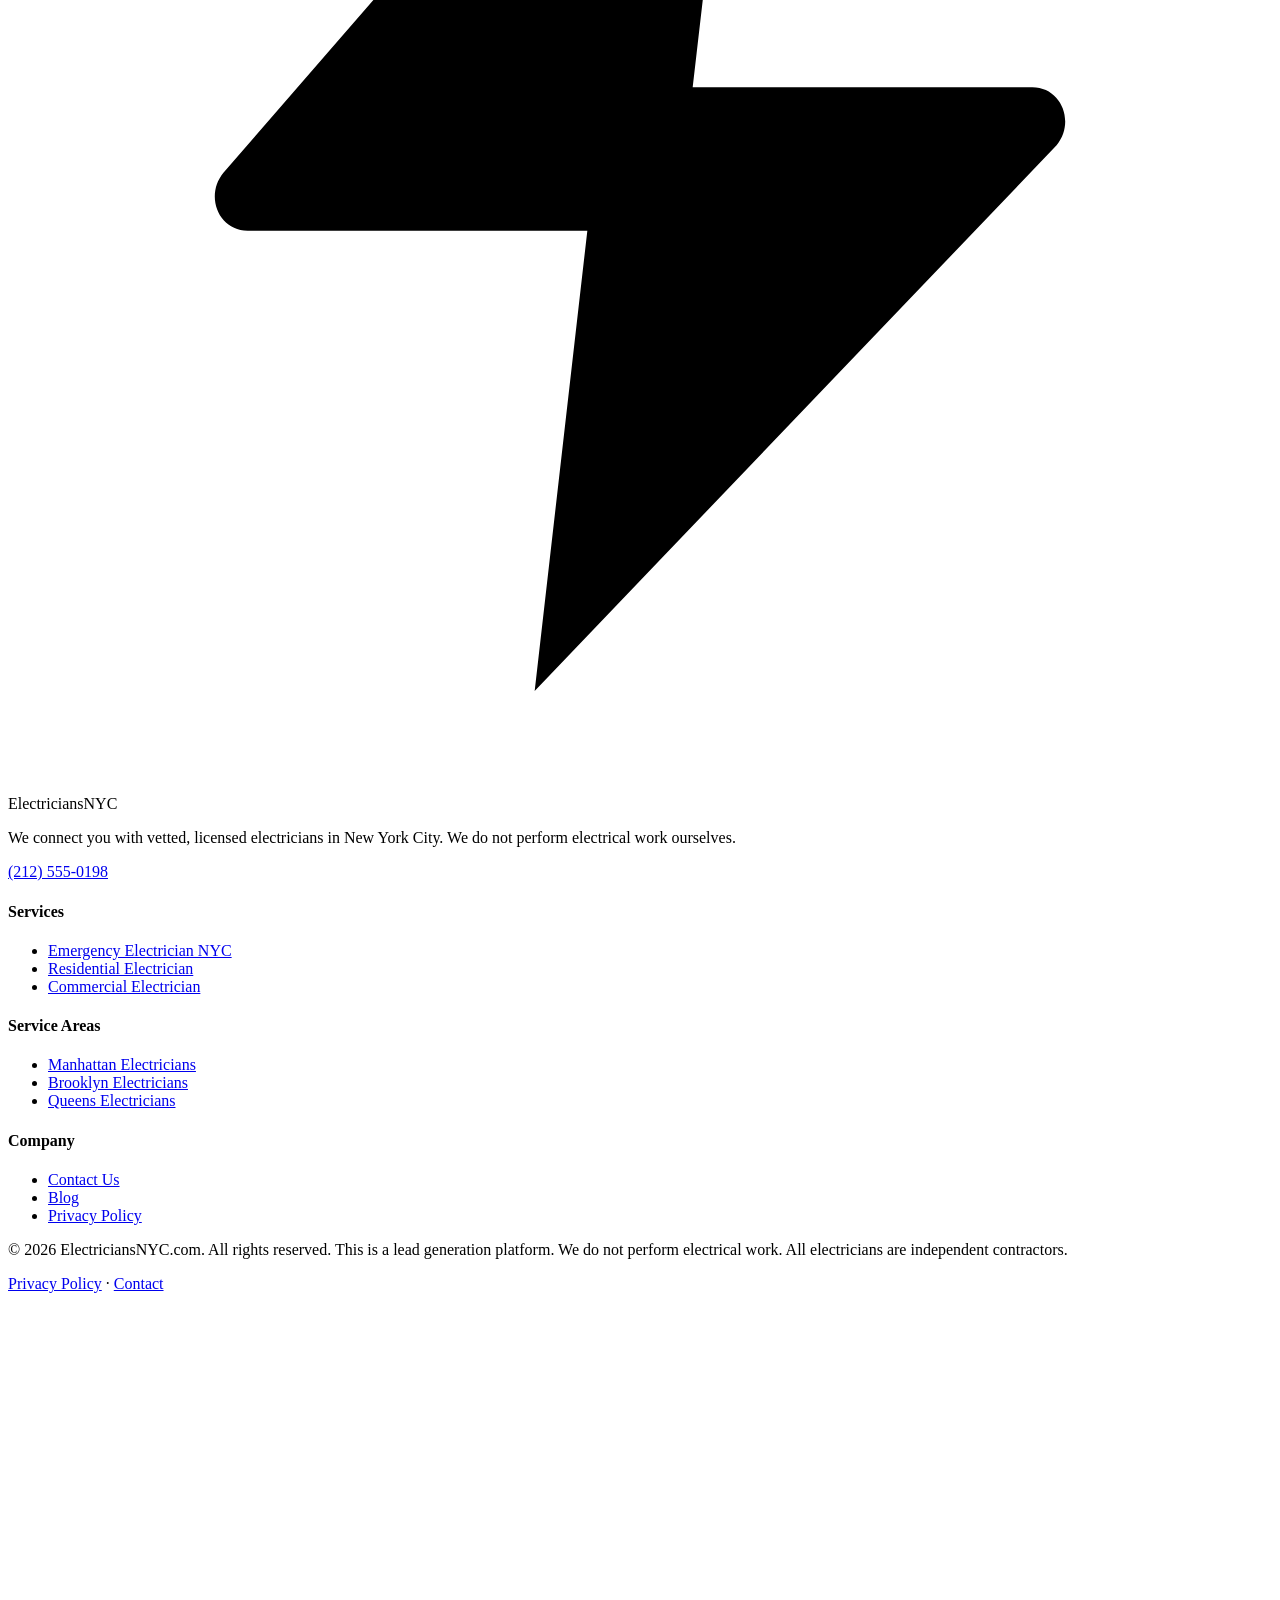
==== commit afce98e1: "Add files via upload" ====
--- a/index.html
+++ b/index.html
@@ -1,13 +1,13 @@
 <!DOCTYPE html>
 <html lang="en">
 <head>
-<!-- Google Tag Manager -->
-<script>(function(w,d,s,l,i){w[l]=w[l]||[];w[l].push({'gtm.start':
-new Date().getTime(),event:'gtm.js'});var f=d.getElementsByTagName(s)[0],
-j=d.createElement(s),dl=l!='dataLayer'?'&l='+l:'';j.async=true;j.src=
-'https://www.googletagmanager.com/gtm.js?id='+i+dl;f.parentNode.insertBefore(j,f);
-})(window,document,'script','dataLayer','GTM-TJVJJG2H');</script>
-<!-- End Google Tag Manager -->
+  <!-- Google Tag Manager -->
+  <script>(function(w,d,s,l,i){w[l]=w[l]||[];w[l].push({'gtm.start':
+  new Date().getTime(),event:'gtm.js'});var f=d.getElementsByTagName(s)[0],
+  j=d.createElement(s),dl=l!='dataLayer'?'&l='+l:'';j.async=true;j.src=
+  'https://www.googletagmanager.com/gtm.js?id='+i+dl;f.parentNode.insertBefore(j,f);
+  })(window,document,'script','dataLayer','GTM-TJVJJG2H');</script>
+  <!-- End Google Tag Manager -->
   <meta charset="UTF-8" />
   <meta name="viewport" content="width=device-width, initial-scale=1.0" />
   <title>NYC Electricians | Get Free Quotes from Licensed Electricians New York City</title>
@@ -56,13 +56,11 @@
   </script>
 </head>
 <body class="font-sans text-gray-800 bg-white">
-<!-- Google Tag Manager (noscript) -->
-<noscript><iframe src="https://www.googletagmanager.com/ns.html?id=GTM-TJVJJG2H"
-height="0" width="0" style="display:none;visibility:hidden"></iframe></noscript>
-<!-- End Google Tag Manager (noscript) -->
-  
-
-  <!-- ═══════════════════════════════════════════
+  <!-- Google Tag Manager (noscript) -->
+  <noscript><iframe src="https://www.googletagmanager.com/ns.html?id=GTM-TJVJJG2H"
+  height="0" width="0" style="display:none;visibility:hidden"></iframe></noscript>
+  <!-- End Google Tag Manager (noscript) -->
+<!-- ═══════════════════════════════════════════
        NAVBAR
   ═══════════════════════════════════════════ -->
   <header id="navbar" class="fixed top-0 left-0 right-0 z-50 bg-white transition-shadow duration-300">
@@ -107,7 +105,7 @@
       </div>
 
       <!-- Mobile Menu -->
-      <div id="mobile-menu" class=" pb-4 border-t border-gray-100">
+      <div id="mobile-menu" style="display:none" class="pb-4 border-t border-gray-100">
         <div class="flex flex-col gap-1 pt-3">
           <a href="emergency-electrician-nyc.html" class="px-3 py-2 text-sm font-medium hover:bg-orange-50 rounded-lg">🚨 Emergency Service</a>
           <a href="residential-electrician-nyc.html" class="px-3 py-2 text-sm font-medium hover:bg-orange-50 rounded-lg">🏠 Residential</a>
@@ -200,7 +198,7 @@
               Get Free Quotes Now →
             </button>
 
-            <div class="success-msg" style="display:none" bg-green-50 border border-green-300 text-green-700 rounded-lg p-3 text-sm font-medium text-center">
+            <div style="display:none" class="success-msg bg-green-50 border border-green-300 text-green-700 rounded-lg p-3 text-sm font-medium text-center">
               ✅ Your request has been sent. An electrician will contact you within minutes.
             </div>
             <p class="text-xs text-gray-400 text-center">No spam. No obligation. 100% free service.</p>
@@ -483,7 +481,7 @@
             How quickly can I get an electrician in NYC?
             <span class="faq-icon text-xl text-orange-500 font-light ml-4 flex-shrink-0">+</span>
           </button>
-          <div class="faq-answer px-5 pb-4 text-sm text-gray-600">For emergencies, we connect you with an available electrician within 60 minutes. For standard jobs, most requests are matched within 5 minutes and can often be scheduled same-day.</div>
+          <div style="display:none" class="faq-answer px-5 pb-4 text-sm text-gray-600">For emergencies, we connect you with an available electrician within 60 minutes. For standard jobs, most requests are matched within 5 minutes and can often be scheduled same-day.</div>
         </div>
 
         <div class="border border-gray-200 rounded-xl overflow-hidden">
@@ -491,7 +489,7 @@
             Are the electricians licensed and insured in New York?
             <span class="faq-icon text-xl text-orange-500 font-light ml-4 flex-shrink-0">+</span>
           </button>
-          <div class="faq-answer px-5 pb-4 text-sm text-gray-600">Yes. Every electrician in our network holds a valid NYC Master Electrician or Journeyman license and carries full general liability insurance and workers' compensation coverage. We verify all credentials before approving anyone into our network.</div>
+          <div style="display:none" class="faq-answer px-5 pb-4 text-sm text-gray-600">Yes. Every electrician in our network holds a valid NYC Master Electrician or Journeyman license and carries full general liability insurance and workers' compensation coverage. We verify all credentials before approving anyone into our network.</div>
         </div>
 
         <div class="border border-gray-200 rounded-xl overflow-hidden">
@@ -499,7 +497,7 @@
             How much does a licensed electrician cost in New York City?
             <span class="faq-icon text-xl text-orange-500 font-light ml-4 flex-shrink-0">+</span>
           </button>
-          <div class="faq-answer px-5 pb-4 text-sm text-gray-600">NYC electrician rates typically range from $150–$300/hr for licensed master electricians. Emergency and after-hours calls may carry a service premium. Submit your request to receive free, no-obligation quotes and compare pricing before committing.</div>
+          <div style="display:none" class="faq-answer px-5 pb-4 text-sm text-gray-600">NYC electrician rates typically range from $150–$300/hr for licensed master electricians. Emergency and after-hours calls may carry a service premium. Submit your request to receive free, no-obligation quotes and compare pricing before committing.</div>
         </div>
 
         <div class="border border-gray-200 rounded-xl overflow-hidden">
@@ -507,7 +505,7 @@
             Is there a fee to use this service?
             <span class="faq-icon text-xl text-orange-500 font-light ml-4 flex-shrink-0">+</span>
           </button>
-          <div class="faq-answer px-5 pb-4 text-sm text-gray-600">No. Our lead-matching service is completely free for homeowners and property managers. You receive competing quotes and choose the electrician that best fits your needs and budget. You pay only the electrician directly.</div>
+          <div style="display:none" class="faq-answer px-5 pb-4 text-sm text-gray-600">No. Our lead-matching service is completely free for homeowners and property managers. You receive competing quotes and choose the electrician that best fits your needs and budget. You pay only the electrician directly.</div>
         </div>
 
         <div class="border border-gray-200 rounded-xl overflow-hidden">
@@ -515,7 +513,7 @@
             Do electricians pull permits for work in NYC?
             <span class="faq-icon text-xl text-orange-500 font-light ml-4 flex-shrink-0">+</span>
           </button>
-          <div class="faq-answer px-5 pb-4 text-sm text-gray-600">Yes. Licensed electricians in our network are familiar with NYC DOB (Department of Buildings) permit requirements and will pull the necessary permits for any permitted work. Always ask your electrician about permits before work begins.</div>
+          <div style="display:none" class="faq-answer px-5 pb-4 text-sm text-gray-600">Yes. Licensed electricians in our network are familiar with NYC DOB (Department of Buildings) permit requirements and will pull the necessary permits for any permitted work. Always ask your electrician about permits before work begins.</div>
         </div>
 
         <div class="border border-gray-200 rounded-xl overflow-hidden">
@@ -523,7 +521,7 @@
             What areas of NYC do you serve?
             <span class="faq-icon text-xl text-orange-500 font-light ml-4 flex-shrink-0">+</span>
           </button>
-          <div class="faq-answer px-5 pb-4 text-sm text-gray-600">We connect homeowners and businesses across all five NYC boroughs: Manhattan, Brooklyn, Queens, The Bronx, and Staten Island. We cover virtually every neighborhood in New York City.</div>
+          <div style="display:none" class="faq-answer px-5 pb-4 text-sm text-gray-600">We connect homeowners and businesses across all five NYC boroughs: Manhattan, Brooklyn, Queens, The Bronx, and Staten Island. We cover virtually every neighborhood in New York City.</div>
         </div>
 
         <div class="border border-gray-200 rounded-xl overflow-hidden">
@@ -531,7 +529,7 @@
             What should I do if I have a real electrical emergency?
             <span class="faq-icon text-xl text-orange-500 font-light ml-4 flex-shrink-0">+</span>
           </button>
-          <div class="faq-answer px-5 pb-4 text-sm text-gray-600">If you smell burning, see sparks, have an electrical fire, or suspect a dangerous situation — <strong>call 911 immediately and turn off your main breaker if it is safe to do so</strong>. For urgent (but non-life-threatening) electrical problems, call us at (212) 555-0198 for our 24/7 emergency line.</div>
+          <div style="display:none" class="faq-answer px-5 pb-4 text-sm text-gray-600">If you smell burning, see sparks, have an electrical fire, or suspect a dangerous situation — <strong>call 911 immediately and turn off your main breaker if it is safe to do so</strong>. For urgent (but non-life-threatening) electrical problems, call us at (212) 555-0198 for our 24/7 emergency line.</div>
         </div>
 
         <div class="border border-gray-200 rounded-xl overflow-hidden">
@@ -539,7 +537,7 @@
             Can I get a same-day electrician in NYC?
             <span class="faq-icon text-xl text-orange-500 font-light ml-4 flex-shrink-0">+</span>
           </button>
-          <div class="faq-answer px-5 pb-4 text-sm text-gray-600">Yes! Many jobs in our network are available for same-day service. Submit your request early in the day for the best chance of same-day scheduling, or call our hotline directly at (212) 555-0198.</div>
+          <div style="display:none" class="faq-answer px-5 pb-4 text-sm text-gray-600">Yes! Many jobs in our network are available for same-day service. Submit your request early in the day for the best chance of same-day scheduling, or call our hotline directly at (212) 555-0198.</div>
         </div>
 
       </div>
@@ -578,7 +576,7 @@
             <option>Other</option>
           </select>
           <button type="submit" class="w-full bg-orange-500 hover:bg-orange-600 text-white font-extrabold py-3.5 rounded-xl text-base transition shadow-lg">Get Free Quotes Now →</button>
-          <div class="success-msg" style="display:none" bg-green-50 border border-green-300 text-green-700 rounded-lg p-3 text-sm font-medium text-center">
+          <div style="display:none" class="success-msg bg-green-50 border border-green-300 text-green-700 rounded-lg p-3 text-sm font-medium text-center">
             ✅ Your request has been sent. An electrician will contact you within minutes.
           </div>
           <p class="text-xs text-gray-400 text-center">Or call us directly: <a href="tel:+12125550198" class="text-blue-600 font-bold">(212) 555-0198</a></p>
--- a/assets/css/custom.css
+++ b/assets/css/custom.css
@@ -1,13 +1,47 @@
-/* electriciansnewyork.com — custom.css */
+/* =============================================
+   electriciansnewyork.com — custom.css v3
+   ============================================= */
 
 :root {
   --blue-primary: #1a3a6b;
-  --blue-dark:    #0f2347;
-  --orange:       #f97316;
-  --orange-dark:  #ea580c;
-  --yellow:       #fbbf24;
-  --light-bg:     #f0f5ff;
+  --orange: #f97316;
+  --yellow: #fbbf24;
 }
+
+/* Hero gradient */
+.hero-gradient {
+  background: linear-gradient(135deg, #0f2347 0%, #1a3a6b 50%, #1e4d8c 100%);
+}
+
+/* Trust badge glassmorphism */
+.trust-badge {
+  background: rgba(255,255,255,0.12);
+  backdrop-filter: blur(4px);
+  border: 1px solid rgba(255,255,255,0.2);
+}
+
+/* Pulse button */
+@keyframes pulse-ring {
+  0%   { box-shadow: 0 0 0 0    rgba(249,115,22,0.55); }
+  70%  { box-shadow: 0 0 0 12px rgba(249,115,22,0); }
+  100% { box-shadow: 0 0 0 0    rgba(249,115,22,0); }
+}
+.pulse-btn { animation: pulse-ring 2s infinite; }
+
+/* Service card hover lift */
+.service-card {
+  transition: transform 0.2s ease, box-shadow 0.2s ease;
+}
+.service-card:hover {
+  transform: translateY(-4px);
+  box-shadow: 0 12px 32px rgba(26,58,107,0.13);
+}
+
+/* Testimonial left border */
+.testimonial-card { border-left: 4px solid var(--orange); }
+
+/* Stars */
+.stars { color: #fbbf24; letter-spacing: 2px; }
 
 /* Fade-in animation */
 .fade-in {
@@ -20,68 +54,23 @@
   transform: translateY(0);
 }
 
-/* Pulse badge */
-@keyframes pulse-ring {
-  0% { box-shadow: 0 0 0 0 rgba(249,115,22,0.5); }
-  70% { box-shadow: 0 0 0 12px rgba(249,115,22,0); }
-  100% { box-shadow: 0 0 0 0 rgba(249,115,22,0); }
-}
-.pulse-btn { animation: pulse-ring 2s infinite; }
-
-/* Floating call button */
+/* Floating call button base */
 #float-call {
-  transition: opacity 0.3s ease;
+  opacity: 0;
+  transform: scale(0.85);
+  transition: opacity 0.3s ease, transform 0.3s ease;
+  pointer-events: none;
 }
 
-/* Service card hover */
-.service-card {
-  transition: transform 0.2s ease, box-shadow 0.2s ease;
-}
-.service-card:hover {
-  transform: translateY(-4px);
-  box-shadow: 0 12px 32px rgba(26,58,107,0.12);
+/* iOS input fix */
+input, select, textarea {
+  -webkit-appearance: none;
+  appearance: none;
+  border-radius: 8px;
 }
 
-/* Hero gradient */
-.hero-gradient {
-  background: linear-gradient(135deg, #0f2347 0%, #1a3a6b 50%, #1e4d8c 100%);
-}
+/* Responsive images */
+img { max-width: 100%; height: auto; }
 
-/* Trust badge */
-.trust-badge {
-  background: rgba(255,255,255,0.12);
-  backdrop-filter: blur(4px);
-  border: 1px solid rgba(255,255,255,0.2);
-}
-
-/* Testimonial card */
-.testimonial-card {
-  border-left: 4px solid var(--orange);
-}
-
-/* Section divider wave */
-.wave-divider {
-  position: relative;
-  overflow: hidden;
-}
-
-/* Star rating */
-.stars { color: #fbbf24; letter-spacing: 2px; }
-
-/* FAQ transition */
-.faq-answer {
-  transition: all 0.3s ease;
-}
-
-/* Mobile menu */
-@media (min-width: 768px) {
-  #mobile-menu { display: flex !important; }
-}
-
-/* CTA gradient */
-.cta-gradient {
-  background: linear-gradient(135deg, #f97316 0%, #ea580c 100%);
-}
-
-/* Schema hidden */
-[itemscope] { display: inherit; }
+/* Desktop dropdown hover */
+.group:hover .group-hover\:block { display: block; }
